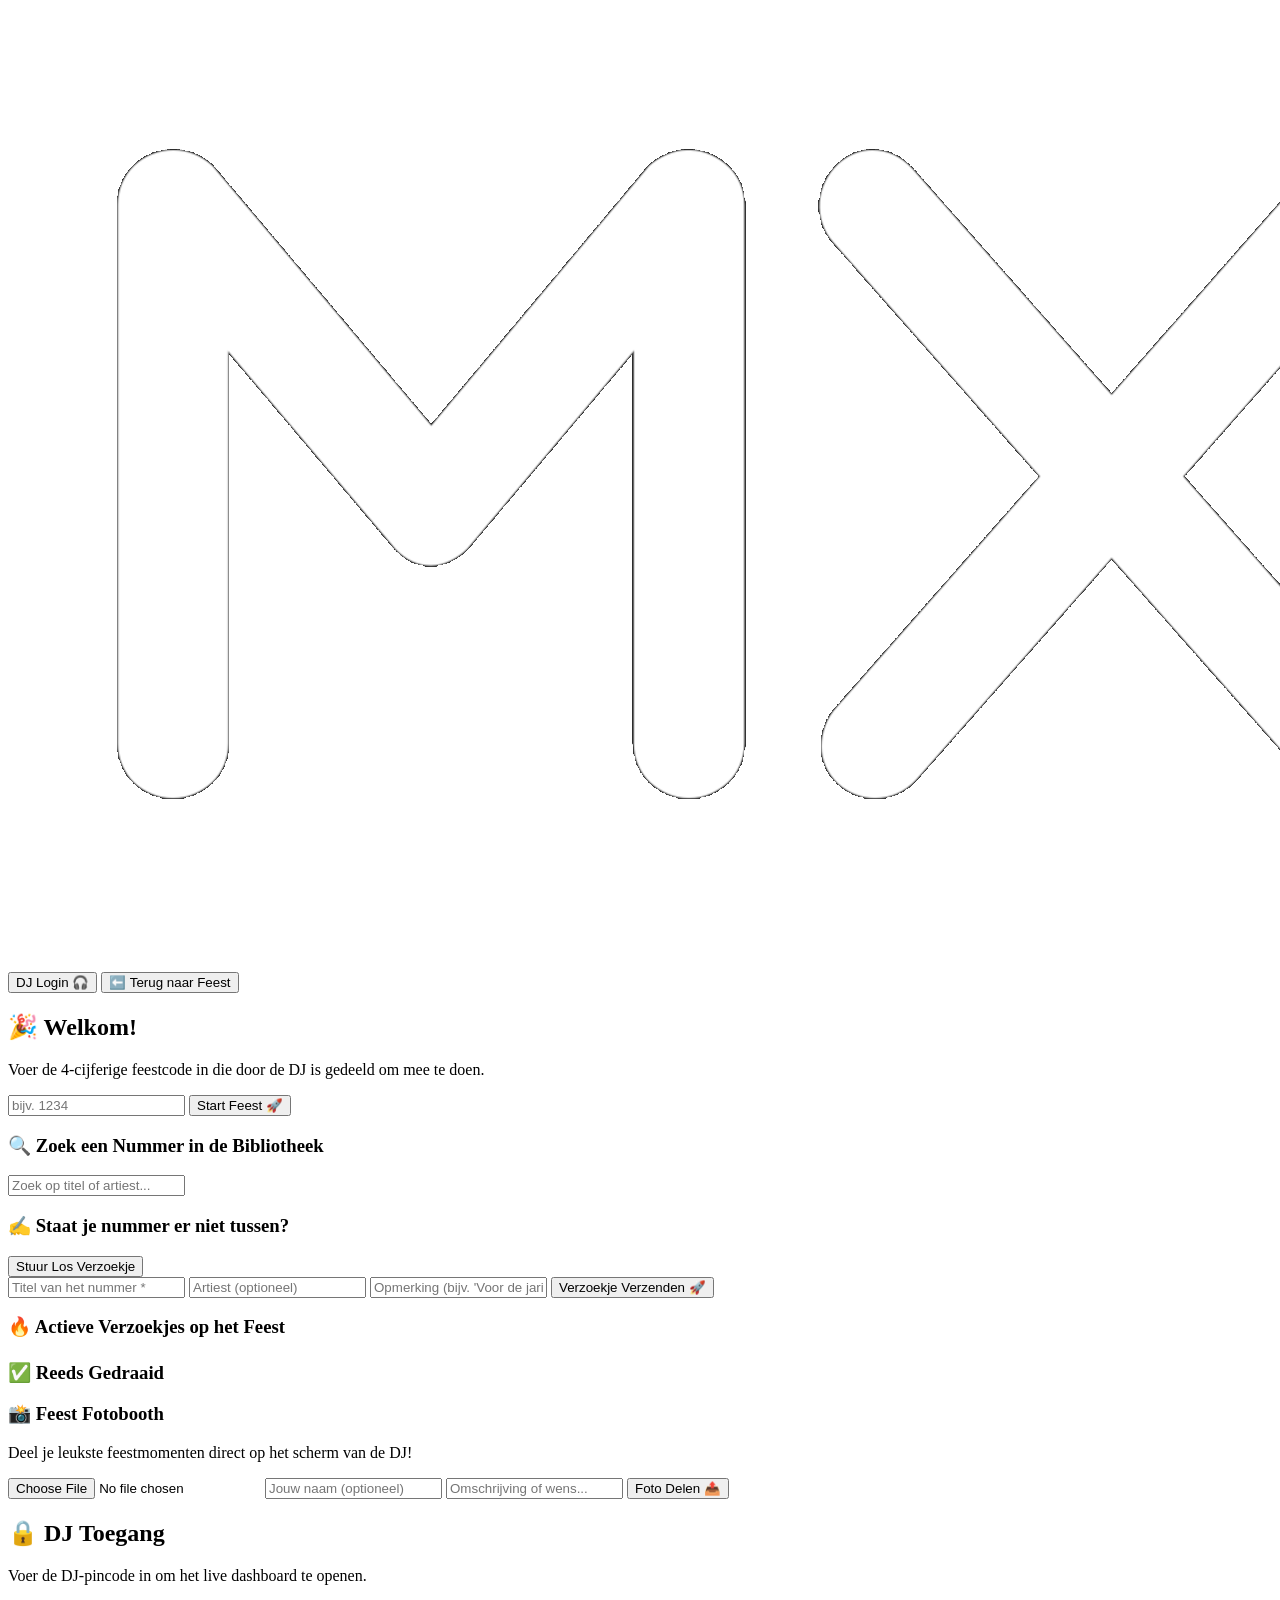
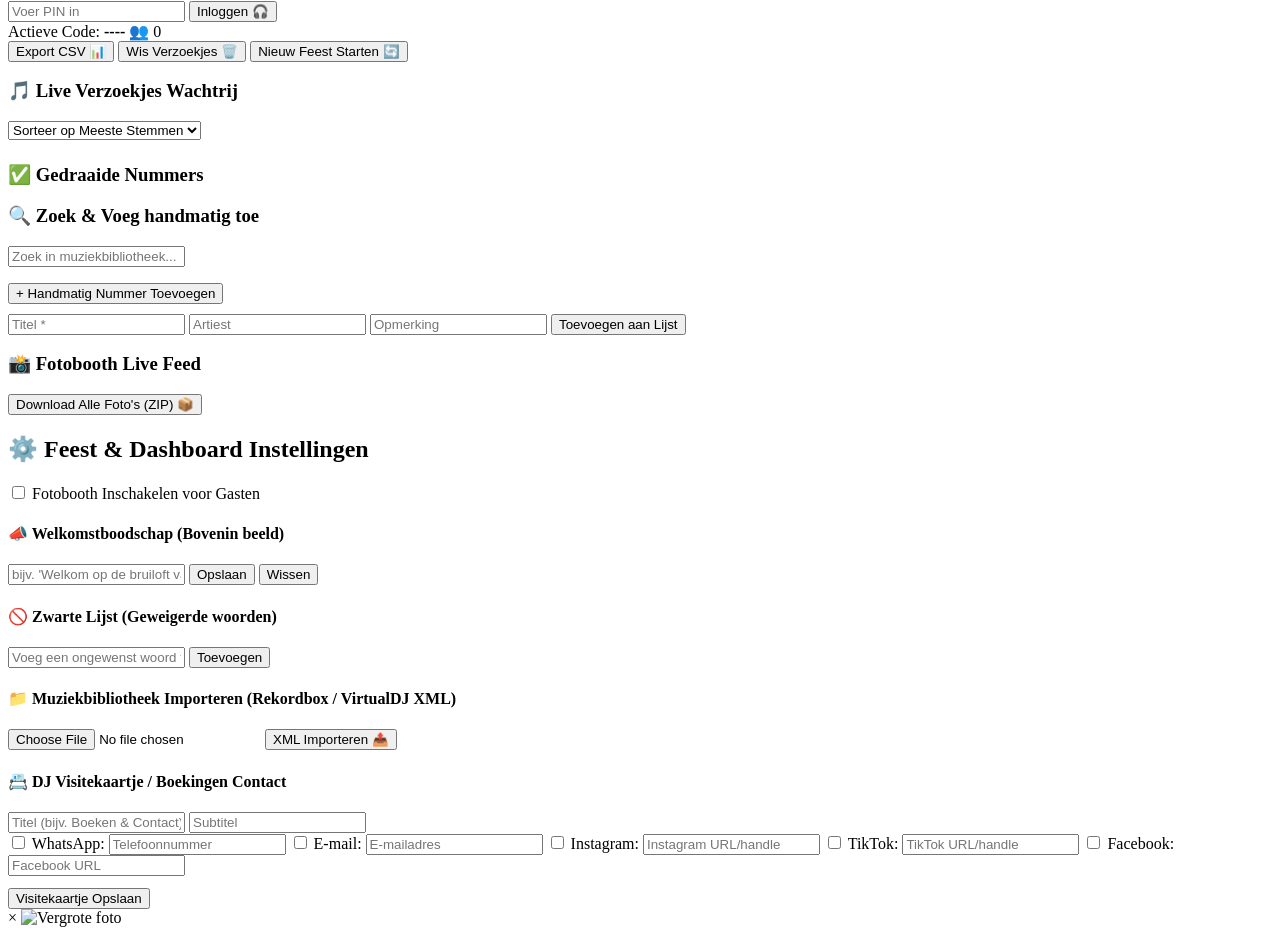
==== index.html @ a1c119bc "Create index.html" ====
<!DOCTYPE html>
<html lang="nl">
<head>
  <meta charset="UTF-8">
  <meta name="viewport" content="width=device-width, initial-scale=1.0">
  <title>DJ Live Dashboard & Verzoekjes</title>
  <link rel="stylesheet" href="style.css">
  
  <!-- Supabase & JSZip (voor foto-export) SDK's -->
  <script src="https://cdn.jsdelivr.net/npm/@supabase/supabase-js@2"></script>
  <script src="https://cdnjs.cloudflare.com/ajax/libs/jszip/3.10.1/jszip.min.js"></script>
</head>
<body>

  <!-- Header / Navigation Bar -->
  <header class="main-header">
    <div class="brand-container">
      <img id="app-logo" src="Logo.png" alt="Logo" class="hidden">
      <span id="app-brand-text" class="brand-title"></span>
    </div>
    <div class="header-actions">
      <button id="dj-login-btn" onclick="checkDJPass()">DJ Login 🎧</button>
      <button id="back-to-guest-btn" class="hidden" onclick="showView('guest')">⬅️ Terug naar Feest</button>
    </div>
  </header>

  <!-- Welkomstbanner -->
  <div id="welcome-banner" class="welcome-banner hidden"></div>

  <main class="container">

    <!-- 1. GAST: FEESTCODE INVOEREN -->
    <section id="party-code-view" class="card-section">
      <h2>🎉 Welkom!</h2>
      <p>Voer de 4-cijferige feestcode in die door de DJ is gedeeld om mee te doen.</p>
      <div class="form-group">
        <input type="text" id="guest-party-code-input" placeholder="bijv. 1234" maxlength="4">
        <button onclick="submitPartyCode()">Start Feest 🚀</button>
      </div>
    </section>

    <!-- 2. GAST VIEW -->
    <section id="guest-view" class="hidden">
      
      <!-- Bibliotheek Zoeken -->
      <div class="card-section">
        <h3>🔍 Zoek een Nummer in de Bibliotheek</h3>
        <input type="text" id="search-input" placeholder="Zoek op titel of artiest..." oninput="filterSongs()">
        
        <div id="search-results-section" class="hidden">
          <div id="song-list" class="song-list-grid"></div>
        </div>
      </div>

      <!-- Los Verzoekje Indienen -->
      <div class="card-section">
        <div class="section-header">
          <h3>✍️ Staat je nummer er niet tussen?</h3>
          <button onclick="toggleCustomForm()">Stuur Los Verzoekje</button>
        </div>
        
        <div id="custom-request-form" class="form-wrapper hidden">
          <input type="text" id="custom-title" placeholder="Titel van het nummer *">
          <input type="text" id="custom-artist" placeholder="Artiest (optioneel)">
          <input type="text" id="custom-note" placeholder="Opmerking (bijv. 'Voor de jarige!')">
          <button onclick="submitCustomRequest()">Verzoekje Verzenden 🚀</button>
        </div>
      </div>

      <!-- Actieve Verzoekjes & Gedraaid -->
      <div class="card-section">
        <h3>🔥 Actieve Verzoekjes op het Feest</h3>
        <div id="guest-requested-list" class="request-grid"></div>
        
        <h3 style="margin-top: 24px;">✅ Reeds Gedraaid</h3>
        <div id="guest-done-list" class="request-grid done-grid"></div>
      </div>

      <!-- Fotobooth Sectie -->
      <div id="guest-photobooth-wrapper" class="card-section hidden">
        <h3>📸 Feest Fotobooth</h3>
        <p>Deel je leukste feestmomenten direct op het scherm van de DJ!</p>
        <div id="guest-photobooth-content" class="form-wrapper">
          <input type="file" id="photo-file-input" accept="image/*" capture="environment">
          <input type="text" id="photo-uploader-name" placeholder="Jouw naam (optioneel)">
          <input type="text" id="photo-note" placeholder="Omschrijving of wens...">
          <button onclick="uploadPartyPhoto()">Foto Delen 📤</button>
        </div>
        <div id="guest-photo-grid" class="photo-grid"></div>
      </div>

      <!-- DJ Promotie / Contact Visitekaartje -->
      <div id="promo-card-display" class="card-section promo-card">
        <h3 id="promo-display-title"></h3>
        <p id="promo-display-subtitle"></p>
        <div id="promo-display-links" class="promo-links-grid"></div>
      </div>

    </section>

    <!-- 3. DJ PIN INLOGSCHERM -->
    <section id="pin-view" class="card-section hidden">
      <h2>🔒 DJ Toegang</h2>
      <p>Voer de DJ-pincode in om het live dashboard te openen.</p>
      <div class="form-group">
        <input type="password" id="dj-pin-input" placeholder="Voer PIN in">
        <button onclick="verifyPin()">Inloggen 🎧</button>
      </div>
    </section>

    <!-- 4. DJ LIVE DASHBOARD VIEW -->
    <section id="dj-view" class="hidden">
      
      <!-- Live Feest Status Bar -->
      <div class="dj-status-bar card-section">
        <div>
          <span>Actieve Code: <strong id="dj-active-code-display">----</strong></span>
          <span id="dj-online-count" class="online-badge">👥 0</span>
        </div>
        <div>
          <button onclick="downloadCSV()">Export CSV 📊</button>
          <button onclick="wipeRequests()">Wis Verzoekjes 🗑️</button>
          <button onclick="startNewSession()" class="btn-danger">Nieuw Feest Starten 🔄</button>
        </div>
      </div>

      <!-- Live Wachtrij Verzoekjes -->
      <div class="card-section">
        <div class="section-header">
          <h3>🎵 Live Verzoekjes Wachtrij</h3>
          <select id="sort-select" onchange="renderDjRequests()">
            <option value="votes">Sorteer op Meeste Stemmen</option>
            <option value="newest">Sorteer op Nieuwste</option>
            <option value="oldest">Sorteer op Oudste</option>
          </select>
        </div>
        <div id="request-list" class="request-grid"></div>

        <h3 style="margin-top: 24px;">✅ Gedraaide Nummers</h3>
        <div id="dj-done-list" class="request-grid done-grid"></div>
      </div>

      <!-- DJ Bibliotheek & Handmatig Toevoegen -->
      <div class="card-section">
        <h3>🔍 Zoek & Voeg handmatig toe</h3>
        <input type="text" id="dj-search-input" placeholder="Zoek in muziekbibliotheek..." oninput="filterDjSearchSongs()">
        
        <div id="dj-search-results-section" class="hidden">
          <div id="dj-song-list" class="song-list-grid"></div>
        </div>

        <div style="margin-top: 16px;">
          <button onclick="toggleDjCustomForm()">+ Handmatig Nummer Toevoegen</button>
          <div id="dj-custom-request-form" class="form-wrapper hidden" style="margin-top: 10px;">
            <input type="text" id="dj-custom-title" placeholder="Titel *">
            <input type="text" id="dj-custom-artist" placeholder="Artiest">
            <input type="text" id="dj-custom-note" placeholder="Opmerking">
            <button onclick="submitDjCustomRequest()">Toevoegen aan Lijst</button>
          </div>
        </div>
      </div>

      <!-- Live Fotobooth Beheer (DJ) -->
      <div class="card-section">
        <div class="section-header">
          <h3>📸 Fotobooth Live Feed</h3>
          <button onclick="downloadAllPhotos()">Download Alle Foto's (ZIP) 📦</button>
        </div>
        <div id="dj-photo-grid" class="photo-grid"></div>
      </div>

      <!-- DJ INSTELLINGEN PANEEL -->
      <div class="card-section dj-settings-panel">
        <h2>⚙️ Feest & Dashboard Instellingen</h2>

        <!-- Fotobooth Schakelaar -->
        <div class="setting-item">
          <label class="switch-label">
            <input type="checkbox" id="dj-photobooth-toggle" onchange="savePhotoboothSetting()">
            <span>Fotobooth Inschakelen voor Gasten</span>
          </label>
        </div>

        <!-- Welkomsttekst -->
        <div class="setting-item">
          <h4>📣 Welkomstboodschap (Bovenin beeld)</h4>
          <input type="text" id="welcome-text-input" placeholder="bijv. 'Welkom op de bruiloft van Jan & Mieke!'">
          <button onclick="saveWelcomeText()">Opslaan</button>
          <button onclick="clearWelcomeText()">Wissen</button>
        </div>

        <!-- Zwarte Lijst Filter -->
        <div class="setting-item">
          <h4>🚫 Zwarte Lijst (Geweigerde woorden)</h4>
          <div class="form-group">
            <input type="text" id="blacklist-word-input" placeholder="Voeg een ongewenst woord toe...">
            <button onclick="addBlacklistWord()">Toevoegen</button>
          </div>
          <div id="blacklist-words-container" class="tags-container"></div>
        </div>

        <!-- Muziek XML Importeren -->
        <div class="setting-item">
          <h4>📁 Muziekbibliotheek Importeren (Rekordbox / VirtualDJ XML)</h4>
          <input type="file" id="xml-file" accept=".xml">
          <button onclick="uploadXML()">XML Importeren 📤</button>
          <div id="uploaded-xml-list" style="margin-top: 10px;"></div>
        </div>

        <!-- Promo Card Editor -->
        <div class="setting-item">
          <h4>📇 DJ Visitekaartje / Boekingen Contact</h4>
          <input type="text" id="promo-title-input" placeholder="Titel (bijv. Boeken & Contact)">
          <input type="text" id="promo-subtitle-input" placeholder="Subtitel">
          
          <div class="promo-inputs-grid">
            <label><input type="checkbox" id="promo-whatsapp-toggle"> WhatsApp: <input type="text" id="promo-whatsapp-input" placeholder="Telefoonnummer"></label>
            <label><input type="checkbox" id="promo-email-toggle"> E-mail: <input type="text" id="promo-email-input" placeholder="E-mailadres"></label>
            <label><input type="checkbox" id="promo-instagram-toggle"> Instagram: <input type="text" id="promo-instagram-input" placeholder="Instagram URL/handle"></label>
            <label><input type="checkbox" id="promo-tiktok-toggle"> TikTok: <input type="text" id="promo-tiktok-input" placeholder="TikTok URL/handle"></label>
            <label><input type="checkbox" id="promo-facebook-toggle"> Facebook: <input type="text" id="promo-facebook-input" placeholder="Facebook URL"></label>
          </div>
          <button onclick="savePromoCard()" style="margin-top: 12px;">Visitekaartje Opslaan</button>
        </div>

      </div>

    </section>

  </main>

  <!-- Modal voor Foto Vergroting -->
  <div id="photo-modal" class="modal hidden" onclick="closePhotoModal()">
    <div class="modal-content" onclick="event.stopPropagation()">
      <span class="close-modal" onclick="closePhotoModal()">&times;</span>
      <img id="modal-image" src="" alt="Vergrote foto">
      <p id="modal-caption"></p>
    </div>
  </div>

  <!-- Inline Helper Scripts voor Form Toggles & Modal -->
  <script>
    function toggleCustomForm() {
      const el = document.getElementById('custom-request-form');
      if (el) el.classList.toggle('hidden');
    }
    function toggleDjCustomForm() {
      const el = document.getElementById('dj-custom-request-form');
      if (el) el.classList.toggle('hidden');
    }
    function openPhotoModal(url, caption) {
      const modal = document.getElementById('photo-modal');
      const img = document.getElementById('modal-image');
      const cap = document.getElementById('modal-caption');
      if (modal && img) {
        img.src = url;
        if (cap) cap.innerText = caption || '';
        modal.classList.remove('hidden');
      }
    }
    function closePhotoModal() {
      const modal = document.getElementById('photo-modal');
      if (modal) modal.classList.add('hidden');
    }
  </script>

  <!-- Hoofdlogica Script -->
  <script src="app.js"></script>
</body>
</html>
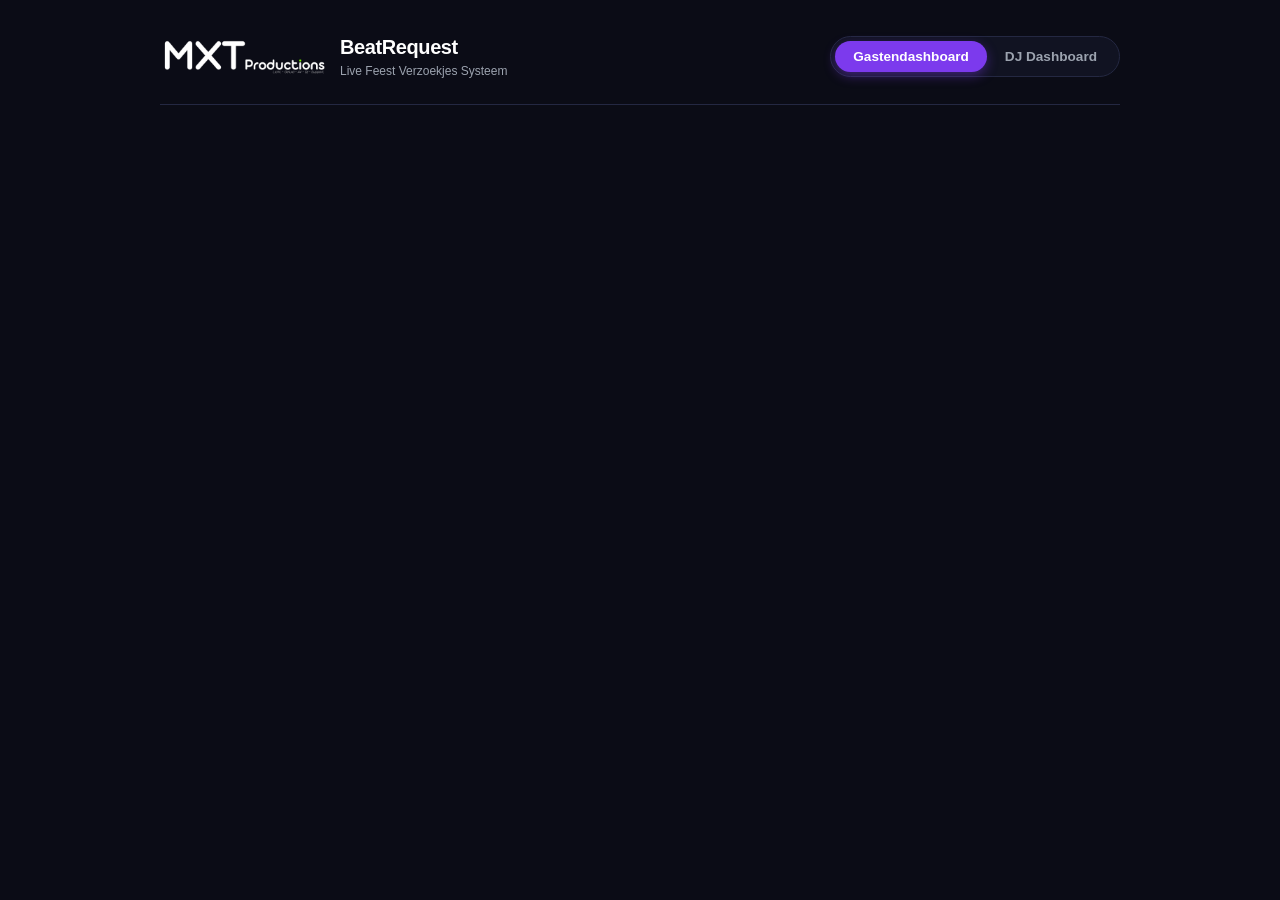
==== commit 73bdfc50: "Create index.html" ====
--- a/index.html
+++ b/index.html
@@ -3,268 +3,1430 @@
 <head>
   <meta charset="UTF-8">
   <meta name="viewport" content="width=device-width, initial-scale=1.0">
-  <title>DJ Live Dashboard & Verzoekjes</title>
-  <link rel="stylesheet" href="style.css">
-  
-  <!-- Supabase & JSZip (voor foto-export) SDK's -->
+  <title>BeatRequest - Live Feest Verzoekjes</title>
+  <script src="stijl.js"></script>
   <script src="https://cdn.jsdelivr.net/npm/@supabase/supabase-js@2"></script>
   <script src="https://cdnjs.cloudflare.com/ajax/libs/jszip/3.10.1/jszip.min.js"></script>
+  <style>
+    :root {
+      --bg-color: #0b0c16;
+      --card-bg: #151728;
+      --card-hover: #1c1f36;
+      --text-color: #f3f4f6;
+      --accent-color: #7c3aed;
+      --accent-hover: #6d28d9;
+      --border-color: #242842;
+      --subtext-color: #9ca3af;
+      --danger-color: #ef4444;
+      --pink-accent: #ec4899;
+    }
+    
+    * { box-sizing: border-box; margin: 0; padding: 0; }
+    body {
+      font-family: -apple-system, BlinkMacSystemFont, "Segoe UI", Roboto, Helvetica, Arial, sans-serif;
+      background: var(--bg-color);
+      color: var(--text-color);
+      padding: 20px;
+      max-width: 1000px;
+      margin: auto;
+      line-height: 1.5;
+    }
+
+    /* Top Navigation Header Bar */
+    .top-header {
+      display: flex;
+      justify-content: space-between;
+      align-items: center;
+      padding: 12px 0 24px 0;
+      border-bottom: 1px solid var(--border-color);
+      margin-bottom: 24px;
+    }
+    .brand-logo-area {
+      display: flex;
+      align-items: center;
+      gap: 12px;
+    }
+    .brand-logo-area img {
+      max-height: 42px;
+      object-fit: contain;
+    }
+    .brand-title {
+      font-size: 1.25rem;
+      font-weight: 800;
+      letter-spacing: -0.02em;
+      color: #fff;
+    }
+    .brand-subtitle {
+      font-size: 0.75rem;
+      color: var(--subtext-color);
+      display: block;
+    }
+    
+    .nav-pills {
+      display: flex;
+      background: #111322;
+      padding: 4px;
+      border-radius: 9999px;
+      border: 1px solid var(--border-color);
+    }
+    .top-nav-btn {
+      padding: 8px 18px;
+      font-size: 0.85rem;
+      font-weight: 600;
+      border-radius: 9999px;
+      border: none;
+      background: transparent;
+      color: var(--subtext-color);
+      cursor: pointer;
+      transition: all 0.2s ease;
+    }
+    .top-nav-btn.active {
+      background: var(--accent-color);
+      color: #ffffff;
+      box-shadow: 0 4px 12px rgba(124, 58, 237, 0.4);
+    }
+
+    /* Hero Request Section */
+    .hero-card {
+      background: linear-gradient(135deg, rgba(124, 58, 237, 0.25) 0%, rgba(219, 39, 119, 0.15) 100%), var(--card-bg);
+      border: 1px solid rgba(124, 58, 237, 0.4);
+      border-radius: 20px;
+      padding: 28px;
+      margin-bottom: 24px;
+      box-shadow: 0 10px 30px rgba(0,0,0,0.3);
+    }
+    .pill-badge {
+      display: inline-block;
+      background: rgba(124, 58, 237, 0.3);
+      border: 1px solid var(--accent-color);
+      color: #e9d5ff;
+      font-size: 0.75rem;
+      font-weight: 700;
+      padding: 4px 12px;
+      border-radius: 9999px;
+      margin-bottom: 12px;
+      text-transform: uppercase;
+      letter-spacing: 0.05em;
+    }
+    .hero-title {
+      font-size: 1.8rem;
+      font-weight: 800;
+      color: #fff;
+      margin-bottom: 6px;
+    }
+    .hero-subtitle {
+      color: var(--subtext-color);
+      font-size: 0.95rem;
+      margin-bottom: 20px;
+    }
+
+    .inline-form {
+      display: flex;
+      gap: 10px;
+      flex-wrap: wrap;
+    }
+    input, textarea, select {
+      background: #0d0f1d;
+      border: 1px solid var(--border-color);
+      color: var(--text-color);
+      padding: 12px 16px;
+      border-radius: 12px;
+      font-size: 0.9rem;
+      width: 100%;
+      outline: none;
+      transition: border-color 0.2s;
+    }
+    input:focus, textarea:focus, select:focus {
+      border-color: var(--accent-color);
+    }
+    .inline-form input {
+      flex: 1;
+      min-width: 180px;
+    }
+
+    button {
+      background: var(--accent-color);
+      color: #ffffff;
+      font-weight: 700;
+      border: none;
+      padding: 12px 20px;
+      border-radius: 12px;
+      cursor: pointer;
+      transition: all 0.2s;
+      font-size: 0.9rem;
+      display: inline-flex;
+      align-items: center;
+      justify-content: center;
+      gap: 8px;
+    }
+    button:hover {
+      background: var(--accent-hover);
+      transform: translateY(-1px);
+    }
+    button:disabled {
+      opacity: 0.5;
+      cursor: not-allowed;
+      transform: none;
+    }
+    .secondary-btn {
+      background: #1f233d;
+      color: #fff;
+      border: 1px solid var(--border-color);
+    }
+    .secondary-btn:hover { background: #2a2e4e; }
+    .danger-btn { background: var(--danger-color); }
+    .danger-btn:hover { background: #dc2626; }
+
+    /* Grid for Quick Stats Cards */
+    .stats-grid {
+      display: grid;
+      grid-template-columns: repeat(auto-fit, minmax(240px, 1fr));
+      gap: 16px;
+      margin-bottom: 24px;
+    }
+    .stat-card {
+      background: var(--card-bg);
+      border: 1px solid var(--border-color);
+      border-radius: 16px;
+      padding: 16px;
+      display: flex;
+      align-items: center;
+      gap: 14px;
+    }
+    .stat-icon {
+      width: 46px;
+      height: 46px;
+      border-radius: 12px;
+      background: rgba(124, 58, 237, 0.15);
+      border: 1px solid rgba(124, 58, 237, 0.3);
+      display: flex;
+      align-items: center;
+      justify-content: center;
+      font-size: 1.3rem;
+      flex-shrink: 0;
+    }
+    .stat-label {
+      font-size: 0.7rem;
+      text-transform: uppercase;
+      letter-spacing: 0.05em;
+      color: var(--subtext-color);
+      font-weight: 700;
+    }
+    .stat-value {
+      font-size: 1.05rem;
+      font-weight: 700;
+      color: #fff;
+      margin-top: 2px;
+    }
+    .stat-sub {
+      font-size: 0.75rem;
+      color: var(--accent-color);
+    }
+
+    /* Container Box & Requests List */
+    .section-card {
+      background: var(--card-bg);
+      border: 1px solid var(--border-color);
+      border-radius: 20px;
+      padding: 24px;
+      margin-bottom: 24px;
+    }
+    .section-title {
+      font-size: 1.2rem;
+      font-weight: 700;
+      color: #fff;
+      margin-bottom: 16px;
+      display: flex;
+      justify-content: space-between;
+      align-items: center;
+    }
+
+    .song-item {
+      background: #0e101f;
+      border: 1px solid var(--border-color);
+      border-radius: 14px;
+      padding: 14px 18px;
+      margin-bottom: 10px;
+      display: flex;
+      align-items: center;
+      justify-content: space-between;
+      gap: 14px;
+      transition: background 0.2s;
+    }
+    .song-item:hover {
+      background: var(--card-hover);
+    }
+    .song-item.done {
+      opacity: 0.5;
+      border-style: dashed;
+    }
+
+    .vote-box {
+      background: rgba(124, 58, 237, 0.15);
+      border: 1px solid rgba(124, 58, 237, 0.4);
+      color: #c084fc;
+      padding: 8px 12px;
+      border-radius: 10px;
+      font-weight: 800;
+      font-size: 0.9rem;
+      display: flex;
+      align-items: center;
+      gap: 6px;
+      cursor: pointer;
+      border: none;
+    }
+    .vote-box:hover:not(:disabled) {
+      background: var(--accent-color);
+      color: #fff;
+    }
+
+    .status-badge {
+      background: rgba(245, 158, 11, 0.15);
+      border: 1px solid rgba(245, 158, 11, 0.4);
+      color: #fbbf24;
+      font-size: 0.75rem;
+      font-weight: 700;
+      padding: 4px 12px;
+      border-radius: 9999px;
+    }
+
+    /* Photobooth & Promo Card */
+    .photo-grid {
+      display: grid;
+      grid-template-columns: repeat(auto-fill, minmax(140px, 1fr));
+      gap: 12px;
+      margin-top: 16px;
+    }
+    .photo-item {
+      background: #0e101f;
+      border: 1px solid var(--border-color);
+      border-radius: 12px;
+      overflow: hidden;
+    }
+    .photo-item img {
+      width: 100%;
+      height: 120px;
+      object-fit: cover;
+      cursor: pointer;
+    }
+    .photo-info {
+      padding: 8px;
+      font-size: 0.75rem;
+      color: var(--subtext-color);
+    }
+
+    .promo-card {
+      background: linear-gradient(135deg, #18112c 0%, #151728 100%);
+      border: 1px solid var(--accent-color);
+      border-radius: 20px;
+      padding: 24px;
+      text-align: center;
+      margin-top: 30px;
+    }
+    .contact-links-container {
+      display: flex;
+      flex-wrap: wrap;
+      justify-content: center;
+      gap: 10px;
+      margin-top: 16px;
+    }
+    .contact-link {
+      background: var(--accent-color);
+      color: #fff;
+      padding: 8px 18px;
+      border-radius: 9999px;
+      text-decoration: none;
+      font-weight: 700;
+      font-size: 0.85rem;
+      transition: opacity 0.2s;
+    }
+    .contact-link:hover { opacity: 0.9; }
+
+    .hidden { display: none !important; }
+    
+    .toast-popup {
+      position: fixed;
+      bottom: 25px;
+      left: 50%;
+      transform: translateX(-50%);
+      background: #1c1f36;
+      color: #ffffff;
+      border: 1px solid var(--accent-color);
+      padding: 12px 24px;
+      border-radius: 9999px;
+      box-shadow: 0 10px 30px rgba(0,0,0,0.8);
+      z-index: 9999;
+      font-weight: 700;
+      text-align: center;
+      animation: fadeInOut 3s ease forwards;
+    }
+    @keyframes fadeInOut {
+      0% { opacity: 0; transform: translate(-50%, 20px); }
+      15% { opacity: 1; transform: translate(-50%, 0); }
+      85% { opacity: 1; transform: translate(-50%, 0); }
+      100% { opacity: 0; transform: translate(-50%, -10px); }
+    }
+  </style>
 </head>
 <body>
 
-  <!-- Header / Navigation Bar -->
-  <header class="main-header">
-    <div class="brand-container">
-      <img id="app-logo" src="Logo.png" alt="Logo" class="hidden">
-      <span id="app-brand-text" class="brand-title"></span>
+  <!-- TOP HEADER NAVIGATIE -->
+  <header class="top-header">
+    <div class="brand-logo-area">
+      <img src="Logo.png" alt="Logo" id="app-logo">
+      <div>
+        <div class="brand-title" id="app-brand-text">BeatRequest</div>
+        <span class="brand-subtitle">Live Feest Verzoekjes Systeem</span>
+      </div>
     </div>
-    <div class="header-actions">
-      <button id="dj-login-btn" onclick="checkDJPass()">DJ Login 🎧</button>
-      <button id="back-to-guest-btn" class="hidden" onclick="showView('guest')">⬅️ Terug naar Feest</button>
+    <div class="nav-pills" id="top-nav-bar">
+      <button id="guest-pill-btn" class="top-nav-btn active" onclick="showView('guest')">Gastendashboard</button>
+      <button id="dj-login-btn" class="top-nav-btn" onclick="checkDJPass()">DJ Dashboard</button>
     </div>
   </header>
 
-  <!-- Welkomstbanner -->
-  <div id="welcome-banner" class="welcome-banner hidden"></div>
-
-  <main class="container">
-
-    <!-- 1. GAST: FEESTCODE INVOEREN -->
-    <section id="party-code-view" class="card-section">
-      <h2>🎉 Welkom!</h2>
-      <p>Voer de 4-cijferige feestcode in die door de DJ is gedeeld om mee te doen.</p>
-      <div class="form-group">
-        <input type="text" id="guest-party-code-input" placeholder="bijv. 1234" maxlength="4">
-        <button onclick="submitPartyCode()">Start Feest 🚀</button>
-      </div>
-    </section>
-
-    <!-- 2. GAST VIEW -->
-    <section id="guest-view" class="hidden">
-      
-      <!-- Bibliotheek Zoeken -->
-      <div class="card-section">
-        <h3>🔍 Zoek een Nummer in de Bibliotheek</h3>
-        <input type="text" id="search-input" placeholder="Zoek op titel of artiest..." oninput="filterSongs()">
+  <div id="welcome-banner" class="pill-badge hidden" style="display:block; text-align:center; margin: 0 auto 20px auto; max-width: 400px;"></div>
+
+  <div id="app-section">
+
+    <!-- 1. FEESTCODE SCHERM -->
+    <div id="party-code-view" class="hidden" style="max-width:440px; margin:40px auto; text-align:center;">
+      <div class="section-card">
+        <h2 style="color:#fff; margin-bottom:8px;">🎉 Deelnemen aan Feest</h2>
+        <p style="color:var(--subtext-color); font-size:0.9em; margin-bottom:20px;">Voer de 4-cijferige feestcode in die op het scherm staat[cite: 1]:</p>
+        <input type="number" id="guest-party-code-input" placeholder="0000" maxlength="4" style="font-size:2rem; letter-spacing:8px; text-align:center; margin-bottom:16px;" onkeydown="if(event.key==='Enter') submitPartyCode()">
+        <button onclick="submitPartyCode()" style="width:100%;">Deelnemen 🚀</button>
+      </div>
+      <div class="promo-card" id="login-promo-card">
+        <h3 id="promo-display-title-login">🎉 Drive-in Show Boeken?</h3>
+        <p id="promo-display-subtitle-login" style="color:var(--subtext-color); font-size:0.85em; margin-top:6px;">Zoek je een DJ voor jouw verjaardag, bruiloft of evenement?</p>
+        <div class="contact-links-container" id="promo-display-links-login"></div>
+      </div>
+    </div>
+
+    <!-- 2. GASTEN DASHBOARD -->
+    <div id="guest-view" class="hidden">
+      
+      <!-- HERO REQUEST BANNER -->
+      <div class="hero-card">
+        <span class="pill-badge">Live in de zaal</span>
+        <h1 class="hero-title">Welke plaat draait de DJ straks?</h1>
+        <p class="hero-subtitle">Stuur jouw favoriete verzoekje in en laat de DJ weten wat je wilt horen!</p>
         
-        <div id="search-results-section" class="hidden">
-          <div id="song-list" class="song-list-grid"></div>
-        </div>
-      </div>
-
-      <!-- Los Verzoekje Indienen -->
-      <div class="card-section">
-        <div class="section-header">
-          <h3>✍️ Staat je nummer er niet tussen?</h3>
-          <button onclick="toggleCustomForm()">Stuur Los Verzoekje</button>
-        </div>
+        <div class="inline-form">
+          <input type="text" id="search-input" placeholder="Zoek titel of artiest in bibliotheek..." onkeyup="filterSongs()">
+          <button onclick="toggleCustomForm()" class="secondary-btn" id="toggle-custom-btn">➕ Handmatig</button>
+        </div>
+
+        <div id="search-results-section" class="hidden" style="margin-top:16px; background:#0b0c16; padding:16px; border-radius:14px; border:1px solid var(--border-color);">
+          <h4 style="color:var(--subtext-color); font-size:0.85em; margin-bottom:10px;">🔍 Zoekresultaten uit bibliotheek</h4>
+          <div id="song-list"></div>
+        </div>
+
+        <div id="custom-form-container" class="hidden" style="margin-top:16px; background:#0b0c16; padding:16px; border-radius:14px; border:1px solid var(--border-color);">
+          <h4 style="color:#fff; font-size:0.9rem; margin-bottom:10px;">Eigen Verzoekje Invoeren</h4>
+          <input type="text" id="custom-title" placeholder="Nummer titel..." style="margin-bottom:8px;">
+          <input type="text" id="custom-artist" placeholder="Artiest (optioneel)..." style="margin-bottom:8px;">
+          <input type="text" id="custom-note" placeholder="Opmerking / Voor wie? (optioneel)..." style="margin-bottom:12px;">
+          <button onclick="submitCustomRequest()" style="width:100%;">Verzoekje Versturen 🚀</button>
+        </div>
+      </div>
+
+      <!-- QUICK STATS CARDS -->
+      <div class="stats-grid">
+        <div class="stat-card">
+          <div class="stat-icon">📻</div>
+          <div>
+            <div class="stat-label">STATUS FEEST</div>
+            <div class="stat-value" id="stat-current-track">Live Verzoekjes</div>
+            <div class="stat-sub">Systeem actief</div>
+          </div>
+        </div>
+        <div class="stat-card">
+          <div class="stat-icon">🔥</div>
+          <div>
+            <div class="stat-label">AANWEZIGEN</div>
+            <div class="stat-value" id="guest-online-count">1 Live Feestganger</div>
+            <div class="stat-sub">Sfeer is uitstekend</div>
+          </div>
+        </div>
+        <div class="stat-card">
+          <div class="stat-icon">⚡</div>
+          <div>
+            <div class="stat-label">FEESTCODE</div>
+            <div class="stat-value" id="guest-active-code">----</div>
+            <div class="stat-sub">Invoer bevestigd</div>
+          </div>
+        </div>
+      </div>
+
+      <!-- FOTOBOOTH SECTION -->
+      <div id="guest-photobooth-wrapper" class="hidden" style="margin-bottom:24px;">
+        <div class="section-card" style="border-color: var(--pink-accent);">
+          <div class="section-title" style="color: var(--pink-accent);">
+            <span>📸 Feest Fotobooth</span>
+            <button class="secondary-btn" onclick="toggleGuestPhotobooth()" id="toggle-photobooth-btn" style="font-size:0.8rem; padding:6px 12px; border-color:var(--pink-accent); color:var(--pink-accent);">Openen</button>
+          </div>
+          <div id="guest-photobooth-content" class="hidden">
+            <p style="font-size:0.85em; color:var(--subtext-color); margin-bottom:12px;">Deel jouw leukste kiekjes van de avond live met de rest van het feest!</p>
+            <input type="file" id="photo-file-input" accept="image/*" capture="environment" style="margin-bottom:8px;">
+            <input type="text" id="photo-uploader-name" placeholder="Jouw naam of groep..." style="margin-bottom:8px;">
+            <input type="text" id="photo-note" placeholder="Leuke opmerking bij de foto..." style="margin-bottom:12px;">
+            <button onclick="uploadPartyPhoto()" style="background:var(--pink-accent); width:100%;">Foto Uploaden 🚀</button>
+            
+            <h4 style="margin-top:20px; font-size:0.9rem; color:var(--pink-accent);">🎉 Live Feest Galerij</h4>
+            <div id="guest-photo-grid" class="photo-grid"></div>
+          </div>
+        </div>
+      </div>
+
+      <!-- WACHTRIJ CARDS -->
+      <div class="section-card">
+        <div class="section-title">Populaire Verzoekjes in de Wachtrij</div>
+        <div id="guest-requested-list"></div>
+      </div>
+
+      <div class="section-card">
+        <div class="section-title" style="color:var(--subtext-color);">🎉 Reeds Gedraaid</div>
+        <div id="guest-done-list"></div>
+      </div>
+
+      <!-- PROMO CARD -->
+      <div class="promo-card" id="guest-promo-card">
+        <h3 id="promo-display-title">🎉 Drive-in Show Boeken?</h3>
+        <p id="promo-display-subtitle" style="color:var(--subtext-color); font-size:0.9em; margin-top:6px;">Vond je het een tof feest en zoek je een DJ voor jouw verjaardag, bruiloft of evenement?</p>
+        <div class="contact-links-container" id="promo-display-links"></div>
+      </div>
+    </div>
+
+    <!-- 3. DJ INLOG PIN SCHERM -->
+    <div id="pin-view" class="hidden" style="max-width:400px; margin:40px auto; text-align:center;">
+      <div class="section-card">
+        <h2 style="color:#fff; margin-bottom:8px;">🎧 DJ Toegang</h2>
+        <p style="color:var(--subtext-color); font-size:0.85em; margin-bottom:20px;">Voer de DJ-pincode in om in te loggen:</p>
+        <input type="password" id="dj-pin-input" placeholder="Pincode" maxlength="4" style="text-align:center; font-size:1.8rem; letter-spacing:8px; margin-bottom:16px;" onkeydown="if(event.key==='Enter') verifyPin()">
+        <button onclick="verifyPin()" style="width:100%;">Inloggen</button>
+        <button onclick="showView('guest')" class="secondary-btn" style="width:100%; margin-top:8px;">Annuleren</button>
+      </div>
+    </div>
+
+    <!-- 4. DJ LIVE DASHBOARD -->
+    <div id="dj-view" class="hidden">
+      
+      <div class="section-card" style="display:flex; justify-content:space-between; align-items:center; flex-wrap:wrap; gap:12px;">
+        <div>
+          <h2 style="color:#fff; font-size:1.4rem;">🎧 DJ Live Dashboard</h2>
+          <span style="font-size:0.8rem; color:var(--subtext-color);">Beheer live verzoekjes, fotobooth en feestsessies</span>
+        </div>
+        <div style="display:flex; gap:10px; align-items:center;">
+          <div class="pill-badge" style="margin:0;" id="dj-online-count">👥 0 Ingelogd</div>
+          <div class="pill-badge" style="margin:0; background:rgba(245,158,11,0.2); border-color:#f59e0b; color:#fbbf24;" id="dj-active-code-display">CODE: ----</div>
+          <button onclick="toggleSettingsMenu()" class="secondary-btn" id="settings-toggle-btn">⚙️ Opties</button>
+          <button onclick="window.location.href='admin.html'" class="secondary-btn">🔧 Admin</button>
+        </div>
+      </div>
+
+      <!-- DJ INSTELINGEN PANEEL -->
+      <div id="settings-panel" class="section-card hidden" style="border-color:var(--accent-color);">
+        <h3 style="color:#fff; margin-bottom:16px;">⚙️ DJ Opties & Instellingen</h3>
         
-        <div id="custom-request-form" class="form-wrapper hidden">
-          <input type="text" id="custom-title" placeholder="Titel van het nummer *">
-          <input type="text" id="custom-artist" placeholder="Artiest (optioneel)">
-          <input type="text" id="custom-note" placeholder="Opmerking (bijv. 'Voor de jarige!')">
-          <button onclick="submitCustomRequest()">Verzoekje Verzenden 🚀</button>
-        </div>
-      </div>
-
-      <!-- Actieve Verzoekjes & Gedraaid -->
-      <div class="card-section">
-        <h3>🔥 Actieve Verzoekjes op het Feest</h3>
-        <div id="guest-requested-list" class="request-grid"></div>
-        
-        <h3 style="margin-top: 24px;">✅ Reeds Gedraaid</h3>
-        <div id="guest-done-list" class="request-grid done-grid"></div>
-      </div>
-
-      <!-- Fotobooth Sectie -->
-      <div id="guest-photobooth-wrapper" class="card-section hidden">
-        <h3>📸 Feest Fotobooth</h3>
-        <p>Deel je leukste feestmomenten direct op het scherm van de DJ!</p>
-        <div id="guest-photobooth-content" class="form-wrapper">
-          <input type="file" id="photo-file-input" accept="image/*" capture="environment">
-          <input type="text" id="photo-uploader-name" placeholder="Jouw naam (optioneel)">
-          <input type="text" id="photo-note" placeholder="Omschrijving of wens...">
-          <button onclick="uploadPartyPhoto()">Foto Delen 📤</button>
-        </div>
-        <div id="guest-photo-grid" class="photo-grid"></div>
-      </div>
-
-      <!-- DJ Promotie / Contact Visitekaartje -->
-      <div id="promo-card-display" class="card-section promo-card">
-        <h3 id="promo-display-title"></h3>
-        <p id="promo-display-subtitle"></p>
-        <div id="promo-display-links" class="promo-links-grid"></div>
-      </div>
-
-    </section>
-
-    <!-- 3. DJ PIN INLOGSCHERM -->
-    <section id="pin-view" class="card-section hidden">
-      <h2>🔒 DJ Toegang</h2>
-      <p>Voer de DJ-pincode in om het live dashboard te openen.</p>
-      <div class="form-group">
-        <input type="password" id="dj-pin-input" placeholder="Voer PIN in">
-        <button onclick="verifyPin()">Inloggen 🎧</button>
-      </div>
-    </section>
-
-    <!-- 4. DJ LIVE DASHBOARD VIEW -->
-    <section id="dj-view" class="hidden">
-      
-      <!-- Live Feest Status Bar -->
-      <div class="dj-status-bar card-section">
-        <div>
-          <span>Actieve Code: <strong id="dj-active-code-display">----</strong></span>
-          <span id="dj-online-count" class="online-badge">👥 0</span>
-        </div>
-        <div>
-          <button onclick="downloadCSV()">Export CSV 📊</button>
-          <button onclick="wipeRequests()">Wis Verzoekjes 🗑️</button>
-          <button onclick="startNewSession()" class="btn-danger">Nieuw Feest Starten 🔄</button>
-        </div>
-      </div>
-
-      <!-- Live Wachtrij Verzoekjes -->
-      <div class="card-section">
-        <div class="section-header">
-          <h3>🎵 Live Verzoekjes Wachtrij</h3>
-          <select id="sort-select" onchange="renderDjRequests()">
-            <option value="votes">Sorteer op Meeste Stemmen</option>
-            <option value="newest">Sorteer op Nieuwste</option>
-            <option value="oldest">Sorteer op Oudste</option>
-          </select>
-        </div>
-        <div id="request-list" class="request-grid"></div>
-
-        <h3 style="margin-top: 24px;">✅ Gedraaide Nummers</h3>
-        <div id="dj-done-list" class="request-grid done-grid"></div>
-      </div>
-
-      <!-- DJ Bibliotheek & Handmatig Toevoegen -->
-      <div class="card-section">
-        <h3>🔍 Zoek & Voeg handmatig toe</h3>
-        <input type="text" id="dj-search-input" placeholder="Zoek in muziekbibliotheek..." oninput="filterDjSearchSongs()">
-        
-        <div id="dj-search-results-section" class="hidden">
-          <div id="dj-song-list" class="song-list-grid"></div>
-        </div>
-
-        <div style="margin-top: 16px;">
-          <button onclick="toggleDjCustomForm()">+ Handmatig Nummer Toevoegen</button>
-          <div id="dj-custom-request-form" class="form-wrapper hidden" style="margin-top: 10px;">
-            <input type="text" id="dj-custom-title" placeholder="Titel *">
-            <input type="text" id="dj-custom-artist" placeholder="Artiest">
-            <input type="text" id="dj-custom-note" placeholder="Opmerking">
-            <button onclick="submitDjCustomRequest()">Toevoegen aan Lijst</button>
+        <div style="display:flex; justify-content:space-between; align-items:center; background:#0d0f1d; padding:12px; border-radius:12px; margin-bottom:16px;">
+          <div>
+            <strong style="color:var(--pink-accent); font-size:0.9rem;">📸 Feest Fotobooth Activeren</strong>
+            <p style="font-size:0.75rem; color:var(--subtext-color);">Laat gasten foto's uploaden en bekijken op hun telefoon[cite: 1].</p>
           </div>
-        </div>
-      </div>
-
-      <!-- Live Fotobooth Beheer (DJ) -->
-      <div class="card-section">
-        <div class="section-header">
-          <h3>📸 Fotobooth Live Feed</h3>
-          <button onclick="downloadAllPhotos()">Download Alle Foto's (ZIP) 📦</button>
-        </div>
+          <input type="checkbox" id="dj-photobooth-toggle" style="width:22px; height:22px; cursor:pointer;" onchange="savePhotoboothSetting()">
+        </div>
+
+        <div style="margin-bottom:16px;">
+          <label style="font-size:0.85rem; color:var(--subtext-color); font-weight:700;">🚫 Woorden Blacklist (Beheren):</label>
+          <div id="blacklist-words-container" style="display:flex; flex-wrap:wrap; gap:6px; margin-top:8px;"></div>
+        </div>
+
+        <div style="margin-bottom:16px;">
+          <label style="font-size:0.85rem; color:var(--subtext-color); font-weight:700;">📢 Welkomsttekst Gastenscherm:</label>
+          <input type="text" id="welcome-text-input" placeholder="Bijv. Welkom op het feest van Marc!" style="margin-top:4px; margin-bottom:8px;">
+          <div style="display:flex; gap:8px;">
+            <button onclick="saveWelcomeText()">Opslaan</button>
+            <button onclick="clearWelcomeText()" class="secondary-btn">Wis Tekst</button>
+          </div>
+        </div>
+
+        <div style="margin-bottom:16px; border-top:1px solid var(--border-color); padding-top:16px;">
+          <label style="font-size:0.85rem; color:var(--subtext-color); font-weight:700;">🏷️ Visitekaartje (Promo-kaart) Aanpassen:</label>
+          <input type="text" id="promo-title-input" placeholder="Titel..." style="margin-top:6px; margin-bottom:6px;">
+          <textarea id="promo-subtitle-input" placeholder="Beschrijving..." style="height:60px; margin-bottom:8px;"></textarea>
+          
+          <div style="background:#0d0f1d; padding:12px; border-radius:12px; font-size:0.85rem;">
+            <div style="display:flex; align-items:center; justify-content:space-between; margin-bottom:6px;">
+              <span>💬 WhatsApp</span>
+              <input type="text" id="promo-whatsapp-input" style="width:60%; padding:6px;">
+              <input type="checkbox" id="promo-whatsapp-toggle" style="width:auto;">
+            </div>
+            <div style="display:flex; align-items:center; justify-content:space-between; margin-bottom:6px;">
+              <span>✉️ E-mail</span>
+              <input type="text" id="promo-email-input" style="width:60%; padding:6px;">
+              <input type="checkbox" id="promo-email-toggle" style="width:auto;">
+            </div>
+            <div style="display:flex; align-items:center; justify-content:space-between; margin-bottom:6px;">
+              <span>📸 Instagram</span>
+              <input type="text" id="promo-instagram-input" style="width:60%; padding:6px;">
+              <input type="checkbox" id="promo-instagram-toggle" style="width:auto;">
+            </div>
+            <div style="display:flex; align-items:center; justify-content:space-between; margin-bottom:6px;">
+              <span>🎵 TikTok</span>
+              <input type="text" id="promo-tiktok-input" style="width:60%; padding:6px;">
+              <input type="checkbox" id="promo-tiktok-toggle" style="width:auto;">
+            </div>
+            <div style="display:flex; align-items:center; justify-content:space-between;">
+              <span>👥 Facebook</span>
+              <input type="text" id="promo-facebook-input" style="width:60%; padding:6px;">
+              <input type="checkbox" id="promo-facebook-toggle" style="width:auto;">
+            </div>
+          </div>
+          <button onclick="savePromoCard()" style="margin-top:10px;">Visitekaartje Opslaan</button>
+        </div>
+
+        <div style="border-top:1px solid var(--border-color); padding-top:16px;">
+          <button onclick="downloadCSV()" class="secondary-btn" style="width:100%; margin-bottom:8px;">📥 Exporteer Verzoekjes naar Excel/CSV</button>
+          <button onclick="startNewSession()" class="danger-btn" style="width:100%;">🚀 Start Nieuw Feest (Nieuwe Code)</button>
+        </div>
+      </div>
+
+      <!-- DJ VERZOEK TOEVOEGEN PANEEL -->
+      <div id="dj-search-panel" class="section-card hidden">
+        <h3>🔍 Verzoekje Handmatig Toevoegen</h3>
+        <input type="text" id="dj-search-input" placeholder="Zoek in bibliotheek op titel of artiest..." onkeyup="filterDjSearchSongs()" style="margin-top:8px;">
+        <div id="dj-search-results-section" class="hidden" style="margin-top:10px;">
+          <div id="dj-song-list"></div>
+        </div>
+        <div style="margin-top:12px;">
+          <button type="button" class="secondary-btn" onclick="toggleDjCustomForm()" id="dj-toggle-custom-btn" style="width:100%;">➕ Staat het nummer niet in de bibliotheek?</button>
+          <div id="dj-custom-form-container" class="hidden" style="margin-top:10px;">
+            <input type="text" id="dj-custom-title" placeholder="Nummer titel..." style="margin-bottom:6px;">
+            <input type="text" id="dj-custom-artist" placeholder="Artiest..." style="margin-bottom:6px;">
+            <input type="text" id="dj-custom-note" placeholder="Opmerking..." style="margin-bottom:8px;">
+            <button onclick="submitDjCustomRequest()" style="width:100%;">Toevoegen aan Verzoekjes</button>
+          </div>
+        </div>
+      </div>
+
+      <!-- DJ BLACKLIST PANEEL -->
+      <div id="dj-blacklist-panel" class="section-card hidden">
+        <h3>🚫 Woord Toevoegen aan Blacklist</h3>
+        <div style="display:flex; gap:8px; margin-top:8px;">
+          <input type="text" id="blacklist-word-input" placeholder="Verboden woord..." onkeydown="if(event.key==='Enter') addBlacklistWord()">
+          <button onclick="addBlacklistWord()">Toevoegen</button>
+        </div>
+      </div>
+
+      <!-- DJ FOTOBOOTH MODERATIE -->
+      <div id="dj-photos-panel" class="section-card hidden" style="border-color:var(--pink-accent);">
+        <h3 style="color:var(--pink-accent);">📸 Fotobooth Beheer</h3>
+        <button onclick="downloadAllPhotos()" style="background:var(--pink-accent); margin:12px 0;">📥 Download Alle Foto's als ZIP</button>
         <div id="dj-photo-grid" class="photo-grid"></div>
       </div>
 
-      <!-- DJ INSTELLINGEN PANEEL -->
-      <div class="card-section dj-settings-panel">
-        <h2>⚙️ Feest & Dashboard Instellingen</h2>
-
-        <!-- Fotobooth Schakelaar -->
-        <div class="setting-item">
-          <label class="switch-label">
-            <input type="checkbox" id="dj-photobooth-toggle" onchange="savePhotoboothSetting()">
-            <span>Fotobooth Inschakelen voor Gasten</span>
-          </label>
-        </div>
-
-        <!-- Welkomsttekst -->
-        <div class="setting-item">
-          <h4>📣 Welkomstboodschap (Bovenin beeld)</h4>
-          <input type="text" id="welcome-text-input" placeholder="bijv. 'Welkom op de bruiloft van Jan & Mieke!'">
-          <button onclick="saveWelcomeText()">Opslaan</button>
-          <button onclick="clearWelcomeText()">Wissen</button>
-        </div>
-
-        <!-- Zwarte Lijst Filter -->
-        <div class="setting-item">
-          <h4>🚫 Zwarte Lijst (Geweigerde woorden)</h4>
-          <div class="form-group">
-            <input type="text" id="blacklist-word-input" placeholder="Voeg een ongewenst woord toe...">
-            <button onclick="addBlacklistWord()">Toevoegen</button>
+      <!-- VERZOEKJES LIJST VOOR DJ -->
+      <div class="section-card">
+        <div class="section-title">
+          <span>🔥 Live Verzoekjes Wachtrij</span>
+          <div style="display:flex; gap:6px;">
+            <button onclick="toggleDjSearchMenu()" class="secondary-btn" style="padding:6px 12px; font-size:0.8rem;">🔍</button>
+            <button onclick="toggleBlacklistMenu()" class="secondary-btn" style="padding:6px 12px; font-size:0.8rem;">🚫</button>
+            <button onclick="toggleDjPhotosMenu()" class="secondary-btn" style="padding:6px 12px; font-size:0.8rem; border-color:var(--pink-accent); color:var(--pink-accent);">📸</button>
+            <select id="sort-select" onchange="renderDjRequests()" style="width:auto; padding:6px 10px; font-size:0.8rem;">
+              <option value="votes">🔥 Stemmen</option>
+              <option value="newest">⏱️ Nieuwste</option>
+              <option value="oldest">⌛ Oudste</option>
+            </select>
+            <button onclick="wipeRequests()" class="danger-btn" style="padding:6px 12px; font-size:0.8rem;">🧹 Wis</button>
           </div>
-          <div id="blacklist-words-container" class="tags-container"></div>
-        </div>
-
-        <!-- Muziek XML Importeren -->
-        <div class="setting-item">
-          <h4>📁 Muziekbibliotheek Importeren (Rekordbox / VirtualDJ XML)</h4>
-          <input type="file" id="xml-file" accept=".xml">
-          <button onclick="uploadXML()">XML Importeren 📤</button>
-          <div id="uploaded-xml-list" style="margin-top: 10px;"></div>
-        </div>
-
-        <!-- Promo Card Editor -->
-        <div class="setting-item">
-          <h4>📇 DJ Visitekaartje / Boekingen Contact</h4>
-          <input type="text" id="promo-title-input" placeholder="Titel (bijv. Boeken & Contact)">
-          <input type="text" id="promo-subtitle-input" placeholder="Subtitel">
-          
-          <div class="promo-inputs-grid">
-            <label><input type="checkbox" id="promo-whatsapp-toggle"> WhatsApp: <input type="text" id="promo-whatsapp-input" placeholder="Telefoonnummer"></label>
-            <label><input type="checkbox" id="promo-email-toggle"> E-mail: <input type="text" id="promo-email-input" placeholder="E-mailadres"></label>
-            <label><input type="checkbox" id="promo-instagram-toggle"> Instagram: <input type="text" id="promo-instagram-input" placeholder="Instagram URL/handle"></label>
-            <label><input type="checkbox" id="promo-tiktok-toggle"> TikTok: <input type="text" id="promo-tiktok-input" placeholder="TikTok URL/handle"></label>
-            <label><input type="checkbox" id="promo-facebook-toggle"> Facebook: <input type="text" id="promo-facebook-input" placeholder="Facebook URL"></label>
+        </div>
+        <div id="request-list"></div>
+      </div>
+
+      <div class="section-card">
+        <div class="section-title" style="color:var(--subtext-color);">🎉 Reeds Gedraaid</div>
+        <div id="dj-done-list"></div>
+      </div>
+
+      <!-- XML BIBLIOTHEEK -->
+      <div class="section-card">
+        <button onclick="toggleXmlMenu()" class="secondary-btn" id="xml-toggle-btn" style="width:100%;">📂 Muziekbibliotheek / XML Beheren</button>
+        <div id="xml-panel" class="hidden" style="margin-top:16px;">
+          <p style="font-size:0.85em; color:var(--subtext-color); margin-bottom:10px;">Upload hier je Rekordbox/Serato XML muziekbestand:</p>
+          <input type="file" id="xml-file" accept=".xml" style="margin-bottom:8px;">
+          <button onclick="uploadXML()" style="width:100%;">Importeer Muzieklijst</button>
+          <h4 style="margin-top:16px; color:#fff; font-size:0.9rem;">Geüploade XML Bestanden</h4>
+          <div id="uploaded-xml-list" style="margin-top:8px;"></div>
+        </div>
+      </div>
+
+    </div>
+
+  </div>
+
+  <!-- AFBEELDING MODAL -->
+  <div id="photo-modal" class="hidden" style="position:fixed; top:0; left:0; width:100%; height:100%; background:rgba(0,0,0,0.95); z-index:99999; display:flex; flex-direction:column; align-items:center; justify-content:center; padding:20px;">
+    <img id="modal-img" src="" style="max-width:100%; max-height:80vh; border-radius:12px; object-fit:contain;">
+    <p id="modal-caption" style="color:#fff; margin-top:12px; text-align:center; font-size:0.9rem;"></p>
+    <button onclick="closePhotoModal()" class="secondary-btn" style="margin-top:16px;">Sluiten ✕</button>
+  </div>
+
+  <script>
+    const SUPABASE_URL = localStorage.getItem('custom_supabase_url') || "https://vwbhqtmrenfaqcbwmmqx.supabase.co";
+    const SUPABASE_KEY = localStorage.getItem('custom_supabase_key') || "sb_publishable_BZTtNRR2HHFUGZm_R3LahA_XcfQwqHX";
+    let dbClient = null, allSongs = [], allPhotos = [], isDjLoggedIn = false, currentPartyCode = null, isPhotoboothActive = false;
+    let activeLibraryNoteId = null, activeDjLibraryNoteId = null, guestSessionId = 'guest_' + Math.random().toString(36).substring(2, 9);
+    let blacklistedWords = [];
+    let DJ_PIN = (typeof HUISSTIJL !== 'undefined' && HUISSTIJL.pincode) ? HUISSTIJL.pincode : "3977";
+    const defaultPromoCard = (typeof HUISSTIJL !== 'undefined' && HUISSTIJL.standaardPromo) ? HUISSTIJL.standaardPromo : { title: "🎉 MXT Productions Boeken?", subtitle: "Vond je het een tof feest en zoek je een DJ voor jouw verjaardag, bruiloft of evenement?", whatsapp: "https://wa.me/31622499093", whatsapp_active: true, email: "info.mxtproductions@gmail.com", email_active: true, instagram: "https://www.instagram.com/mxt.productions?igsh=Nmp4YW50d3JrajNz&utm_source=qr", instagram_active: false, tiktok: "https://www.tiktok.com/@mxtproductions?_r=1&_t=ZN-98fFhDOpgvO", tiktok_active: false, facebook: "https://www.facebook.com/share/1DArnr8LVu/?mibextid=wwXIfr", facebook_active: false };
+    
+    function toonPopup(bericht) {
+      const oude = document.getElementById('custom-toast');
+      if (oude) oude.remove();
+      const popup = document.createElement('div');
+      popup.id = 'custom-toast';
+      popup.className = 'toast-popup';
+      popup.innerText = bericht;
+      document.body.appendChild(popup);
+      setTimeout(() => { if (popup) popup.remove(); }, 3000);
+    }
+    function getVotedSongIds() { try { return JSON.parse(localStorage.getItem('voted_song_ids')) || []; } catch(e){ return []; } }
+    function recordVote(id) { const voted = getVotedSongIds(); if (!voted.includes(id)) { voted.push(id); localStorage.setItem('voted_song_ids', JSON.stringify(voted)); } }
+
+    async function initSupabase() {
+      try {
+        dbClient = window.supabase.createClient(SUPABASE_URL, SUPABASE_KEY);
+        const urlParams = new URLSearchParams(window.location.search);
+        const codeFromUrl = urlParams.get('code');
+        if (codeFromUrl) localStorage.setItem('entered_party_code', codeFromUrl);
+        await loadAppSettings();
+        checkGuestAccess();
+        loadRequests();
+        loadPhotos();
+        listenToRealtime();
+        setInterval(() => { loadAppSettings(); loadRequests(); loadPhotos(); pingPresence(); }, 3000);
+        setInterval(() => { fetchOnlineCount(); }, 5000);
+      } catch(err) { toonPopup('Fout bij verbinden met Supabase!'); }
+    }
+
+    async function loadAppSettings() {
+      if (!dbClient) return;
+      const { data } = await dbClient.from('settings').select('*');
+      if (data) {
+        data.forEach(item => {
+          if (item.key === 'app_pincode' && item.value) DJ_PIN = item.value;
+          if (item.key === 'party_code' && item.value) {
+            currentPartyCode = item.value;
+            const djCodeDisplay = document.getElementById('dj-active-code-display');
+            if (djCodeDisplay) djCodeDisplay.innerText = "CODE: " + currentPartyCode;
+            const guestActiveCode = document.getElementById('guest-active-code');
+            if (guestActiveCode) guestActiveCode.innerText = currentPartyCode;
+            const savedGuestCode = localStorage.getItem('entered_party_code');
+            if (savedGuestCode && savedGuestCode !== currentPartyCode && !isDjLoggedIn) {
+              localStorage.removeItem('entered_party_code');
+              checkGuestAccess();
+              toonPopup('Het vorige feest is afgelopen! Voer de nieuwe code in.');
+            }
+          }
+          if (item.key === 'photobooth_active') {
+            isPhotoboothActive = (item.value === 'true');
+            const djToggle = document.getElementById('dj-photobooth-toggle');
+            if (djToggle && document.activeElement !== djToggle) djToggle.checked = isPhotoboothActive;
+            const guestWrapper = document.getElementById('guest-photobooth-wrapper');
+            if (guestWrapper) {
+              if (isPhotoboothActive) guestWrapper.classList.remove('hidden');
+              else {
+                guestWrapper.classList.add('hidden');
+                document.getElementById('guest-photobooth-content').classList.add('hidden');
+                document.getElementById('toggle-photobooth-btn').innerText = 'Openen';
+              }
+            }
+          }
+          if (item.key === 'blacklist' && item.value) {
+            try { blacklistedWords = JSON.parse(item.value); } catch(e){ blacklistedWords = []; }
+            renderBlacklistUI();
+          }
+          if (item.key === 'welcome_text') {
+            const banner = document.getElementById('welcome-banner'), input = document.getElementById('welcome-text-input');
+            if (item.value && item.value.trim() !== "") {
+              banner.innerText = item.value; banner.classList.remove('hidden');
+              if (input && document.activeElement !== input) input.value = item.value;
+            } else {
+              banner.innerText = ""; banner.classList.add('hidden');
+              if (input && document.activeElement !== input) input.value = "";
+            }
+          }
+          if (item.key === 'app_colors' && item.value) {
+            try {
+              const c = JSON.parse(item.value), root = document.documentElement;
+              if (c.bg) root.style.setProperty('--bg-color', c.bg);
+              if (c.card) root.style.setProperty('--card-bg', c.card);
+              if (c.accent) root.style.setProperty('--accent-color', c.accent);
+              if (c.text) root.style.setProperty('--text-color', c.text);
+            } catch(e){}
+          }
+          if (item.key === 'logo_url') {
+            const logoImg = document.getElementById('app-logo'), brandText = document.getElementById('app-brand-text');
+            if (logoImg) {
+              if (item.value === 'REMOVED' || !item.value) {
+                logoImg.classList.add('hidden');
+              } else {
+                logoImg.classList.remove('hidden');
+                logoImg.src = item.value + (item.value.includes('?') ? '&' : '?') + 't=' + new Date().getTime();
+              }
+            }
+          }
+          if (item.key === 'app_brand_name') {
+            const brandText = document.getElementById('app-brand-text');
+            if (brandText) brandText.innerText = item.value || 'BeatRequest';
+          }
+        });
+      }
+      loadPromoCard();
+    }
+
+    async function savePhotoboothSetting() {
+      const isChecked = document.getElementById('dj-photobooth-toggle').checked;
+      isPhotoboothActive = isChecked;
+      if (dbClient) {
+        await dbClient.from('settings').upsert({ key: 'photobooth_active', value: isChecked ? 'true' : 'false' }, { onConflict: 'key' });
+      }
+      loadAppSettings();
+      toonPopup(isChecked ? 'Fotobooth ingeschakeld! 📸' : 'Fotobooth uitgeschakeld.');
+    }
+
+    function toggleGuestPhotobooth() {
+      const content = document.getElementById('guest-photobooth-content');
+      const btn = document.getElementById('toggle-photobooth-btn');
+      if (content.classList.contains('hidden')) {
+        content.classList.remove('hidden');
+        btn.innerText = 'Sluiten';
+      } else {
+        content.classList.add('hidden');
+        btn.innerText = 'Openen';
+      }
+    }
+
+    function compressImage(file, maxWidth = 1000, maxHeight = 1000, quality = 0.7) {
+      return new Promise((resolve, reject) => {
+        const reader = new FileReader();
+        reader.readAsDataURL(file);
+        reader.onload = event => {
+          const img = new Image();
+          img.src = event.target.result;
+          img.onload = () => {
+            let width = img.width, height = img.height;
+            if (width > height) {
+              if (width > maxWidth) { height = Math.round((height * maxWidth) / width); width = maxWidth; }
+            } else {
+              if (height > maxHeight) { width = Math.round((width * maxHeight) / height); height = maxHeight; }
+            }
+            const canvas = document.createElement('canvas');
+            canvas.width = width; canvas.height = height;
+            const ctx = canvas.getContext('2d');
+            ctx.drawImage(img, 0, 0, width, height);
+            canvas.toBlob(blob => {
+              if (!blob) { reject(new Error('Canvas is leeg')); return; }
+              resolve(blob);
+            }, 'image/jpeg', quality);
+          };
+          img.onerror = error => reject(error);
+        };
+        reader.onerror = error => reject(error);
+      });
+    }
+
+    async function uploadPartyPhoto() {
+      const fileInput = document.getElementById('photo-file-input');
+      const uploaderInput = document.getElementById('photo-uploader-name');
+      const noteInput = document.getElementById('photo-note');
+      
+      const file = fileInput.files[0];
+      if (!file) return toonPopup('Kies of maak eerst een foto!');
+      
+      toonPopup('Foto comprimeren en uploaden...');
+      try {
+        const compressedBlob = await compressImage(file, 1000, 1000, 0.7);
+        const fileName = `${currentPartyCode || 'party'}_${Date.now()}.jpg`;
+        const filePath = `uploads/${fileName}`;
+
+        const { error: uploadError } = await dbClient.storage.from('party-photos').upload(filePath, compressedBlob, { contentType: 'image/jpeg' });
+        if (uploadError) {
+          toonPopup('Upload mislukt. Controleer bucket "party-photos".');
+          return;
+        }
+
+        const { data: publicUrlData } = dbClient.storage.from('party-photos').getPublicUrl(filePath);
+        const imageUrl = publicUrlData.publicUrl;
+
+        await dbClient.from('photos').insert([{
+          party_code: currentPartyCode || '0000',
+          image_url: imageUrl,
+          storage_path: filePath,
+          uploader_name: uploaderInput.value.trim() || 'Anonieme Feestganger',
+          note: noteInput.value.trim(),
+          created_at: new Date().toISOString()
+        }]);
+
+        toonPopup('Foto succesvol gedeeld met het feest! 📸🎉');
+        fileInput.value = ''; uploaderInput.value = ''; noteInput.value = '';
+        loadPhotos();
+      } catch(err) {
+        toonPopup('Fout bij verwerken van de foto.');
+      }
+    }
+
+    async function loadPhotos() {
+      if (!dbClient) return;
+      const { data, error } = await dbClient.from('photos').select('*').order('created_at', { ascending: false });
+      if (data && !error) {
+        allPhotos = data;
+        renderPhotoGalleries();
+      }
+    }
+
+    function renderPhotoGalleries() {
+      const guestGrid = document.getElementById('guest-photo-grid'), djGrid = document.getElementById('dj-photo-grid');
+      if (guestGrid) guestGrid.innerHTML = '';
+      if (djGrid) djGrid.innerHTML = '';
+
+      if (allPhotos.length === 0) {
+        const emptyMsg = '<p style="color:var(--subtext-color); font-size:0.85em; grid-column:1/-1;">Nog geen foto\'s geüpload. Wees de eerste! 📸</p>';
+        if (guestGrid) guestGrid.innerHTML = emptyMsg;
+        if (djGrid) djGrid.innerHTML = emptyMsg;
+        return;
+      }
+
+      allPhotos.forEach(photo => {
+        const uploader = photo.uploader_name || 'Anoniem';
+        const note = photo.note ? ` - "${photo.note}"` : '';
+        const itemHtml = `
+          <div class="photo-item">
+            <img src="${photo.image_url}" alt="Feestfoto" onclick="openPhotoModal('${photo.image_url}', '${uploader}${note}')">
+            <div class="photo-info">
+              <strong>👤 ${uploader}</strong>${note}
+              ${isDjLoggedIn ? `<button onclick="deletePhoto(${photo.id}, '${photo.storage_path}')" class="danger-btn" style="padding:4px 8px; font-size:0.7rem; margin-top:6px; width:100%;">Wis 🗑️</button>` : ''}
+            </div>
           </div>
-          <button onclick="savePromoCard()" style="margin-top: 12px;">Visitekaartje Opslaan</button>
-        </div>
-
-      </div>
-
-    </section>
-
-  </main>
-
-  <!-- Modal voor Foto Vergroting -->
-  <div id="photo-modal" class="modal hidden" onclick="closePhotoModal()">
-    <div class="modal-content" onclick="event.stopPropagation()">
-      <span class="close-modal" onclick="closePhotoModal()">&times;</span>
-      <img id="modal-image" src="" alt="Vergrote foto">
-      <p id="modal-caption"></p>
-    </div>
-  </div>
-
-  <!-- Inline Helper Scripts voor Form Toggles & Modal -->
-  <script>
+        `;
+        if (guestGrid) guestGrid.innerHTML += itemHtml;
+        if (djGrid) djGrid.innerHTML += itemHtml;
+      });
+    }
+
+    function openPhotoModal(url, caption) {
+      document.getElementById('modal-img').src = url;
+      document.getElementById('modal-caption').innerText = caption;
+      document.getElementById('photo-modal').classList.remove('hidden');
+    }
+    function closePhotoModal() { document.getElementById('photo-modal').classList.add('hidden'); }
+
+    async function deletePhoto(id, storagePath) {
+      if (!confirm('Weet je zeker dat je deze foto wilt verwijderen?')) return;
+      if (storagePath) await dbClient.storage.from('party-photos').remove([storagePath]);
+      await dbClient.from('photos').delete().eq('id', id);
+      toonPopup('Foto succesvol verwijderd!');
+      loadPhotos();
+    }
+
+    async function downloadAllPhotos() {
+      if (allPhotos.length === 0) return toonPopup('Geen foto\'s om te downloaden!');
+      if (typeof JSZip === 'undefined') return toonPopup('JSZip bibliotheek ontbreekt.');
+      
+      toonPopup('ZIP-bestand maken...');
+      const zip = new JSZip(), folder = zip.folder("feest_fotos");
+      
+      for (let i = 0; i < allPhotos.length; i++) {
+        try {
+          const photo = allPhotos[i];
+          const response = await fetch(photo.image_url);
+          const blob = await response.blob();
+          const uploaderName = (photo.uploader_name || 'anoniem').replace(/[^a-zA-Z0-9]/g, '_');
+          folder.file(`foto_${i + 1}_${uploaderName}.jpg`, blob);
+        } catch (err) {}
+      }
+      
+      const content = await zip.generateAsync({ type: 'blob' });
+      const link = document.createElement('a');
+      link.href = URL.createObjectURL(content);
+      link.download = `feest_fotos_${currentPartyCode || 'export'}.zip`;
+      document.body.appendChild(link);
+      link.click();
+      document.body.removeChild(link);
+      toonPopup('Foto\'s gedownload als ZIP! 📦');
+    }
+
+    function toggleDjPhotosMenu() {
+      const panel = document.getElementById('dj-photos-panel');
+      panel.classList.toggle('hidden');
+    }
+
+    function renderBlacklistUI() {
+      const container = document.getElementById('blacklist-words-container');
+      if (!container) return;
+      if (blacklistedWords.length === 0) {
+        container.innerHTML = '<small style="color:var(--subtext-color);">Geen woorden op zwarte lijst.</small>';
+        return;
+      }
+      container.innerHTML = '';
+      blacklistedWords.forEach(word => {
+        container.innerHTML += `<span style="background:#0d0f1d; border:1px solid var(--border-color); padding:4px 10px; border-radius:9999px; font-size:0.8rem; display:inline-flex; align-items:center; gap:6px;">${word} <span style="cursor:pointer; color:var(--danger-color); font-weight:bold;" onclick="removeBlacklistWord('${word}')">×</span></span>`;
+      });
+    }
+
+    async function addBlacklistWord() {
+      const input = document.getElementById('blacklist-word-input'), word = input.value.trim().toLowerCase();
+      if (!word) return;
+      if (!blacklistedWords.includes(word)) {
+        blacklistedWords.push(word);
+        await saveBlacklistToDb();
+        input.value = '';
+      }
+    }
+    async function removeBlacklistWord(word) {
+      blacklistedWords = blacklistedWords.filter(w => w !== word);
+      await saveBlacklistToDb();
+    }
+    async function saveBlacklistToDb() {
+      if (dbClient) await dbClient.from('settings').upsert({ key: 'blacklist', value: JSON.stringify(blacklistedWords) }, { onConflict: 'key' });
+      renderBlacklistUI();
+      toonPopup('Zwarte lijst bijgewerkt!');
+    }
+    function containsBlacklistedWord(...texts) {
+      const combined = texts.join(' ').toLowerCase();
+      return blacklistedWords.some(word => combined.includes(word.toLowerCase()));
+    }
+
+    async function pingPresence() {
+      const savedGuestCode = localStorage.getItem('entered_party_code');
+      if (!savedGuestCode || !currentPartyCode || savedGuestCode !== currentPartyCode || isDjLoggedIn) return;
+      await dbClient.from('presence').upsert({ session_id: guestSessionId, party_code: currentPartyCode, last_seen: new Date().toISOString() }, { onConflict: 'session_id' });
+    }
+    
+    async function fetchOnlineCount() {
+      if (!dbClient || !currentPartyCode) return;
+      const threshold = new Date(Date.now() - 15000).toISOString();
+      await dbClient.from('presence').delete().lt('last_seen', threshold);
+      const { count, error } = await dbClient.from('presence').select('*', { count: 'exact', head: true }).eq('party_code', currentPartyCode);
+      if (!error && count !== null) {
+        const djCount = document.getElementById('dj-online-count');
+        const guestCount = document.getElementById('guest-online-count');
+        if (djCount) djCount.innerText = `👥 ${count} Ingelogd`;
+        if (guestCount) guestCount.innerText = `${count} Live Feestganger${count !== 1 ? 's' : ''}`;
+      }
+    }
+    
+    function checkGuestAccess() {
+      if (isDjLoggedIn) return;
+      const savedGuestCode = localStorage.getItem('entered_party_code');
+      if (savedGuestCode && currentPartyCode && savedGuestCode === currentPartyCode) {
+        document.getElementById('party-code-view').classList.add('hidden');
+        document.getElementById('guest-view').classList.remove('hidden');
+        pingPresence();
+      } else {
+        document.getElementById('guest-view').classList.add('hidden');
+        document.getElementById('party-code-view').classList.remove('hidden');
+      }
+    }
+
+    function submitPartyCode() {
+      const inputCode = document.getElementById('guest-party-code-input').value.trim();
+      if (!currentPartyCode) return toonPopup('Er is momenteel geen actief feest gestart.');
+      if (inputCode === currentPartyCode) {
+        localStorage.setItem('entered_party_code', inputCode);
+        checkGuestAccess();
+        pingPresence();
+        toonPopup('Succesvol ingelogd op het feest!');
+      } else {
+        toonPopup('Onjuiste feestcode! Kijk op het scherm.');
+      }
+    }
+    
+    async function startNewSession() {
+      if (!confirm("Weet je zeker dat je een nieuw feest wilt starten? Alle verzoekjes & foto's worden gewist.")) return;
+      const newCode = Math.floor(1000 + Math.random() * 9000).toString();
+      try {
+        await dbClient.from('requests').update({ votes: 0, status: 'available', note: null }).neq('id', 0);
+        await dbClient.from('presence').delete();
+        await dbClient.from('photos').delete().neq('id', 0);
+        await dbClient.from('settings').delete().eq('key', 'party_code');
+        await dbClient.from('settings').insert([{ key: 'party_code', value: newCode }]);
+        currentPartyCode = newCode;
+        localStorage.removeItem('voted_song_ids');
+        document.getElementById('dj-active-code-display').innerText = "CODE: " + newCode;
+        toonPopup(`Nieuw feest gestart! Code: ${newCode}`);
+        loadRequests(); loadPhotos(); fetchOnlineCount();
+      } catch(err) {
+        toonPopup("Fout bij starten van nieuw feest.");
+      }
+    }
+    
+    function toggleSettingsMenu() { document.getElementById('settings-panel').classList.toggle('hidden'); }
+    function toggleDjSearchMenu() { document.getElementById('dj-search-panel').classList.toggle('hidden'); }
+    function toggleBlacklistMenu() { document.getElementById('dj-blacklist-panel').classList.toggle('hidden'); }
+    function toggleXmlMenu() { document.getElementById('xml-panel').classList.toggle('hidden'); }
+    
+    async function saveWelcomeText() {
+      const text = document.getElementById('welcome-text-input').value.trim();
+      if (dbClient) await dbClient.from('settings').upsert({ key: 'welcome_text', value: text }, { onConflict: 'key' });
+      loadAppSettings();
+      toonPopup('Welkomsttekst bijgewerkt!');
+    }
+    async function clearWelcomeText() { document.getElementById('welcome-text-input').value = ""; saveWelcomeText(); }
+    
+    async function loadPromoCard() {
+      if (!dbClient) return;
+      const { data } = await dbClient.from('settings').select('value').eq('key', 'promo_card').maybeSingle();
+      let promoData = defaultPromoCard;
+      if (data && data.value) { try { promoData = JSON.parse(data.value); } catch(e){ promoData = defaultPromoCard; } }
+      
+      const displayTitle = document.getElementById('promo-display-title'), displaySubtitle = document.getElementById('promo-display-subtitle'), displayLinks = document.getElementById('promo-display-links');
+      const displayTitleLogin = document.getElementById('promo-display-title-login'), displaySubtitleLogin = document.getElementById('promo-display-subtitle-login'), displayLinksLogin = document.getElementById('promo-display-links-login');
+      const cardTitle = promoData.title || defaultPromoCard.title, cardSubtitle = promoData.subtitle || defaultPromoCard.subtitle;
+      
+      if (displayTitle) displayTitle.innerText = cardTitle; if (displaySubtitle) displaySubtitle.innerText = cardSubtitle;
+      if (displayTitleLogin) displayTitleLogin.innerText = cardTitle; if (displaySubtitleLogin) displaySubtitleLogin.innerText = cardSubtitle;
+      
+      const platforms = [
+        { key: 'whatsapp', label: '💬 WhatsApp', isLink: true },
+        { key: 'email', label: '✉️ E-mail', isLink: false },
+        { key: 'instagram', label: '📸 Instagram', isLink: true },
+        { key: 'tiktok', label: '🎵 TikTok', isLink: true },
+        { key: 'facebook', label: '👥 Facebook', isLink: true }
+      ];
+      let linksHtml = '';
+      platforms.forEach(p => {
+        if (promoData[`${p.key}_active`] && promoData[p.key]) {
+          let val = promoData[p.key].trim(), href = val;
+          if (!p.isLink && !href.startsWith('mailto:')) href = 'mailto:' + href;
+          else if (p.isLink && !href.startsWith('http')) href = 'https://' + href;
+          linksHtml += `<a href="${href}" target="_blank" class="contact-link">${p.label}</a>`;
+        }
+      });
+      if (displayLinks) displayLinks.innerHTML = linksHtml;
+      if (displayLinksLogin) displayLinksLogin.innerHTML = linksHtml;
+    }
+    
+    async function savePromoCard() {
+      const promoData = {
+        title: document.getElementById('promo-title-input').value.trim(),
+        subtitle: document.getElementById('promo-subtitle-input').value.trim(),
+        whatsapp: document.getElementById('promo-whatsapp-input').value.trim(),
+        whatsapp_active: document.getElementById('promo-whatsapp-toggle').checked,
+        email: document.getElementById('promo-email-input').value.trim(),
+        email_active: document.getElementById('promo-email-toggle').checked,
+        instagram: document.getElementById('promo-instagram-input').value.trim(),
+        instagram_active: document.getElementById('promo-instagram-toggle').checked,
+        tiktok: document.getElementById('promo-tiktok-input').value.trim(),
+        tiktok_active: document.getElementById('promo-tiktok-toggle').checked,
+        facebook: document.getElementById('promo-facebook-input').value.trim(),
+        facebook_active: document.getElementById('promo-facebook-toggle').checked,
+      };
+      if (dbClient) await dbClient.from('settings').upsert({ key: 'promo_card', value: JSON.stringify(promoData) }, { onConflict: 'key' });
+      loadPromoCard();
+      toonPopup('Visitekaartje opgeslagen!');
+    }
+    
     function toggleCustomForm() {
-      const el = document.getElementById('custom-request-form');
-      if (el) el.classList.toggle('hidden');
+      const form = document.getElementById('custom-form-container');
+      form.classList.toggle('hidden');
     }
     function toggleDjCustomForm() {
-      const el = document.getElementById('dj-custom-request-form');
-      if (el) el.classList.toggle('hidden');
-    }
-    function openPhotoModal(url, caption) {
-      const modal = document.getElementById('photo-modal');
-      const img = document.getElementById('modal-image');
-      const cap = document.getElementById('modal-caption');
-      if (modal && img) {
-        img.src = url;
-        if (cap) cap.innerText = caption || '';
-        modal.classList.remove('hidden');
-      }
-    }
-    function closePhotoModal() {
-      const modal = document.getElementById('photo-modal');
-      if (modal) modal.classList.add('hidden');
-    }
+      const form = document.getElementById('dj-custom-form-container');
+      form.classList.toggle('hidden');
+    }
+    
+    function showView(view) {
+      ['party-code-view', 'guest-view', 'pin-view', 'dj-view'].forEach(id => document.getElementById(id).classList.add('hidden'));
+      document.getElementById('guest-pill-btn').classList.remove('active');
+      document.getElementById('dj-login-btn').classList.remove('active');
+      
+      if (view === 'guest') {
+        document.getElementById('guest-pill-btn').classList.add('active');
+        checkGuestAccess();
+      } else if (view === 'dj') {
+        document.getElementById('dj-login-btn').classList.add('active');
+        document.getElementById('dj-view').classList.remove('hidden');
+        loadAppSettings(); fetchOnlineCount();
+      } else {
+        document.getElementById(view + '-view').classList.remove('hidden');
+      }
+    }
+    function checkDJPass() { if (isDjLoggedIn) showView('dj'); else showView('pin'); }
+    
+    function verifyPin() {
+      const enteredPin = document.getElementById('dj-pin-input').value.trim();
+      if (enteredPin === DJ_PIN) {
+        isDjLoggedIn = true; document.getElementById('dj-pin-input').value = ''; showView('dj'); toonPopup('Welkom DJ!');
+      } else {
+        toonPopup('Onjuiste pincode!'); document.getElementById('dj-pin-input').value = '';
+      }
+    }
+    
+    async function vote(id, optionalNote = null, isDjAction = false) {
+      const song = allSongs.find(s => s.id === id);
+      if (!song) return;
+      if (!isDjAction && containsBlacklistedWord(song.title, song.artist, optionalNote)) {
+        toonPopup('Oeps, dit nummer mag niet aangevraagd worden.');
+        return;
+      }
+      const currentVotes = Number(song.votes) || 0;
+      const newVotes = isDjAction ? currentVotes : (song.status === 'done' ? 1 : currentVotes + 1);
+      const updateData = { votes: newVotes, status: 'requested', created_at: new Date().toISOString() };
+      if (optionalNote) updateData.note = optionalNote;
+      
+      const { error } = await dbClient.from('requests').update(updateData).eq('id', id);
+      if (error) {
+        toonPopup('Fout bij stemmen!');
+      } else {
+        if (!isDjAction) recordVote(id);
+        toonPopup(`Verzoekje voor "${song.title}" verstuurd!`);
+        activeLibraryNoteId = null; activeDjLibraryNoteId = null; loadRequests();
+      }
+    }
+
+    async function loadRequests() {
+      if (!dbClient) return;
+      const { data, error } = await dbClient.from('requests').select('*');
+      if (data && !error) { allSongs = data; renderAllViews(); }
+    }
+    function renderAllViews() { renderGuestRequests(); renderDjRequests(); renderUploadedXmlFiles(); filterSongs(); filterDjSearchSongs(); renderPhotoGalleries(); }
+    function formatTime(isoString) { if (!isoString) return ''; return new Date(isoString).toLocaleTimeString('nl-NL', { hour: '2-digit', minute: '2-digit' }); }
+    
+    function renderGuestRequests() {
+      const guestList = document.getElementById('guest-requested-list'), guestDoneList = document.getElementById('guest-done-list');
+      guestList.innerHTML = ''; guestDoneList.innerHTML = '';
+      const requested = allSongs.filter(s => s.status === 'requested').sort((a,b) => (b.votes || 0) - (a.votes || 0));
+      const done = allSongs.filter(s => s.status === 'done'), votedIds = getVotedSongIds();
+      
+      // Dynamic stat update
+      const statCurrent = document.getElementById('stat-current-track');
+      if (statCurrent && requested.length > 0) {
+        statCurrent.innerText = `${requested[0].title} - ${requested[0].artist}`;
+      } else if (statCurrent) {
+        statCurrent.innerText = "Klaar voor verzoekjes";
+      }
+
+      if (requested.length === 0) {
+        guestList.innerHTML = '<p style="text-align:center; color:var(--subtext-color); padding:16px 0;">Er zijn nog geen verzoekjes. Wees de eerste! 🚀</p>';
+      } else {
+        requested.forEach(song => {
+          const timeStr = song.created_at ? `<small style="color:var(--subtext-color); margin-left:8px;">⏱️ ${formatTime(song.created_at)}</small>` : '';
+          const noteText = song.note ? `<br><small style="color:#c084fc;">💬 "${song.note}"</small>` : '';
+          const hasVoted = votedIds.includes(song.id);
+          guestList.innerHTML += `
+            <div class="song-item">
+              <div>
+                <strong style="color:#fff; font-size:1rem;">${song.title}</strong> ${timeStr}<br>
+                <small style="color:var(--subtext-color); font-size:0.85rem;">${song.artist}</small>${noteText}
+              </div>
+              <div style="display:flex; align-items:center; gap:10px;">
+                <button class="vote-box" onclick="vote(${song.id})" ${hasVoted ? 'disabled' : ''}>
+                  ▲ ${song.votes || 0}
+                </button>
+                <span class="status-badge">Wachtrij</span>
+              </div>
+            </div>`;
+        });
+      }
+
+      if (done.length === 0) {
+        guestDoneList.innerHTML = '<p style="text-align:center; color:var(--subtext-color); padding:10px 0;">Nog geen nummers afgevinkt.</p>';
+      } else {
+        done.forEach(song => {
+          guestDoneList.innerHTML += `
+            <div class="song-item done">
+              <div>
+                <strong>${song.title}</strong><br>
+                <small style="color:var(--subtext-color);">${song.artist}</small>
+              </div>
+              <span class="status-badge" style="background:rgba(34,197,94,0.15); border-color:#22c55e; color:#4ade80;">Gedraaid ✅</span>
+            </div>`;
+        });
+      }
+    }
+
+    function renderDjRequests() {
+      const djList = document.getElementById('request-list'), djDoneList = document.getElementById('dj-done-list');
+      djList.innerHTML = ''; djDoneList.innerHTML = '';
+      let requested = allSongs.filter(s => s.status === 'requested');
+      const done = allSongs.filter(s => s.status === 'done'), sortOption = document.getElementById('sort-select') ? document.getElementById('sort-select').value : 'votes';
+      
+      if (sortOption === 'votes') requested.sort((a,b) => (b.votes || 0) - (a.votes || 0));
+      else if (sortOption === 'newest') requested.sort((a,b) => new Date(b.created_at || 0) - new Date(a.created_at || 0));
+      else if (sortOption === 'oldest') requested.sort((a,b) => new Date(a.created_at || 0) - new Date(b.created_at || 0));
+      
+      if (requested.length === 0) {
+        djList.innerHTML = '<p style="text-align:center; color:var(--subtext-color); padding:16px 0;">Geen verzoekjes in de wachtrij 🎉</p>';
+      } else {
+        requested.forEach(song => {
+          const timeStr = song.created_at ? `<small style="color:var(--subtext-color); margin-left:6px;">⏱️ ${formatTime(song.created_at)}</small>` : '';
+          const noteText = song.note ? `<br><small style="color:#c084fc;">💬 "${song.note}"</small>` : '';
+          djList.innerHTML += `
+            <div class="song-item">
+              <div>
+                <strong>${song.title}</strong> ${timeStr}<br>
+                <small style="color:var(--subtext-color);">${song.artist}</small>${noteText}
+              </div>
+              <div style="display:flex; align-items:center; gap:8px;">
+                <span class="vote-box">👍 ${song.votes || 0}</span>
+                <button onclick="markDone(${song.id})" style="padding:6px 12px; font-size:0.8rem;">Gedraaid ✅</button>
+              </div>
+            </div>`;
+        });
+      }
+
+      if (done.length === 0) {
+        djDoneList.innerHTML = '<p style="text-align:center; color:var(--subtext-color); padding:10px 0;">Nog geen nummers afgevinkt.</p>';
+      } else {
+        done.forEach(song => {
+          djDoneList.innerHTML += `
+            <div class="song-item done">
+              <div>
+                <strong>${song.title}</strong><br>
+                <small style="color:var(--subtext-color);">${song.artist}</small>
+              </div>
+              <button class="secondary-btn" onclick="unmarkDone(${song.id})" style="padding:6px 12px; font-size:0.8rem;">↩️ Terugzetten</button>
+            </div>`;
+        });
+      }
+    }
+
+    function renderUploadedXmlFiles() {
+      const xmlListContainer = document.getElementById('uploaded-xml-list');
+      xmlListContainer.innerHTML = '';
+      const xmlSongs = allSongs.filter(s => s.source_file);
+      if (xmlSongs.length === 0) { xmlListContainer.innerHTML = '<p style="color:var(--subtext-color); font-size:0.85em;">Geen XML bestanden geüpload.</p>'; return; }
+      const filesMap = {};
+      xmlSongs.forEach(song => {
+        const fileName = song.source_file || 'Onbekend XML';
+        if (!filesMap[fileName]) filesMap[fileName] = { name: fileName, count: 0 };
+        filesMap[fileName].count++;
+      });
+      Object.values(filesMap).forEach(file => {
+        xmlListContainer.innerHTML += `<div style="background:#0d0f1d; padding:8px 12px; border-radius:8px; margin-top:6px; font-size:0.85rem; display:flex; justify-content:space-between;"><span>📄 <strong>${file.name}</strong></span><span style="color:var(--subtext-color);">${file.count} nummers</span></div>`;
+      });
+    }
+    
+    function filterSongs() {
+      const query = document.getElementById('search-input').value.toLowerCase(), resultsSection = document.getElementById('search-results-section'), songList = document.getElementById('song-list');
+      songList.innerHTML = '';
+      if (query.length < 2) { resultsSection.classList.add('hidden'); return; }
+      resultsSection.classList.remove('hidden');
+      const matches = allSongs.filter(s => (s.title + ' ' + s.artist).toLowerCase().includes(query)).slice(0, 8);
+      
+      if (matches.length === 0) { songList.innerHTML = '<p style="color:var(--subtext-color); font-size:0.85rem;">Geen nummers gevonden in de bibliotheek. Gebruik de knop "Handmatig".</p>'; return; }
+      
+      matches.forEach(song => {
+        songList.innerHTML += `
+          <div style="display:flex; justify-content:space-between; align-items:center; background:#151728; padding:8px 12px; border-radius:8px; margin-bottom:6px;">
+            <div><strong>${song.title}</strong><br><small style="color:var(--subtext-color);">${song.artist}</small></div>
+            <button onclick="vote(${song.id})" style="padding:6px 12px; font-size:0.8rem;">Aanvragen</button>
+          </div>`;
+      });
+    }
+
+    function filterDjSearchSongs() {
+      const query = document.getElementById('dj-search-input').value.toLowerCase(), resultsSection = document.getElementById('dj-search-results-section'), songList = document.getElementById('dj-song-list');
+      songList.innerHTML = '';
+      if (query.length < 2) { resultsSection.classList.add('hidden'); return; }
+      resultsSection.classList.remove('hidden');
+      const matches = allSongs.filter(s => (s.title + ' ' + s.artist).toLowerCase().includes(query)).slice(0, 8);
+      
+      matches.forEach(song => {
+        songList.innerHTML += `
+          <div style="display:flex; justify-content:space-between; align-items:center; background:#0d0f1d; padding:8px 12px; border-radius:8px; margin-bottom:6px;">
+            <div><strong>${song.title}</strong><br><small style="color:var(--subtext-color);">${song.artist}</small></div>
+            <button onclick="vote(${song.id}, null, true)" style="padding:6px 12px; font-size:0.8rem;">Toevoegen</button>
+          </div>`;
+      });
+    }
+
+    async function submitCustomRequest() {
+      const titleInput = document.getElementById('custom-title'), artistInput = document.getElementById('custom-artist'), noteInput = document.getElementById('custom-note');
+      const title = titleInput.value.trim(), artist = artistInput.value.trim() || 'Los Verzoek', note = noteInput.value.trim();
+      if (!title) return toonPopup('Vul een titel in!');
+      if (containsBlacklistedWord(title, artist, note)) { toonPopup('Oeps, dit mag niet verstuurd worden.'); return; }
+      
+      const { data, error } = await dbClient.from('requests').insert([{ title, artist, note, votes: 1, status: 'requested', created_at: new Date().toISOString() }]).select();
+      if (!error) {
+        toonPopup(`Verzoekje "${title}" verstuurd!`);
+        if (data && data[0]) recordVote(data[0].id);
+        titleInput.value = ''; artistInput.value = ''; noteInput.value = ''; toggleCustomForm(); loadRequests();
+      }
+    }
+
+    async function submitDjCustomRequest() {
+      const titleInput = document.getElementById('dj-custom-title'), artistInput = document.getElementById('dj-custom-artist'), noteInput = document.getElementById('dj-custom-note');
+      const title = titleInput.value.trim(), artist = artistInput.value.trim() || 'DJ Verzoek', note = noteInput.value.trim();
+      if (!title) return toonPopup('Vul een titel in!');
+      await dbClient.from('requests').insert([{ title, artist, note, votes: 0, status: 'requested', created_at: new Date().toISOString() }]);
+      toonPopup(`Verzoekje "${title}" toegevoegd!`);
+      titleInput.value = ''; artistInput.value = ''; noteInput.value = ''; toggleDjCustomForm(); loadRequests();
+    }
+    
+    async function markDone(id) {
+      await dbClient.from('requests').update({ status: 'done' }).eq('id', id);
+      toonPopup('Gemarkeerd als gedraaid!'); loadRequests();
+    }
+    async function unmarkDone(id) {
+      await dbClient.from('requests').update({ status: 'requested' }).eq('id', id);
+      toonPopup('Teruggezet naar wachtrij!'); loadRequests();
+    }
+    async function wipeRequests() {
+      if (!confirm("Weet je ZEKER dat je alle actieve verzoekjes wilt wissen?")) return;
+      await dbClient.from('requests').update({ status: 'available', votes: 0, note: null }).eq('status', 'requested');
+      await dbClient.from('requests').update({ status: 'available', votes: 0, note: null }).eq('status', 'done');
+      toonPopup('Wachtrij gewist!'); localStorage.removeItem('voted_song_ids'); loadRequests();
+    }
+
+    function downloadCSV() {
+      const requested = allSongs.filter(s => s.status === 'requested' || s.status === 'done');
+      if (requested.length === 0) return toonPopup('Geen verzoekjes om te exporteren!');
+      let csvContent = "data:text/csv;charset=utf-8,Titel;Artiest;Stemmen;Tijd;Opmerking;Status\n";
+      requested.forEach(s => {
+        csvContent += `"${s.title}";"${s.artist}";"${s.votes}";"${formatTime(s.created_at)}";"${(s.note||'').replace(/;/g,',')}";"${s.status}"\n`;
+      });
+      const link = document.createElement("a");
+      link.setAttribute("href", encodeURI(csvContent));
+      link.setAttribute("download", `verzoekjes_${new Date().toISOString().slice(0,10)}.csv`);
+      document.body.appendChild(link); link.click(); document.body.removeChild(link);
+    }
+    
+    async function uploadXML() {
+      const fileInput = document.getElementById('xml-file'), file = fileInput.files[0];
+      if (!file) return toonPopup('Kies een .xml bestand!');
+      const fileName = file.name, reader = new FileReader();
+      reader.onload = function(e) {
+        (async () => {
+          const parser = new DOMParser(), xmlDoc = parser.parseFromString(e.target.result, "text/xml"), tracks = xmlDoc.getElementsByTagName("TRACK");
+          let imported = [];
+          for (let i = 0; i < tracks.length; i++) {
+            const title = tracks[i].getAttribute("Name"), artist = tracks[i].getAttribute("Artist");
+            if (title) imported.push({ title, artist: artist || "Onbekend", votes: 0, status: 'available', source_file: fileName });
+          }
+          await dbClient.from('requests').insert(imported);
+          toonPopup(`${imported.length} nummers geïmporteerd!`);
+          fileInput.value = ''; loadRequests();
+        })();
+      };
+      reader.readAsText(file);
+    }
+
+    function listenToRealtime() {
+      if (!dbClient) return;
+      dbClient.channel('public-db-changes')
+        .on('postgres_changes', { event: '*', schema: 'public', table: 'requests' }, () => loadRequests())
+        .on('postgres_changes', { event: '*', schema: 'public', table: 'settings' }, () => loadAppSettings())
+        .on('postgres_changes', { event: '*', schema: 'public', table: 'presence' }, () => fetchOnlineCount())
+        .on('postgres_changes', { event: '*', schema: 'public', table: 'photos' }, () => loadPhotos())
+        .subscribe();
+    }
+
+    window.onload = initSupabase;
   </script>
-
-  <!-- Hoofdlogica Script -->
-  <script src="app.js"></script>
 </body>
 </html>
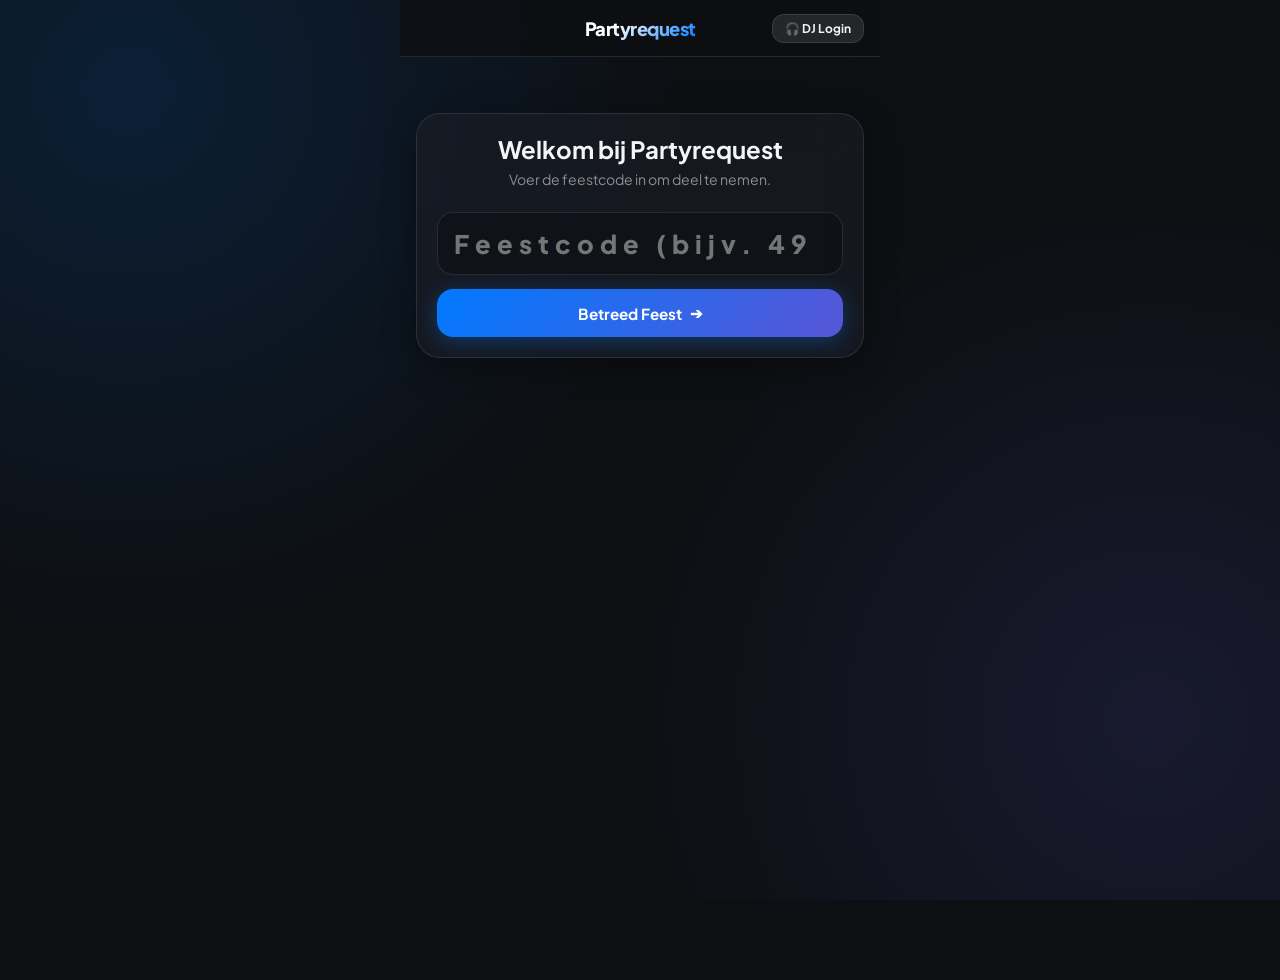
==== commit f9823cda: "Update index.html" ====
--- a/index.html
+++ b/index.html
@@ -2,814 +2,1805 @@
 <html lang="nl">
 <head>
   <meta charset="UTF-8">
-  <meta name="viewport" content="width=device-width, initial-scale=1.0">
-  <title>BeatRequest - Live Feest Verzoekjes</title>
-  <script src="stijl.js"></script>
+  <meta name="viewport" content="width=device-width, initial-scale=1.0, maximum-scale=1.0, user-scalable=no">
+  <title>Partyrequest — Next-Gen Event Requests & DJ Hub</title>
+  
+  <!-- Apple Font SF Pro / Inter & Icons -->
+  <link rel="preconnect" href="https://fonts.googleapis.com">
+  <link rel="preconnect" href="https://fonts.gstatic.com" crossorigin>
+  <link href="https://fonts.googleapis.com/css2?family=Plus+Jakarta+Sans:wght@400;500;600;700;800&display=swap" rel="stylesheet">
+  
+  <!-- Supabase JS Client & JSZip -->
   <script src="https://cdn.jsdelivr.net/npm/@supabase/supabase-js@2"></script>
   <script src="https://cdnjs.cloudflare.com/ajax/libs/jszip/3.10.1/jszip.min.js"></script>
+
   <style>
     :root {
-      --bg-color: #0b0c16;
-      --card-bg: #151728;
-      --card-hover: #1c1f36;
-      --text-color: #f3f4f6;
-      --accent-color: #7c3aed;
-      --accent-hover: #6d28d9;
-      --border-color: #242842;
-      --subtext-color: #9ca3af;
-      --danger-color: #ef4444;
-      --pink-accent: #ec4899;
-    }
-    
-    * { box-sizing: border-box; margin: 0; padding: 0; }
+      --bg-color: #0d0f12;
+      --card-bg: rgba(26, 29, 36, 0.72);
+      --card-border: rgba(255, 255, 255, 0.1);
+      --accent-color: #007aff;
+      --accent-gradient: linear-gradient(135deg, #007aff, #5856d6);
+      --text-main: #f5f5f7;
+      --text-sub: #8e8e93;
+      --danger-color: #ff3b30;
+      --success-color: #34c759;
+      --warning-color: #ff9500;
+      --radius-xl: 24px;
+      --radius-lg: 16px;
+      --radius-md: 12px;
+      --blur-val: blur(20px);
+    }
+
+    * {
+      box-sizing: border-box;
+      margin: 0;
+      padding: 0;
+      font-family: 'Plus Jakarta Sans', -apple-system, BlinkMacSystemFont, "SF Pro Text", "Segoe UI", Roboto, sans-serif;
+      -webkit-tap-highlight-color: transparent;
+      scroll-behavior: smooth;
+    }
+
     body {
-      font-family: -apple-system, BlinkMacSystemFont, "Segoe UI", Roboto, Helvetica, Arial, sans-serif;
-      background: var(--bg-color);
-      color: var(--text-color);
+      background-color: var(--bg-color);
+      color: var(--text-main);
+      min-height: 100vh;
+      display: flex;
+      justify-content: center;
+      background-image: 
+        radial-gradient(circle at 10% 10%, rgba(0, 122, 255, 0.15) 0%, transparent 40%),
+        radial-gradient(circle at 90% 80%, rgba(88, 86, 214, 0.15) 0%, transparent 40%);
+      background-attachment: fixed;
+      padding-bottom: 80px;
+    }
+
+    .app-container {
+      width: 100%;
+      max-width: 480px;
+      min-height: 100vh;
+      display: flex;
+      flex-direction: column;
+      position: relative;
+    }
+
+    /* GLASS CARDS & UI COMPONENTS */
+    .glass-card {
+      background: var(--card-bg);
+      backdrop-filter: var(--blur-val);
+      -webkit-backdrop-filter: var(--blur-val);
+      border: 1px solid var(--card-border);
+      border-radius: var(--radius-xl);
       padding: 20px;
-      max-width: 1000px;
-      margin: auto;
-      line-height: 1.5;
-    }
-
-    /* Top Navigation Header Bar */
-    .top-header {
-      display: flex;
-      justify-content: space-between;
+      margin-bottom: 16px;
+      box-shadow: 0 8px 32px 0 rgba(0, 0, 0, 0.37);
+    }
+
+    .glass-header {
+      position: sticky;
+      top: 0;
+      z-index: 100;
+      background: rgba(13, 15, 18, 0.82);
+      backdrop-filter: var(--blur-val);
+      -webkit-backdrop-filter: var(--blur-val);
+      border-bottom: 1px solid var(--card-border);
+      padding: 12px 16px;
+      display: grid;
+      grid-template-columns: 1fr auto 1fr;
       align-items: center;
-      padding: 12px 0 24px 0;
-      border-bottom: 1px solid var(--border-color);
-      margin-bottom: 24px;
-    }
-    .brand-logo-area {
+    }
+
+    .brand-title {
+      font-size: 1.15rem;
+      font-weight: 800;
+      letter-spacing: -0.5px;
+      background: linear-gradient(135deg, #ffffff 30%, var(--accent-color));
+      -webkit-background-clip: text;
+      -webkit-text-fill-color: transparent;
       display: flex;
       align-items: center;
-      gap: 12px;
-    }
-    .brand-logo-area img {
-      max-height: 42px;
-      object-fit: contain;
-    }
-    .brand-title {
-      font-size: 1.25rem;
-      font-weight: 800;
-      letter-spacing: -0.02em;
-      color: #fff;
-    }
-    .brand-subtitle {
+      justify-content: center;
+      white-space: nowrap;
+      overflow: hidden;
+      text-overflow: ellipsis;
+    }
+
+    .status-badge {
+      display: inline-flex;
+      align-items: center;
+      gap: 6px;
+      background: rgba(255, 255, 255, 0.08);
+      border: 1px solid rgba(255, 255, 255, 0.12);
+      padding: 6px 10px;
+      border-radius: 20px;
       font-size: 0.75rem;
-      color: var(--subtext-color);
-      display: block;
-    }
-    
-    .nav-pills {
-      display: flex;
-      background: #111322;
-      padding: 4px;
-      border-radius: 9999px;
-      border: 1px solid var(--border-color);
-    }
-    .top-nav-btn {
-      padding: 8px 18px;
-      font-size: 0.85rem;
       font-weight: 600;
-      border-radius: 9999px;
+    }
+
+    .status-dot {
+      width: 8px;
+      height: 8px;
+      border-radius: 50%;
+      background-color: var(--success-color);
+      box-shadow: 0 0 8px var(--success-color);
+    }
+
+    /* BUTTONS & INPUTS */
+    .btn {
+      width: 100%;
+      padding: 14px 20px;
+      border-radius: var(--radius-lg);
       border: none;
-      background: transparent;
-      color: var(--subtext-color);
+      font-size: 0.95rem;
+      font-weight: 700;
       cursor: pointer;
-      transition: all 0.2s ease;
-    }
-    .top-nav-btn.active {
-      background: var(--accent-color);
-      color: #ffffff;
-      box-shadow: 0 4px 12px rgba(124, 58, 237, 0.4);
-    }
-
-    /* Hero Request Section */
-    .hero-card {
-      background: linear-gradient(135deg, rgba(124, 58, 237, 0.25) 0%, rgba(219, 39, 119, 0.15) 100%), var(--card-bg);
-      border: 1px solid rgba(124, 58, 237, 0.4);
-      border-radius: 20px;
-      padding: 28px;
-      margin-bottom: 24px;
-      box-shadow: 0 10px 30px rgba(0,0,0,0.3);
-    }
-    .pill-badge {
-      display: inline-block;
-      background: rgba(124, 58, 237, 0.3);
-      border: 1px solid var(--accent-color);
-      color: #e9d5ff;
-      font-size: 0.75rem;
-      font-weight: 700;
-      padding: 4px 12px;
-      border-radius: 9999px;
-      margin-bottom: 12px;
-      text-transform: uppercase;
-      letter-spacing: 0.05em;
-    }
-    .hero-title {
-      font-size: 1.8rem;
-      font-weight: 800;
-      color: #fff;
-      margin-bottom: 6px;
-    }
-    .hero-subtitle {
-      color: var(--subtext-color);
-      font-size: 0.95rem;
-      margin-bottom: 20px;
-    }
-
-    .inline-form {
-      display: flex;
-      gap: 10px;
-      flex-wrap: wrap;
-    }
-    input, textarea, select {
-      background: #0d0f1d;
-      border: 1px solid var(--border-color);
-      color: var(--text-color);
-      padding: 12px 16px;
-      border-radius: 12px;
-      font-size: 0.9rem;
-      width: 100%;
-      outline: none;
-      transition: border-color 0.2s;
-    }
-    input:focus, textarea:focus, select:focus {
-      border-color: var(--accent-color);
-    }
-    .inline-form input {
-      flex: 1;
-      min-width: 180px;
-    }
-
-    button {
-      background: var(--accent-color);
-      color: #ffffff;
-      font-weight: 700;
-      border: none;
-      padding: 12px 20px;
-      border-radius: 12px;
-      cursor: pointer;
-      transition: all 0.2s;
-      font-size: 0.9rem;
       display: inline-flex;
       align-items: center;
       justify-content: center;
       gap: 8px;
-    }
-    button:hover {
-      background: var(--accent-hover);
-      transform: translateY(-1px);
-    }
-    button:disabled {
-      opacity: 0.5;
+      transition: all 0.2s cubic-bezier(0.25, 1, 0.5, 1);
+      text-decoration: none;
+    }
+
+    .btn:active {
+      transform: scale(0.97);
+      opacity: 0.9;
+    }
+
+    .btn-primary {
+      background: var(--accent-gradient);
+      color: #fff;
+      box-shadow: 0 4px 20px rgba(0, 122, 255, 0.35);
+    }
+
+    .btn-secondary {
+      background: rgba(255, 255, 255, 0.1);
+      color: var(--text-main);
+      border: 1px solid var(--card-border);
+    }
+
+    .btn-danger {
+      background: rgba(255, 59, 48, 0.15);
+      color: var(--danger-color);
+      border: 1px solid rgba(255, 59, 48, 0.3);
+    }
+
+    .btn-sm {
+      padding: 8px 14px;
+      font-size: 0.82rem;
+      border-radius: var(--radius-md);
+      width: auto;
+    }
+
+    .btn:disabled {
+      background: rgba(255, 255, 255, 0.05);
+      color: #666;
       cursor: not-allowed;
-      transform: none;
-    }
-    .secondary-btn {
-      background: #1f233d;
+      box-shadow: none;
+    }
+
+    .form-group {
+      margin-bottom: 14px;
+    }
+
+    .form-label {
+      display: block;
+      font-size: 0.8rem;
+      font-weight: 600;
+      color: var(--text-sub);
+      margin-bottom: 6px;
+      text-transform: uppercase;
+      letter-spacing: 0.5px;
+    }
+
+    .input-field {
+      width: 100%;
+      padding: 14px 16px;
+      background: rgba(0, 0, 0, 0.25);
+      border: 1px solid var(--card-border);
+      border-radius: var(--radius-lg);
       color: #fff;
-      border: 1px solid var(--border-color);
-    }
-    .secondary-btn:hover { background: #2a2e4e; }
-    .danger-btn { background: var(--danger-color); }
-    .danger-btn:hover { background: #dc2626; }
-
-    /* Grid for Quick Stats Cards */
-    .stats-grid {
-      display: grid;
-      grid-template-columns: repeat(auto-fit, minmax(240px, 1fr));
-      gap: 16px;
-      margin-bottom: 24px;
-    }
-    .stat-card {
-      background: var(--card-bg);
-      border: 1px solid var(--border-color);
-      border-radius: 16px;
-      padding: 16px;
+      font-size: 0.95rem;
+      outline: none;
+      transition: border-color 0.2s;
+    }
+
+    .input-field:focus {
+      border-color: var(--accent-color);
+      box-shadow: 0 0 0 3px rgba(0, 122, 255, 0.2);
+    }
+
+    /* SEGMENTED CONTROL */
+    .segmented-control {
       display: flex;
-      align-items: center;
-      gap: 14px;
-    }
-    .stat-icon {
-      width: 46px;
-      height: 46px;
-      border-radius: 12px;
-      background: rgba(124, 58, 237, 0.15);
-      border: 1px solid rgba(124, 58, 237, 0.3);
-      display: flex;
-      align-items: center;
-      justify-content: center;
-      font-size: 1.3rem;
-      flex-shrink: 0;
-    }
-    .stat-label {
-      font-size: 0.7rem;
-      text-transform: uppercase;
-      letter-spacing: 0.05em;
-      color: var(--subtext-color);
-      font-weight: 700;
-    }
-    .stat-value {
-      font-size: 1.05rem;
-      font-weight: 700;
+      background: rgba(0, 0, 0, 0.35);
+      padding: 4px;
+      border-radius: 14px;
+      margin-bottom: 20px;
+      border: 1px solid rgba(255, 255, 255, 0.05);
+    }
+
+    .segment-btn {
+      flex: 1;
+      padding: 10px;
+      border: none;
+      background: transparent;
+      color: var(--text-sub);
+      font-size: 0.85rem;
+      font-weight: 600;
+      border-radius: 10px;
+      cursor: pointer;
+      transition: all 0.25s ease;
+    }
+
+    .segment-btn.active {
+      background: rgba(255, 255, 255, 0.15);
       color: #fff;
-      margin-top: 2px;
-    }
-    .stat-sub {
-      font-size: 0.75rem;
-      color: var(--accent-color);
-    }
-
-    /* Container Box & Requests List */
-    .section-card {
-      background: var(--card-bg);
-      border: 1px solid var(--border-color);
-      border-radius: 20px;
-      padding: 24px;
-      margin-bottom: 24px;
-    }
-    .section-title {
-      font-size: 1.2rem;
-      font-weight: 700;
-      color: #fff;
-      margin-bottom: 16px;
+      box-shadow: 0 2px 8px rgba(0,0,0,0.2);
+    }
+
+    /* SEARCH RESULTS DROPDOWN */
+    .search-results-list {
+      max-height: 220px;
+      overflow-y: auto;
+      background: rgba(20, 22, 28, 0.95);
+      border: 1px solid var(--card-border);
+      border-radius: var(--radius-lg);
+      margin-top: 6px;
+      display: none;
+    }
+
+    .search-result-item {
+      padding: 12px 16px;
+      border-bottom: 1px solid rgba(255, 255, 255, 0.05);
+      cursor: pointer;
       display: flex;
       justify-content: space-between;
       align-items: center;
     }
 
-    .song-item {
-      background: #0e101f;
-      border: 1px solid var(--border-color);
-      border-radius: 14px;
-      padding: 14px 18px;
+    .search-result-item:hover {
+      background: rgba(255, 255, 255, 0.08);
+    }
+
+    .search-result-title {
+      font-weight: 700;
+      font-size: 0.9rem;
+      color: #fff;
+    }
+
+    .search-result-artist {
+      font-size: 0.8rem;
+      color: var(--text-sub);
+    }
+
+    /* REQUEST ITEM LIST */
+    .request-card {
+      background: rgba(255, 255, 255, 0.03);
+      border: 1px solid var(--card-border);
+      border-radius: var(--radius-lg);
+      padding: 14px;
       margin-bottom: 10px;
       display: flex;
       align-items: center;
       justify-content: space-between;
-      gap: 14px;
-      transition: background 0.2s;
-    }
-    .song-item:hover {
-      background: var(--card-hover);
-    }
-    .song-item.done {
-      opacity: 0.5;
-      border-style: dashed;
-    }
-
-    .vote-box {
-      background: rgba(124, 58, 237, 0.15);
-      border: 1px solid rgba(124, 58, 237, 0.4);
-      color: #c084fc;
+      gap: 12px;
+      transition: transform 0.2s;
+    }
+
+    .request-info {
+      flex: 1;
+    }
+
+    .request-song {
+      font-weight: 700;
+      font-size: 0.95rem;
+      color: #fff;
+      margin-bottom: 2px;
+    }
+
+    .request-artist {
+      font-size: 0.82rem;
+      color: var(--text-sub);
+    }
+
+    .request-note {
+      font-size: 0.78rem;
+      color: var(--warning-color);
+      margin-top: 4px;
+      font-style: italic;
+    }
+
+    .upvote-btn {
+      display: flex;
+      flex-direction: column;
+      align-items: center;
+      justify-content: center;
+      background: rgba(0, 122, 255, 0.12);
+      border: 1px solid rgba(0, 122, 255, 0.3);
+      color: var(--accent-color);
       padding: 8px 12px;
-      border-radius: 10px;
+      border-radius: 12px;
+      cursor: pointer;
+      min-width: 64px;
       font-weight: 800;
-      font-size: 0.9rem;
-      display: flex;
-      align-items: center;
-      gap: 6px;
-      cursor: pointer;
-      border: none;
-    }
-    .vote-box:hover:not(:disabled) {
+      font-size: 0.85rem;
+      transition: all 0.2s;
+    }
+
+    .upvote-btn.voted {
       background: var(--accent-color);
       color: #fff;
     }
 
-    .status-badge {
-      background: rgba(245, 158, 11, 0.15);
-      border: 1px solid rgba(245, 158, 11, 0.4);
-      color: #fbbf24;
-      font-size: 0.75rem;
-      font-weight: 700;
-      padding: 4px 12px;
-      border-radius: 9999px;
-    }
-
-    /* Photobooth & Promo Card */
+    .upvote-btn:disabled {
+      opacity: 0.5;
+      cursor: not-allowed;
+    }
+
+    /* PHOTO BOOTH GRID */
     .photo-grid {
       display: grid;
-      grid-template-columns: repeat(auto-fill, minmax(140px, 1fr));
+      grid-template-columns: repeat(2, 1fr);
       gap: 12px;
-      margin-top: 16px;
-    }
-    .photo-item {
-      background: #0e101f;
-      border: 1px solid var(--border-color);
-      border-radius: 12px;
+      margin-top: 14px;
+    }
+
+    .photo-card {
+      position: relative;
+      border-radius: var(--radius-md);
       overflow: hidden;
-    }
-    .photo-item img {
+      aspect-ratio: 1;
+      background: rgba(0,0,0,0.4);
+      border: 1px solid var(--card-border);
+    }
+
+    .photo-card img {
       width: 100%;
-      height: 120px;
+      height: 100%;
       object-fit: cover;
       cursor: pointer;
     }
-    .photo-info {
+
+    .photo-meta {
+      position: absolute;
+      bottom: 0;
+      left: 0;
+      right: 0;
       padding: 8px;
+      background: linear-gradient(transparent, rgba(0,0,0,0.85));
       font-size: 0.75rem;
-      color: var(--subtext-color);
-    }
-
-    .promo-card {
-      background: linear-gradient(135deg, #18112c 0%, #151728 100%);
-      border: 1px solid var(--accent-color);
-      border-radius: 20px;
-      padding: 24px;
-      text-align: center;
-      margin-top: 30px;
-    }
-    .contact-links-container {
+      color: #fff;
+    }
+
+    /* BOTTOM NAVBAR */
+    .app-navbar {
+      position: fixed;
+      bottom: 0;
+      left: 50%;
+      transform: translateX(-50%);
+      width: 100%;
+      max-width: 480px;
+      background: rgba(18, 20, 26, 0.85);
+      backdrop-filter: var(--blur-val);
+      -webkit-backdrop-filter: var(--blur-val);
+      border-top: 1px solid var(--card-border);
       display: flex;
-      flex-wrap: wrap;
-      justify-content: center;
-      gap: 10px;
-      margin-top: 16px;
-    }
-    .contact-link {
-      background: var(--accent-color);
-      color: #fff;
-      padding: 8px 18px;
-      border-radius: 9999px;
+      justify-content: space-around;
+      padding: 10px 0 20px 0;
+      z-index: 200;
+    }
+
+    .nav-item {
+      display: flex;
+      flex-direction: column;
+      align-items: center;
+      gap: 4px;
+      color: var(--text-sub);
       text-decoration: none;
-      font-weight: 700;
-      font-size: 0.85rem;
-      transition: opacity 0.2s;
-    }
-    .contact-link:hover { opacity: 0.9; }
-
-    .hidden { display: none !important; }
-    
+      font-size: 0.72rem;
+      font-weight: 600;
+      cursor: pointer;
+    }
+
+    .nav-item.active {
+      color: var(--accent-color);
+    }
+
+    .nav-icon {
+      font-size: 1.3rem;
+    }
+
+    /* TOAST / MODALS / FLOATING ACTION BUTTONS */
     .toast-popup {
       position: fixed;
-      bottom: 25px;
+      bottom: 90px;
       left: 50%;
       transform: translateX(-50%);
-      background: #1c1f36;
+      background: rgba(20, 22, 28, 0.95);
       color: #ffffff;
       border: 1px solid var(--accent-color);
-      padding: 12px 24px;
-      border-radius: 9999px;
-      box-shadow: 0 10px 30px rgba(0,0,0,0.8);
+      padding: 14px 24px;
+      border-radius: 30px;
+      box-shadow: 0 10px 30px rgba(0,0,0,0.6);
       z-index: 9999;
       font-weight: 700;
       text-align: center;
+      min-width: 280px;
       animation: fadeInOut 3s ease forwards;
-    }
+      backdrop-filter: blur(10px);
+    }
+
     @keyframes fadeInOut {
       0% { opacity: 0; transform: translate(-50%, 20px); }
       15% { opacity: 1; transform: translate(-50%, 0); }
       85% { opacity: 1; transform: translate(-50%, 0); }
       100% { opacity: 0; transform: translate(-50%, -10px); }
     }
+
+    .modal-overlay {
+      position: fixed;
+      inset: 0;
+      background: rgba(0,0,0,0.9);
+      backdrop-filter: blur(10px);
+      z-index: 1000;
+      display: flex;
+      align-items: center;
+      justify-content: center;
+      padding: 20px;
+    }
+
+    .modal-card {
+      width: 100%;
+      max-width: 400px;
+      background: #1c1e24;
+      border: 1px solid var(--card-border);
+      border-radius: var(--radius-xl);
+      padding: 24px;
+      box-shadow: 0 20px 40px rgba(0,0,0,0.6);
+    }
+
+    #btn-scroll-top {
+      position: fixed;
+      bottom: 80px;
+      right: 20px;
+      width: 44px;
+      height: 44px;
+      border-radius: 50%;
+      background: var(--accent-gradient);
+      color: #fff;
+      display: flex;
+      align-items: center;
+      justify-content: center;
+      font-size: 1.5rem;
+      box-shadow: 0 4px 12px rgba(0,0,0,0.4);
+      border: none;
+      z-index: 900;
+      cursor: pointer;
+      opacity: 0;
+      pointer-events: none;
+      transition: opacity 0.3s;
+    }
+    #btn-scroll-top.visible {
+      opacity: 1;
+      pointer-events: auto;
+    }
+
+    /* UTILITIES */
+    .hidden { display: none !important; }
+    .flex-row { display: flex; gap: 10px; align-items: center; }
+    .mt-2 { margin-top: 8px; }
+    .mt-4 { margin-top: 16px; }
+    .mb-2 { margin-bottom: 8px; }
+    .mb-4 { margin-bottom: 20px; }
+    .text-center { text-align: center; }
+    .badge {
+      padding: 4px 8px;
+      border-radius: 8px;
+      font-size: 0.7rem;
+      font-weight: 700;
+      background: rgba(255,255,255,0.1);
+    }
   </style>
 </head>
 <body>
 
-  <!-- TOP HEADER NAVIGATIE -->
-  <header class="top-header">
-    <div class="brand-logo-area">
-      <img src="Logo.png" alt="Logo" id="app-logo">
-      <div>
-        <div class="brand-title" id="app-brand-text">BeatRequest</div>
-        <span class="brand-subtitle">Live Feest Verzoekjes Systeem</span>
+  <div class="app-container">
+    
+    <!-- HEADER -->
+    <header class="glass-header">
+      <div style="display: flex; align-items: center; justify-content: flex-start; overflow: hidden; height: 32px;">
+         <img id="header-logo" class="hidden" style="max-height: 100%; max-width: 100px; border-radius: 4px; object-fit: contain;">
       </div>
+      
+      <div id="header-dj-name" class="brand-title">Partyrequest</div>
+      
+      <div style="display: flex; justify-content: flex-end; align-items: center; height: 32px;">
+        <div id="header-status-badge" class="status-badge hidden">
+          <div class="status-dot"></div>
+          <span id="party-code-display">CODE: --</span>
+          <span style="opacity: 0.4; margin: 0 2px;">|</span>
+          <span id="online-users-count">👥 0</span>
+        </div>
+        <button id="btn-header-dj-login" class="btn btn-sm btn-secondary" style="width: auto; padding: 6px 12px; font-size: 0.75rem;" onclick="switchAuthTab('dj')">
+          🎧 DJ Login
+        </button>
+      </div>
+    </header>
+
+    <main style="padding: 16px;">
+
+      <!-- 1. AUTH SCREEN (LANDING PAGE) -->
+      <section id="screen-auth" class="glass-card text-center" style="margin-top: 40px;">
+        <h2 style="font-size: 1.5rem; margin-bottom: 6px;">Welkom bij Partyrequest</h2>
+        <p style="color: var(--text-sub); font-size: 0.88rem; margin-bottom: 24px;" id="auth-subtitle">Voer de feestcode in om deel te nemen.</p>
+        
+        <!-- GUEST LOGIN FORM -->
+        <div id="auth-guest-form">
+          <div class="form-group">
+            <input type="number" id="input-guest-code" class="input-field text-center" placeholder="Feestcode (bijv. 4920)" maxlength="4" style="font-size: 1.6rem; letter-spacing: 6px; font-weight: 800;" onkeydown="if(event.key==='Enter') loginGuest()">
+          </div>
+          <button class="btn btn-primary" onclick="loginGuest()">
+            <span>Betreed Feest</span> ➔
+          </button>
+        </div>
+
+        <!-- DJ LOGIN FORM -->
+        <div id="auth-dj-form" class="hidden">
+          <div class="form-group">
+            <input type="password" id="input-dj-pin" class="input-field text-center" placeholder="••••" maxlength="4" style="font-size: 1.6rem; letter-spacing: 8px;" onkeydown="if(event.key==='Enter') loginDJ()">
+          </div>
+          <button class="btn btn-primary" onclick="loginDJ()">
+            <span>Open DJ Dashboard</span> 🎛️
+          </button>
+          <button class="btn btn-secondary mt-4" onclick="switchAuthTab('guest')" style="font-size: 0.85rem;">
+            <span>← Terug naar Gast Inlog</span>
+          </button>
+        </div>
+      </section>
+
+      <!-- 2. GUEST VIEW -->
+      <section id="screen-guest" class="hidden">
+        
+        <div id="guest-welcome-banner" class="glass-card hidden" style="background: linear-gradient(135deg, rgba(0,122,255,0.2), rgba(88,86,214,0.2)); border-color: rgba(0,122,255,0.3);">
+          <h3 id="welcome-message-title" style="font-size: 1.1rem; font-weight: 800; margin-bottom: 4px;">🎉 Welkom op het feest!</h3>
+          <p id="welcome-message-text" style="font-size: 0.85rem; color: #e5e5ea;"></p>
+        </div>
+
+        <!-- GUEST TAB 1: VERZOEKJES -->
+        <div id="guest-tab-requests">
+          
+          <!-- BERICHT ALS VERZOEKJES ZIJN UITGESCHAKELD -->
+          <div id="guest-requests-disabled-msg" class="glass-card text-center hidden" style="border-color: var(--danger-color);">
+            <h3 style="color: var(--danger-color); margin-bottom: 6px;">🛑 Gesloten</h3>
+            <p style="font-size: 0.85rem; color: var(--text-sub);">Verzoekjes zijn helaas uitgeschakeld, geniet nog even van het feest!</p>
+          </div>
+
+          <div id="guest-requests-form-container" class="glass-card">
+            <h3 style="font-size: 1.05rem; margin-bottom: 12px; display: flex; justify-content: space-between; align-items: center;">
+              <span>🎵 Nummer Aanvragen</span>
+            </h3>
+
+            <div id="library-search-box" class="form-group" style="position: relative;">
+              <input type="text" id="input-search-library" class="input-field" placeholder="🔎 Zoek op titel of artiest uit bibliotheek..." onkeyup="filterSongs(this.value)">
+              <div id="search-results" class="search-results-list"></div>
+            </div>
+
+            <button class="btn btn-sm btn-secondary" style="margin-bottom: 14px; padding: 12px; width: 100%; border: 1px dashed var(--card-border);" onclick="toggleManualRequestForm()" id="btn-toggle-manual">
+              ➕ Staat je nummer er niet tussen? Klik hier!
+            </button>
+
+            <div id="manual-request-box" class="hidden" style="background: rgba(0,0,0,0.2); padding: 12px; border-radius: var(--radius-md); margin-bottom: 14px;">
+              <div class="form-group">
+                <input type="text" id="req-title" class="input-field mb-2" placeholder="Nummer Titel *">
+                <input type="text" id="req-artist" class="input-field mb-2" placeholder="Artiest (optioneel)">
+                <input type="text" id="req-note" class="input-field" placeholder="Opmerking (bijv. 'Voor de jarige!')">
+              </div>
+              <button class="btn btn-primary" onclick="submitCustomRequest()">
+                <span>Verzoekje Versturen</span> 🚀
+              </button>
+            </div>
+          </div>
+
+          <div class="glass-card">
+            <h3 style="font-size: 1.05rem; margin-bottom: 14px; display: flex; justify-content: space-between; align-items: center;">
+              <span>🔥 Live Wachtrij</span>
+              <span id="queue-count-badge" class="badge">0 nummers</span>
+            </h3>
+            <div id="requests-queue-container"></div>
+          </div>
+
+          <div class="glass-card">
+            <h3 style="font-size: 1.05rem; margin-bottom: 12px; color: var(--text-sub);">🎉 Reeds Gedraaid</h3>
+            <div id="requests-played-container"></div>
+          </div>
+        </div>
+
+        <!-- GUEST TAB 2: FOTOBOOTH -->
+        <div id="guest-tab-photos" class="hidden">
+          <div id="photobooth-content">
+            <div class="glass-card text-center">
+              <h3 style="font-size: 1.1rem; margin-bottom: 6px;">📸 Feest Fotobooth</h3>
+              <p style="font-size: 0.85rem; color: var(--text-sub); margin-bottom: 16px;">Maak een foto en deel 'm direct op het grote scherm van de DJ!</p>
+              
+              <div class="form-group">
+                <input type="text" id="photo-uploader-name" class="input-field mb-2" placeholder="Jouw naam of groep (optioneel)">
+                <input type="text" id="photo-note" class="input-field" placeholder="Opmerking bij de foto (optioneel)">
+              </div>
+
+              <input type="file" id="camera-file-input" accept="image/*" capture="environment" class="hidden" onchange="uploadPartyPhoto(event)">
+              
+              <button class="btn btn-primary" onclick="document.getElementById('camera-file-input').click()">
+                <span>📷 Maak / Upload Foto</span>
+              </button>
+            </div>
+
+            <!-- GASTEN SLIDESHOW & KNOP ALLE FOTO'S -->
+            <div class="glass-card text-center" id="guest-slideshow-card">
+              <h3 style="font-size: 1.05rem; margin-bottom: 12px;">🖼️ Live Feest Slideshow</h3>
+              
+              <div id="guest-inline-slideshow" style="width: 100%; aspect-ratio: 1; background: #000; border-radius: var(--radius-md); overflow: hidden; position: relative; margin-bottom: 14px; border: 1px solid var(--card-border);">
+                <img id="inline-slideshow-img" style="width: 100%; height: 100%; object-fit: cover; transition: opacity 0.5s;" src="">
+              </div>
+              
+              <button class="btn btn-secondary" onclick="openGuestGalleryModal()">📸 Bekijk alle foto's</button>
+            </div>
+
+          </div>
+          
+          <div id="photobooth-disabled-msg" class="glass-card text-center hidden">
+            <h3 style="color: var(--warning-color);">Fotobooth Uitgeschakeld</h3>
+            <p style="font-size: 0.85rem; color: var(--text-sub);">De DJ heeft de fotobooth momenteel uitgeschakeld.</p>
+          </div>
+        </div>
+
+        <!-- GUEST TAB 3: PROMOTIE -->
+        <div id="guest-tab-promo" class="hidden">
+          <div class="glass-card text-center">
+            
+            <img id="promo-dj-photo" class="hidden" style="width: 90px; height: 90px; border-radius: 50%; object-fit: cover; margin: 0 auto 12px; border: 2px solid var(--accent-color);">
+            <div id="promo-default-icon" style="width: 70px; height: 70px; border-radius: 50%; background: var(--accent-gradient); margin: 0 auto 12px; display: flex; align-items: center; justify-content: center; font-size: 2rem;">
+              🎧
+            </div>
+            
+            <h3 id="promo-dj-name" style="font-size: 1.3rem; font-weight: 800;">Berghmans & Von Hauze</h3>
+            <p id="promo-dj-bio" style="font-size: 0.88rem; color: var(--text-sub); margin-top: 4px; margin-bottom: 16px;"></p>
+
+            <div id="promo-display-links" style="display: flex; flex-direction: column; gap: 10px;"></div>
+          </div>
+          
+          <button class="btn btn-secondary mt-4" onclick="logoutGuest()">🚪 Afmelden als Gast</button>
+          <button class="btn btn-primary mt-2" onclick="showDJLoginFromGuest()" style="background: rgba(255,255,255,0.08); border: 1px solid var(--card-border); color: var(--text-main); box-shadow: none;">
+            🎧 Inloggen als DJ
+          </button>
+        </div>
+      </section>
+
+      <!-- 3. DJ DASHBOARD -->
+      <section id="screen-dj" class="hidden">
+        
+        <div class="segmented-control" style="margin-bottom: 14px;">
+          <button class="segment-btn active" onclick="switchDJTab('queue')">🎧 Wachtrij</button>
+          <button class="segment-btn" onclick="switchDJTab('photos')">📸 Foto's</button>
+          <button class="segment-btn" onclick="switchDJTab('settings')">⚙️ Opties</button>
+        </div>
+
+        <!-- DJ TAB 1: WACHTRIJ -->
+        <div id="dj-tab-queue">
+          <div class="glass-card">
+            
+            <!-- Quick Actions Toolbar -->
+            <div style="display: flex; justify-content: space-between; align-items: center; margin-bottom: 12px; flex-wrap: wrap; gap: 8px;">
+              <div class="flex-row" style="gap: 6px;">
+                <button class="btn btn-sm btn-secondary" style="padding: 6px 10px;" onclick="toggleDjQuickPanel('add')" title="Verzoekje toevoegen">➕</button>
+                <button class="btn btn-sm btn-secondary" style="padding: 6px 10px;" onclick="toggleDjQuickPanel('blacklist')" title="Snel blacklist">🚫</button>
+                <button class="btn btn-sm btn-secondary" style="padding: 6px 10px;" onclick="toggleDjQuickPanel('photos')" title="Laatste 5 foto's">📸</button>
+                <button id="btn-toggle-requests" class="btn btn-sm btn-secondary" style="padding: 6px 10px;" onclick="toggleRequestsActive()" title="Verzoekjes uitschakelen">🛑 Sluit</button>
+              </div>
+
+              <div class="flex-row" style="gap: 6px;">
+                <select id="sort-select" class="input-field" style="padding: 6px; width: auto; font-size: 0.8rem;" onchange="renderDJQueue()">
+                  <option value="votes">🔥 Meeste stemmen</option>
+                  <option value="newest">⏱️ Nieuwste</option>
+                  <option value="oldest">⌛ Oudste</option>
+                </select>
+                <button class="btn btn-sm btn-danger" onclick="wipeRequests()">🧹 Wis Alles</button>
+              </div>
+            </div>
+
+            <!-- Verborgen Quick Action Panels -->
+            <div id="dj-quick-add" class="hidden" style="background: rgba(0,0,0,0.3); padding: 12px; border-radius: var(--radius-md); margin-bottom: 14px; border: 1px solid var(--accent-color);">
+              
+              <div class="form-group" style="position: relative; margin-bottom: 10px;">
+                <input type="text" id="quick-search-library" class="input-field" style="padding: 10px;" placeholder="🔎 Zoek in bibliotheek..." onkeyup="filterQuickDjSongs(this.value)">
+                <div id="quick-search-results" class="search-results-list"></div>
+              </div>
+              
+              <div style="font-size: 0.75rem; color: var(--text-sub); text-align: center; margin-bottom: 10px;">— OF HANDMATIG —</div>
+
+              <div class="flex-row mb-2">
+                <input type="text" id="quick-req-title" class="input-field" style="padding: 10px;" placeholder="Titel" onkeydown="if(event.key==='Enter') submitQuickDjRequest()">
+                <input type="text" id="quick-req-artist" class="input-field" style="padding: 10px;" placeholder="Artiest (optioneel)" onkeydown="if(event.key==='Enter') submitQuickDjRequest()">
+              </div>
+              <button class="btn btn-sm btn-primary" onclick="submitQuickDjRequest()">Nu Toevoegen</button>
+            </div>
+
+            <div id="dj-quick-blacklist" class="hidden" style="background: rgba(0,0,0,0.3); padding: 12px; border-radius: var(--radius-md); margin-bottom: 14px; border: 1px solid var(--danger-color);">
+              <div class="flex-row">
+                <input type="text" id="quick-blacklist-input" class="input-field" style="padding: 10px;" placeholder="Typ scheldwoord en druk Enter..." onkeydown="if(event.key==='Enter') addQuickBlacklistWord()">
+                <button class="btn btn-sm btn-danger" onclick="addQuickBlacklistWord()">Blokkeer</button>
+              </div>
+            </div>
+
+            <div id="dj-quick-photos" class="hidden" style="background: rgba(0,0,0,0.3); padding: 12px; border-radius: var(--radius-md); margin-bottom: 14px; border: 1px solid #ff007f;">
+              <h4 style="font-size: 0.85rem; margin-bottom: 8px; color: #ff007f;">Laatste 5 Foto's</h4>
+              <div id="dj-quick-photos-grid" style="display: flex; gap: 8px; overflow-x: auto; padding-bottom: 4px;"></div>
+            </div>
+
+            <!-- De Lijst -->
+            <div id="dj-queue-list" style="margin-top: 14px;"></div>
+          </div>
+
+          <div class="glass-card">
+            <h3 style="font-size: 1.05rem; margin-bottom: 12px; color: var(--text-sub);">🎉 Reeds Gedraaid</h3>
+            <div id="dj-done-list"></div>
+          </div>
+        </div>
+
+        <!-- DJ TAB 2: FOTO MODERATIE -->
+        <div id="dj-tab-photos" class="hidden">
+          <div class="glass-card">
+            <div style="display: flex; justify-content: space-between; align-items: center; margin-bottom: 12px;">
+              <h3 style="font-size: 1.05rem;">📸 Foto Moderatie</h3>
+              <div style="display: flex; gap: 8px;">
+                <button class="btn btn-sm btn-secondary" onclick="startFullscreenSlideshow()">▶️ Slideshow</button>
+                <button class="btn btn-sm btn-primary" onclick="downloadAllPhotosZip()">📦 Download</button>
+                <button class="btn btn-sm btn-danger" onclick="deleteAllPhotos()">🗑️ Wis Alles</button>
+              </div>
+            </div>
+            <div class="form-group">
+              <label style="display:flex; align-items:center; gap:8px; font-size:0.9rem; margin-bottom:10px;">
+                <input type="checkbox" id="dj-photobooth-toggle" onchange="savePhotoboothSetting()" style="width:20px;height:20px;">
+                Fotobooth inschakelen voor gasten
+              </label>
+            </div>
+            <div id="dj-photo-grid" class="photo-grid"></div>
+          </div>
+        </div>
+
+        <!-- DJ TAB 3: INSTELLINGEN & BIEB -->
+        <div id="dj-tab-settings" class="hidden">
+          
+          <div class="glass-card">
+            <h3 style="font-size: 1.05rem; margin-bottom: 12px;">Welkomsttekst & Blacklist</h3>
+            <div class="form-group">
+              <label class="form-label">Titel Gastenscherm</label>
+              <input type="text" id="welcome-title-input" class="input-field" placeholder="Bijv. 🎉 Welkom op het feest!" onkeydown="if(event.key==='Enter') saveWelcomeText()">
+            </div>
+            <div class="form-group">
+              <label class="form-label">Welkomstbericht Gasten</label>
+              <input type="text" id="welcome-text-input" class="input-field" placeholder="Korte uitleg..." onkeydown="if(event.key==='Enter') saveWelcomeText()">
+            </div>
+            <button class="btn btn-secondary btn-sm mb-4" onclick="saveWelcomeText()">Sla Welkomsttekst Op</button>
+
+            <div class="form-group">
+              <label class="form-label">Woord Blacklist Toevoegen</label>
+              <div style="display:flex; gap:8px;">
+                <input type="text" id="blacklist-word-input" class="input-field" placeholder="Verboden woord" style="margin:0;" onkeydown="if(event.key==='Enter') addBlacklistWordFromSettings()">
+                <button class="btn btn-secondary btn-sm" onclick="addBlacklistWordFromSettings()">Voeg toe</button>
+              </div>
+              <div id="blacklist-words-container" style="display:flex;flex-wrap:wrap;gap:6px;margin-top:10px;"></div>
+            </div>
+          </div>
+
+          <div class="glass-card">
+            <h3 style="font-size: 1.05rem; margin-bottom: 12px;">🛡️ Spam Protectie</h3>
+            <div class="form-group">
+              <label class="form-label">Cooldown tijd (seconden)</label>
+              <div style="display:flex; gap:8px;">
+                <input type="number" id="setting-spam-cooldown" class="input-field" value="30" style="margin:0;">
+                <button class="btn btn-secondary btn-sm" onclick="saveSpamSettings()">Opslaan</button>
+              </div>
+              <p style="font-size: 0.75rem; color: var(--text-sub); margin-top: 6px;">Voorkomt dat gasten de hele wachtrij volspamen in korte tijd.</p>
+            </div>
+          </div>
+
+          <div class="glass-card">
+            <h3 style="font-size: 1.05rem; margin-bottom: 12px; color: var(--warning-color);">🚀 Nieuw Feest Starten</h3>
+            <p style="font-size: 0.82rem; color: var(--text-sub); margin-bottom: 12px;">Genereert een nieuwe code, wist huidige verzoekjes en foto's.</p>
+            <button class="btn btn-primary" onclick="startNewSession()">✨ Start Nieuw Feest</button>
+          </div>
+          
+          <div class="glass-card">
+            <h3 style="font-size: 1.05rem; margin-bottom: 12px; color: var(--accent-color);">🎨 Vormgeving & Profiel</h3>
+            <p style="font-size: 0.82rem; color: var(--text-sub); margin-bottom: 12px;">Pas je logo, DJ-naam, profielfoto en social media links aan.</p>
+            <button class="btn btn-primary" style="background: rgba(0, 122, 255, 0.2); border: 1px solid var(--accent-color); box-shadow: none;" onclick="openAdminPanel()">🛠️ Branding & Profiel Beheren</button>
+          </div>
+
+          <div class="glass-card">
+            <div style="display: flex; justify-content: space-between; align-items: center; margin-bottom: 8px;">
+              <h3 style="font-size: 1.05rem; margin: 0;">📚 Muziekbibliotheek (XML)</h3>
+              <button class="btn btn-sm btn-danger" style="width: auto;" onclick="resetLibraryDatabase()">🗑️ Reset Database</button>
+            </div>
+            <p style="font-size: 0.82rem; color: var(--text-sub); margin-bottom: 14px;">Upload je VirtualDJ of Rekordbox XML om nummers direct zoekbaar te maken voor gasten.</p>
+
+            <div class="form-group">
+              <input type="file" id="xml-file" accept=".xml" class="hidden" onchange="uploadXML(event)">
+              <button class="btn btn-secondary" onclick="document.getElementById('xml-file').click()">
+                <span>📄 Nieuw XML Bestand Uploaden</span>
+              </button>
+              <div id="xml-progress-text" style="font-size: 0.85rem; color: var(--accent-color); font-weight: bold; margin-top: 8px; text-align: center;"></div>
+            </div>
+            
+            <h4 style="margin-top:20px; font-size: 0.9rem; color: var(--accent-color);">📂 Actieve Bestanden</h4>
+            <div id="uploaded-xml-list" style="margin-top: 8px;"></div>
+          </div>
+
+          <div class="glass-card">
+            <h3 style="font-size: 1.05rem; margin-bottom: 12px;">📊 Data</h3>
+            <button class="btn btn-secondary" onclick="downloadCSV()">📥 Exporteer Verzoekjes (CSV)</button>
+          </div>
+          
+          <button class="btn btn-secondary mt-4" onclick="switchToGuestFromDJ()">🏠 Wissel naar Gastenscherm</button>
+          <button class="btn btn-danger mt-2" onclick="logoutDJ()">🚪 Volledig Uitloggen</button>
+
+        </div>
+      </section>
+
+      <!-- 4. ADMIN PANEL (BRANDING & DJ INFO) -->
+      <section id="screen-admin" class="hidden" style="padding-top: 10px;">
+        <div class="glass-header mb-4" style="border-radius: var(--radius-xl); position: relative; top: 0; padding: 12px;">
+          <button class="btn btn-sm btn-secondary" style="width: auto; padding: 6px 12px;" onclick="closeAdminPanel()">← Terug</button>
+          <h3 style="margin:0; font-size: 1.1rem; flex: 1; text-align: center;">🛠️ Beheer</h3>
+          <div style="width: 70px;"></div> <!-- Spacer voor balans -->
+        </div>
+
+        <div class="glass-card">
+          <h3 style="font-size: 1.05rem; margin-bottom: 14px; color: var(--accent-color);">🎨 Algemene Branding</h3>
+          
+          <label class="form-label">DJ Naam (Bovenkant scherm)</label>
+          <input type="text" id="admin-dj-name" class="input-field mb-4" placeholder="Bijv. Berghmans & Von Hauze">
+          
+          <label class="form-label">Header Logo (Links bovenin)</label>
+          <div class="flex-row mb-2">
+            <input type="file" id="admin-logo-upload" accept="image/*" class="hidden" onchange="handleAdminUpload(event, 'logo')">
+            <button class="btn btn-secondary btn-sm" style="flex:1;" onclick="document.getElementById('admin-logo-upload').click()">Upload Logo</button>
+            <button class="btn btn-danger btn-sm" style="width: auto;" onclick="removeAdminLogo()">Wis Logo</button>
+          </div>
+          <img id="admin-logo-preview" class="hidden mt-2" style="max-height: 50px; border-radius: 6px; border: 1px solid var(--card-border);">
+        </div>
+
+        <div class="glass-card">
+          <h3 style="font-size: 1.05rem; margin-bottom: 14px; color: var(--accent-color);">🎎 Profiel & Contact (Gastenscherm)</h3>
+          
+          <label class="form-label">Profielfoto</label>
+          <div class="flex-row mb-2">
+            <input type="file" id="admin-promo-photo-upload" accept="image/*" class="hidden" onchange="handleAdminUpload(event, 'promo_photo')">
+            <button class="btn btn-secondary btn-sm" style="flex:1;" onclick="document.getElementById('admin-promo-photo-upload').click()">Upload Profielfoto</button>
+            <button class="btn btn-danger btn-sm" style="width: auto;" onclick="removeAdminPromoPhoto()">Wis Foto</button>
+          </div>
+          <img id="admin-promo-photo-preview" class="hidden mb-4" style="width: 70px; height: 70px; border-radius: 50%; object-fit: cover; border: 2px solid var(--accent-color);">
+          
+          <label class="form-label">Titel / Artiestennaam</label>
+          <input type="text" id="admin-promo-title" class="input-field mb-4" placeholder="Berghmans & Von Hauze">
+          
+          <label class="form-label">Korte Bio / Tekst</label>
+          <textarea id="admin-promo-bio" class="input-field mb-4" style="height: 80px; resize: none;" placeholder="Professionele allround DJ voor al uw feesten..."></textarea>
+          
+          <label class="form-label">Socials & Links</label>
+          <div style="background: rgba(0,0,0,0.2); padding: 12px; border-radius: var(--radius-md); border: 1px solid var(--card-border);">
+            
+            <div class="flex-row mb-2">
+              <input type="checkbox" id="admin-link-wa-active" style="width: 20px; height: 20px;">
+              <input type="text" id="admin-link-wa-url" class="input-field" placeholder="WhatsApp (bijv. 31612345678)" style="padding: 10px;">
+            </div>
+            <div class="flex-row mb-2">
+              <input type="checkbox" id="admin-link-em-active" style="width: 20px; height: 20px;">
+              <input type="text" id="admin-link-em-url" class="input-field" placeholder="E-mail" style="padding: 10px;">
+            </div>
+            <div class="flex-row mb-2">
+              <input type="checkbox" id="admin-link-ig-active" style="width: 20px; height: 20px;">
+              <input type="text" id="admin-link-ig-url" class="input-field" placeholder="Instagram URL" style="padding: 10px;">
+            </div>
+            <div class="flex-row mb-2">
+              <input type="checkbox" id="admin-link-tt-active" style="width: 20px; height: 20px;">
+              <input type="text" id="admin-link-tt-url" class="input-field" placeholder="TikTok URL" style="padding: 10px;">
+            </div>
+            <div class="flex-row">
+              <input type="checkbox" id="admin-link-fb-active" style="width: 20px; height: 20px;">
+              <input type="text" id="admin-link-fb-url" class="input-field" placeholder="Facebook URL" style="padding: 10px;">
+            </div>
+            
+          </div>
+        </div>
+
+        <button class="btn btn-primary" style="margin-bottom: 30px;" onclick="saveAdminSettings()">💾 Alles Opslaan</button>
+      </section>
+
+    </main>
+
+    <!-- BOTTOM NAVBAR (ONLY SHOWN FOR GUEST VIEW) -->
+    <nav id="guest-navbar" class="app-navbar hidden">
+      <div class="nav-item active" onclick="switchGuestTab('requests', this)">
+        <span class="nav-icon">🎵</span>
+        <span>Verzoekjes</span>
+      </div>
+      <div class="nav-item" onclick="switchGuestTab('photos', this)">
+        <span class="nav-icon">📸</span>
+        <span>Fotobooth</span>
+      </div>
+      <div class="nav-item" onclick="switchGuestTab('promo', this)">
+        <span class="nav-icon">🎎</span>
+        <span>DJ Info</span>
+      </div>
+    </nav>
+  </div>
+
+  <!-- FLOATING SCROLL TO TOP BUTTON -->
+  <button id="btn-scroll-top" onclick="scrollToTop()">↑</button>
+
+  <!-- GUEST GALLERY MODAL (PAGINATED) -->
+  <div id="guest-gallery-modal" class="modal-overlay hidden" style="flex-direction: column; justify-content: flex-start; padding-top: 60px; overflow-y: auto;">
+    <div style="width: 100%; max-width: 480px; display: flex; justify-content: space-between; align-items: center; margin-bottom: 16px;">
+      <h3 style="color: white; margin: 0; font-size: 1.2rem;">Alle Foto's</h3>
+      <button class="btn btn-sm btn-secondary" style="width: auto;" onclick="closeGuestGalleryModal()">Sluiten</button>
     </div>
-    <div class="nav-pills" id="top-nav-bar">
-      <button id="guest-pill-btn" class="top-nav-btn active" onclick="showView('guest')">Gastendashboard</button>
-      <button id="dj-login-btn" class="top-nav-btn" onclick="checkDJPass()">DJ Dashboard</button>
+    
+    <div id="guest-gallery-grid" class="photo-grid" style="width: 100%; max-width: 480px; gap: 12px; margin-bottom: 20px;"></div>
+    
+    <div style="width: 100%; max-width: 480px; display: flex; justify-content: space-between; align-items: center; margin-bottom: 40px; background: rgba(0,0,0,0.5); padding: 12px; border-radius: 12px;">
+      <button class="btn btn-sm btn-secondary" style="width: auto;" id="btn-gallery-prev" onclick="changeGalleryPage(-1)">← Vorige</button>
+      <span id="gallery-page-indicator" style="color: white; font-weight: 600; font-size: 0.9rem;">Pagina 1</span>
+      <button class="btn btn-sm btn-secondary" style="width: auto;" id="btn-gallery-next" onclick="changeGalleryPage(1)">Volgende →</button>
     </div>
-  </header>
-
-  <div id="welcome-banner" class="pill-badge hidden" style="display:block; text-align:center; margin: 0 auto 20px auto; max-width: 400px;"></div>
-
-  <div id="app-section">
-
-    <!-- 1. FEESTCODE SCHERM -->
-    <div id="party-code-view" class="hidden" style="max-width:440px; margin:40px auto; text-align:center;">
-      <div class="section-card">
-        <h2 style="color:#fff; margin-bottom:8px;">🎉 Deelnemen aan Feest</h2>
-        <p style="color:var(--subtext-color); font-size:0.9em; margin-bottom:20px;">Voer de 4-cijferige feestcode in die op het scherm staat[cite: 1]:</p>
-        <input type="number" id="guest-party-code-input" placeholder="0000" maxlength="4" style="font-size:2rem; letter-spacing:8px; text-align:center; margin-bottom:16px;" onkeydown="if(event.key==='Enter') submitPartyCode()">
-        <button onclick="submitPartyCode()" style="width:100%;">Deelnemen 🚀</button>
-      </div>
-      <div class="promo-card" id="login-promo-card">
-        <h3 id="promo-display-title-login">🎉 Drive-in Show Boeken?</h3>
-        <p id="promo-display-subtitle-login" style="color:var(--subtext-color); font-size:0.85em; margin-top:6px;">Zoek je een DJ voor jouw verjaardag, bruiloft of evenement?</p>
-        <div class="contact-links-container" id="promo-display-links-login"></div>
-      </div>
-    </div>
-
-    <!-- 2. GASTEN DASHBOARD -->
-    <div id="guest-view" class="hidden">
-      
-      <!-- HERO REQUEST BANNER -->
-      <div class="hero-card">
-        <span class="pill-badge">Live in de zaal</span>
-        <h1 class="hero-title">Welke plaat draait de DJ straks?</h1>
-        <p class="hero-subtitle">Stuur jouw favoriete verzoekje in en laat de DJ weten wat je wilt horen!</p>
-        
-        <div class="inline-form">
-          <input type="text" id="search-input" placeholder="Zoek titel of artiest in bibliotheek..." onkeyup="filterSongs()">
-          <button onclick="toggleCustomForm()" class="secondary-btn" id="toggle-custom-btn">➕ Handmatig</button>
-        </div>
-
-        <div id="search-results-section" class="hidden" style="margin-top:16px; background:#0b0c16; padding:16px; border-radius:14px; border:1px solid var(--border-color);">
-          <h4 style="color:var(--subtext-color); font-size:0.85em; margin-bottom:10px;">🔍 Zoekresultaten uit bibliotheek</h4>
-          <div id="song-list"></div>
-        </div>
-
-        <div id="custom-form-container" class="hidden" style="margin-top:16px; background:#0b0c16; padding:16px; border-radius:14px; border:1px solid var(--border-color);">
-          <h4 style="color:#fff; font-size:0.9rem; margin-bottom:10px;">Eigen Verzoekje Invoeren</h4>
-          <input type="text" id="custom-title" placeholder="Nummer titel..." style="margin-bottom:8px;">
-          <input type="text" id="custom-artist" placeholder="Artiest (optioneel)..." style="margin-bottom:8px;">
-          <input type="text" id="custom-note" placeholder="Opmerking / Voor wie? (optioneel)..." style="margin-bottom:12px;">
-          <button onclick="submitCustomRequest()" style="width:100%;">Verzoekje Versturen 🚀</button>
-        </div>
-      </div>
-
-      <!-- QUICK STATS CARDS -->
-      <div class="stats-grid">
-        <div class="stat-card">
-          <div class="stat-icon">📻</div>
-          <div>
-            <div class="stat-label">STATUS FEEST</div>
-            <div class="stat-value" id="stat-current-track">Live Verzoekjes</div>
-            <div class="stat-sub">Systeem actief</div>
-          </div>
-        </div>
-        <div class="stat-card">
-          <div class="stat-icon">🔥</div>
-          <div>
-            <div class="stat-label">AANWEZIGEN</div>
-            <div class="stat-value" id="guest-online-count">1 Live Feestganger</div>
-            <div class="stat-sub">Sfeer is uitstekend</div>
-          </div>
-        </div>
-        <div class="stat-card">
-          <div class="stat-icon">⚡</div>
-          <div>
-            <div class="stat-label">FEESTCODE</div>
-            <div class="stat-value" id="guest-active-code">----</div>
-            <div class="stat-sub">Invoer bevestigd</div>
-          </div>
-        </div>
-      </div>
-
-      <!-- FOTOBOOTH SECTION -->
-      <div id="guest-photobooth-wrapper" class="hidden" style="margin-bottom:24px;">
-        <div class="section-card" style="border-color: var(--pink-accent);">
-          <div class="section-title" style="color: var(--pink-accent);">
-            <span>📸 Feest Fotobooth</span>
-            <button class="secondary-btn" onclick="toggleGuestPhotobooth()" id="toggle-photobooth-btn" style="font-size:0.8rem; padding:6px 12px; border-color:var(--pink-accent); color:var(--pink-accent);">Openen</button>
-          </div>
-          <div id="guest-photobooth-content" class="hidden">
-            <p style="font-size:0.85em; color:var(--subtext-color); margin-bottom:12px;">Deel jouw leukste kiekjes van de avond live met de rest van het feest!</p>
-            <input type="file" id="photo-file-input" accept="image/*" capture="environment" style="margin-bottom:8px;">
-            <input type="text" id="photo-uploader-name" placeholder="Jouw naam of groep..." style="margin-bottom:8px;">
-            <input type="text" id="photo-note" placeholder="Leuke opmerking bij de foto..." style="margin-bottom:12px;">
-            <button onclick="uploadPartyPhoto()" style="background:var(--pink-accent); width:100%;">Foto Uploaden 🚀</button>
-            
-            <h4 style="margin-top:20px; font-size:0.9rem; color:var(--pink-accent);">🎉 Live Feest Galerij</h4>
-            <div id="guest-photo-grid" class="photo-grid"></div>
-          </div>
-        </div>
-      </div>
-
-      <!-- WACHTRIJ CARDS -->
-      <div class="section-card">
-        <div class="section-title">Populaire Verzoekjes in de Wachtrij</div>
-        <div id="guest-requested-list"></div>
-      </div>
-
-      <div class="section-card">
-        <div class="section-title" style="color:var(--subtext-color);">🎉 Reeds Gedraaid</div>
-        <div id="guest-done-list"></div>
-      </div>
-
-      <!-- PROMO CARD -->
-      <div class="promo-card" id="guest-promo-card">
-        <h3 id="promo-display-title">🎉 Drive-in Show Boeken?</h3>
-        <p id="promo-display-subtitle" style="color:var(--subtext-color); font-size:0.9em; margin-top:6px;">Vond je het een tof feest en zoek je een DJ voor jouw verjaardag, bruiloft of evenement?</p>
-        <div class="contact-links-container" id="promo-display-links"></div>
-      </div>
-    </div>
-
-    <!-- 3. DJ INLOG PIN SCHERM -->
-    <div id="pin-view" class="hidden" style="max-width:400px; margin:40px auto; text-align:center;">
-      <div class="section-card">
-        <h2 style="color:#fff; margin-bottom:8px;">🎧 DJ Toegang</h2>
-        <p style="color:var(--subtext-color); font-size:0.85em; margin-bottom:20px;">Voer de DJ-pincode in om in te loggen:</p>
-        <input type="password" id="dj-pin-input" placeholder="Pincode" maxlength="4" style="text-align:center; font-size:1.8rem; letter-spacing:8px; margin-bottom:16px;" onkeydown="if(event.key==='Enter') verifyPin()">
-        <button onclick="verifyPin()" style="width:100%;">Inloggen</button>
-        <button onclick="showView('guest')" class="secondary-btn" style="width:100%; margin-top:8px;">Annuleren</button>
-      </div>
-    </div>
-
-    <!-- 4. DJ LIVE DASHBOARD -->
-    <div id="dj-view" class="hidden">
-      
-      <div class="section-card" style="display:flex; justify-content:space-between; align-items:center; flex-wrap:wrap; gap:12px;">
-        <div>
-          <h2 style="color:#fff; font-size:1.4rem;">🎧 DJ Live Dashboard</h2>
-          <span style="font-size:0.8rem; color:var(--subtext-color);">Beheer live verzoekjes, fotobooth en feestsessies</span>
-        </div>
-        <div style="display:flex; gap:10px; align-items:center;">
-          <div class="pill-badge" style="margin:0;" id="dj-online-count">👥 0 Ingelogd</div>
-          <div class="pill-badge" style="margin:0; background:rgba(245,158,11,0.2); border-color:#f59e0b; color:#fbbf24;" id="dj-active-code-display">CODE: ----</div>
-          <button onclick="toggleSettingsMenu()" class="secondary-btn" id="settings-toggle-btn">⚙️ Opties</button>
-          <button onclick="window.location.href='admin.html'" class="secondary-btn">🔧 Admin</button>
-        </div>
-      </div>
-
-      <!-- DJ INSTELINGEN PANEEL -->
-      <div id="settings-panel" class="section-card hidden" style="border-color:var(--accent-color);">
-        <h3 style="color:#fff; margin-bottom:16px;">⚙️ DJ Opties & Instellingen</h3>
-        
-        <div style="display:flex; justify-content:space-between; align-items:center; background:#0d0f1d; padding:12px; border-radius:12px; margin-bottom:16px;">
-          <div>
-            <strong style="color:var(--pink-accent); font-size:0.9rem;">📸 Feest Fotobooth Activeren</strong>
-            <p style="font-size:0.75rem; color:var(--subtext-color);">Laat gasten foto's uploaden en bekijken op hun telefoon[cite: 1].</p>
-          </div>
-          <input type="checkbox" id="dj-photobooth-toggle" style="width:22px; height:22px; cursor:pointer;" onchange="savePhotoboothSetting()">
-        </div>
-
-        <div style="margin-bottom:16px;">
-          <label style="font-size:0.85rem; color:var(--subtext-color); font-weight:700;">🚫 Woorden Blacklist (Beheren):</label>
-          <div id="blacklist-words-container" style="display:flex; flex-wrap:wrap; gap:6px; margin-top:8px;"></div>
-        </div>
-
-        <div style="margin-bottom:16px;">
-          <label style="font-size:0.85rem; color:var(--subtext-color); font-weight:700;">📢 Welkomsttekst Gastenscherm:</label>
-          <input type="text" id="welcome-text-input" placeholder="Bijv. Welkom op het feest van Marc!" style="margin-top:4px; margin-bottom:8px;">
-          <div style="display:flex; gap:8px;">
-            <button onclick="saveWelcomeText()">Opslaan</button>
-            <button onclick="clearWelcomeText()" class="secondary-btn">Wis Tekst</button>
-          </div>
-        </div>
-
-        <div style="margin-bottom:16px; border-top:1px solid var(--border-color); padding-top:16px;">
-          <label style="font-size:0.85rem; color:var(--subtext-color); font-weight:700;">🏷️ Visitekaartje (Promo-kaart) Aanpassen:</label>
-          <input type="text" id="promo-title-input" placeholder="Titel..." style="margin-top:6px; margin-bottom:6px;">
-          <textarea id="promo-subtitle-input" placeholder="Beschrijving..." style="height:60px; margin-bottom:8px;"></textarea>
-          
-          <div style="background:#0d0f1d; padding:12px; border-radius:12px; font-size:0.85rem;">
-            <div style="display:flex; align-items:center; justify-content:space-between; margin-bottom:6px;">
-              <span>💬 WhatsApp</span>
-              <input type="text" id="promo-whatsapp-input" style="width:60%; padding:6px;">
-              <input type="checkbox" id="promo-whatsapp-toggle" style="width:auto;">
-            </div>
-            <div style="display:flex; align-items:center; justify-content:space-between; margin-bottom:6px;">
-              <span>✉️ E-mail</span>
-              <input type="text" id="promo-email-input" style="width:60%; padding:6px;">
-              <input type="checkbox" id="promo-email-toggle" style="width:auto;">
-            </div>
-            <div style="display:flex; align-items:center; justify-content:space-between; margin-bottom:6px;">
-              <span>📸 Instagram</span>
-              <input type="text" id="promo-instagram-input" style="width:60%; padding:6px;">
-              <input type="checkbox" id="promo-instagram-toggle" style="width:auto;">
-            </div>
-            <div style="display:flex; align-items:center; justify-content:space-between; margin-bottom:6px;">
-              <span>🎵 TikTok</span>
-              <input type="text" id="promo-tiktok-input" style="width:60%; padding:6px;">
-              <input type="checkbox" id="promo-tiktok-toggle" style="width:auto;">
-            </div>
-            <div style="display:flex; align-items:center; justify-content:space-between;">
-              <span>👥 Facebook</span>
-              <input type="text" id="promo-facebook-input" style="width:60%; padding:6px;">
-              <input type="checkbox" id="promo-facebook-toggle" style="width:auto;">
-            </div>
-          </div>
-          <button onclick="savePromoCard()" style="margin-top:10px;">Visitekaartje Opslaan</button>
-        </div>
-
-        <div style="border-top:1px solid var(--border-color); padding-top:16px;">
-          <button onclick="downloadCSV()" class="secondary-btn" style="width:100%; margin-bottom:8px;">📥 Exporteer Verzoekjes naar Excel/CSV</button>
-          <button onclick="startNewSession()" class="danger-btn" style="width:100%;">🚀 Start Nieuw Feest (Nieuwe Code)</button>
-        </div>
-      </div>
-
-      <!-- DJ VERZOEK TOEVOEGEN PANEEL -->
-      <div id="dj-search-panel" class="section-card hidden">
-        <h3>🔍 Verzoekje Handmatig Toevoegen</h3>
-        <input type="text" id="dj-search-input" placeholder="Zoek in bibliotheek op titel of artiest..." onkeyup="filterDjSearchSongs()" style="margin-top:8px;">
-        <div id="dj-search-results-section" class="hidden" style="margin-top:10px;">
-          <div id="dj-song-list"></div>
-        </div>
-        <div style="margin-top:12px;">
-          <button type="button" class="secondary-btn" onclick="toggleDjCustomForm()" id="dj-toggle-custom-btn" style="width:100%;">➕ Staat het nummer niet in de bibliotheek?</button>
-          <div id="dj-custom-form-container" class="hidden" style="margin-top:10px;">
-            <input type="text" id="dj-custom-title" placeholder="Nummer titel..." style="margin-bottom:6px;">
-            <input type="text" id="dj-custom-artist" placeholder="Artiest..." style="margin-bottom:6px;">
-            <input type="text" id="dj-custom-note" placeholder="Opmerking..." style="margin-bottom:8px;">
-            <button onclick="submitDjCustomRequest()" style="width:100%;">Toevoegen aan Verzoekjes</button>
-          </div>
-        </div>
-      </div>
-
-      <!-- DJ BLACKLIST PANEEL -->
-      <div id="dj-blacklist-panel" class="section-card hidden">
-        <h3>🚫 Woord Toevoegen aan Blacklist</h3>
-        <div style="display:flex; gap:8px; margin-top:8px;">
-          <input type="text" id="blacklist-word-input" placeholder="Verboden woord..." onkeydown="if(event.key==='Enter') addBlacklistWord()">
-          <button onclick="addBlacklistWord()">Toevoegen</button>
-        </div>
-      </div>
-
-      <!-- DJ FOTOBOOTH MODERATIE -->
-      <div id="dj-photos-panel" class="section-card hidden" style="border-color:var(--pink-accent);">
-        <h3 style="color:var(--pink-accent);">📸 Fotobooth Beheer</h3>
-        <button onclick="downloadAllPhotos()" style="background:var(--pink-accent); margin:12px 0;">📥 Download Alle Foto's als ZIP</button>
-        <div id="dj-photo-grid" class="photo-grid"></div>
-      </div>
-
-      <!-- VERZOEKJES LIJST VOOR DJ -->
-      <div class="section-card">
-        <div class="section-title">
-          <span>🔥 Live Verzoekjes Wachtrij</span>
-          <div style="display:flex; gap:6px;">
-            <button onclick="toggleDjSearchMenu()" class="secondary-btn" style="padding:6px 12px; font-size:0.8rem;">🔍</button>
-            <button onclick="toggleBlacklistMenu()" class="secondary-btn" style="padding:6px 12px; font-size:0.8rem;">🚫</button>
-            <button onclick="toggleDjPhotosMenu()" class="secondary-btn" style="padding:6px 12px; font-size:0.8rem; border-color:var(--pink-accent); color:var(--pink-accent);">📸</button>
-            <select id="sort-select" onchange="renderDjRequests()" style="width:auto; padding:6px 10px; font-size:0.8rem;">
-              <option value="votes">🔥 Stemmen</option>
-              <option value="newest">⏱️ Nieuwste</option>
-              <option value="oldest">⌛ Oudste</option>
-            </select>
-            <button onclick="wipeRequests()" class="danger-btn" style="padding:6px 12px; font-size:0.8rem;">🧹 Wis</button>
-          </div>
-        </div>
-        <div id="request-list"></div>
-      </div>
-
-      <div class="section-card">
-        <div class="section-title" style="color:var(--subtext-color);">🎉 Reeds Gedraaid</div>
-        <div id="dj-done-list"></div>
-      </div>
-
-      <!-- XML BIBLIOTHEEK -->
-      <div class="section-card">
-        <button onclick="toggleXmlMenu()" class="secondary-btn" id="xml-toggle-btn" style="width:100%;">📂 Muziekbibliotheek / XML Beheren</button>
-        <div id="xml-panel" class="hidden" style="margin-top:16px;">
-          <p style="font-size:0.85em; color:var(--subtext-color); margin-bottom:10px;">Upload hier je Rekordbox/Serato XML muziekbestand:</p>
-          <input type="file" id="xml-file" accept=".xml" style="margin-bottom:8px;">
-          <button onclick="uploadXML()" style="width:100%;">Importeer Muzieklijst</button>
-          <h4 style="margin-top:16px; color:#fff; font-size:0.9rem;">Geüploade XML Bestanden</h4>
-          <div id="uploaded-xml-list" style="margin-top:8px;"></div>
-        </div>
-      </div>
-
-    </div>
-
   </div>
 
-  <!-- AFBEELDING MODAL -->
-  <div id="photo-modal" class="hidden" style="position:fixed; top:0; left:0; width:100%; height:100%; background:rgba(0,0,0,0.95); z-index:99999; display:flex; flex-direction:column; align-items:center; justify-content:center; padding:20px;">
-    <img id="modal-img" src="" style="max-width:100%; max-height:80vh; border-radius:12px; object-fit:contain;">
-    <p id="modal-caption" style="color:#fff; margin-top:12px; text-align:center; font-size:0.9rem;"></p>
-    <button onclick="closePhotoModal()" class="secondary-btn" style="margin-top:16px;">Sluiten ✕</button>
+  <!-- SINGLE PHOTO MODAL -->
+  <div id="photo-modal" class="modal-overlay hidden" style="flex-direction:column; z-index: 2000;">
+    <img id="modal-img" src="" style="max-width:100%;max-height:75vh;border-radius:12px;object-fit:contain;">
+    <p id="modal-caption" style="color:#fff;margin-top:16px;text-align:center;font-size:0.95rem;font-weight:600;"></p>
+    <button onclick="closePhotoModal()" class="btn btn-secondary" style="width:auto;margin-top:20px;padding:10px 24px;">Sluiten</button>
   </div>
 
+  <!-- FULLSCREEN SLIDESHOW MODAL (FOR DJ/SCREENS) -->
+  <div id="fullscreen-slideshow-modal" class="modal-overlay hidden" style="flex-direction:column; z-index: 3000; background: #000; padding: 0;">
+    <img id="fs-slideshow-img" src="" style="width: 100vw; height: 100vh; object-fit: contain; transition: opacity 1s ease-in-out;">
+    <button onclick="stopFullscreenSlideshow()" class="btn btn-sm btn-secondary" style="position: absolute; top: 20px; right: 20px; width: auto; background: rgba(0,0,0,0.5); border: 1px solid rgba(255,255,255,0.2);">❌ Sluiten</button>
+  </div>
+
   <script>
+    // --- SUPABASE CONFIGURATION ---
     const SUPABASE_URL = localStorage.getItem('custom_supabase_url') || "https://vwbhqtmrenfaqcbwmmqx.supabase.co";
     const SUPABASE_KEY = localStorage.getItem('custom_supabase_key') || "sb_publishable_BZTtNRR2HHFUGZm_R3LahA_XcfQwqHX";
-    let dbClient = null, allSongs = [], allPhotos = [], isDjLoggedIn = false, currentPartyCode = null, isPhotoboothActive = false;
-    let activeLibraryNoteId = null, activeDjLibraryNoteId = null, guestSessionId = 'guest_' + Math.random().toString(36).substring(2, 9);
+    let dbClient = null;
+    
+    // --- GLOBAL STATE ---
+    let allSongs = [];
+    let allPhotos = [];
+    let isDjLoggedIn = false;
+    let currentPartyCode = null;
+    let isPhotoboothActive = true;
+    let isRequestsDisabled = false;
     let blacklistedWords = [];
-    let DJ_PIN = (typeof HUISSTIJL !== 'undefined' && HUISSTIJL.pincode) ? HUISSTIJL.pincode : "3977";
-    const defaultPromoCard = (typeof HUISSTIJL !== 'undefined' && HUISSTIJL.standaardPromo) ? HUISSTIJL.standaardPromo : { title: "🎉 MXT Productions Boeken?", subtitle: "Vond je het een tof feest en zoek je een DJ voor jouw verjaardag, bruiloft of evenement?", whatsapp: "https://wa.me/31622499093", whatsapp_active: true, email: "info.mxtproductions@gmail.com", email_active: true, instagram: "https://www.instagram.com/mxt.productions?igsh=Nmp4YW50d3JrajNz&utm_source=qr", instagram_active: false, tiktok: "https://www.tiktok.com/@mxtproductions?_r=1&_t=ZN-98fFhDOpgvO", tiktok_active: false, facebook: "https://www.facebook.com/share/1DArnr8LVu/?mibextid=wwXIfr", facebook_active: false };
+    let DJ_PIN = "3977";
+    let guestSessionId = 'guest_' + Math.random().toString(36).substring(2, 9);
     
+    // Spam protection & Gallery variables
+    let spamCooldownSeconds = 30; 
+    let inlineSlideshowInterval = null;
+    let inlineSlideshowIndex = 0;
+    let fsSlideshowInterval = null;
+    let fsSlideshowIndex = 0;
+    
+    let galleryCurrentPage = 1;
+    const galleryItemsPerPage = 20;
+    
+    // SCROLL TO TOP LOGIC
+    window.addEventListener('scroll', () => {
+      const btn = document.getElementById('btn-scroll-top');
+      if (window.scrollY > 300) btn.classList.add('visible');
+      else btn.classList.remove('visible');
+    });
+    function scrollToTop() { window.scrollTo({ top: 0, behavior: 'smooth' }); }
+
     function toonPopup(bericht) {
       const oude = document.getElementById('custom-toast');
       if (oude) oude.remove();
-      const popup = document.createElement('div');
-      popup.id = 'custom-toast';
-      popup.className = 'toast-popup';
-      popup.innerText = bericht;
-      document.body.appendChild(popup);
-      setTimeout(() => { if (popup) popup.remove(); }, 3000);
-    }
+      const p = document.createElement('div');
+      p.id = 'custom-toast';
+      p.className = 'toast-popup';
+      p.innerText = bericht;
+      document.body.appendChild(p);
+      setTimeout(() => { if (p) p.remove(); }, 3000);
+    }
+    
     function getVotedSongIds() { try { return JSON.parse(localStorage.getItem('voted_song_ids')) || []; } catch(e){ return []; } }
-    function recordVote(id) { const voted = getVotedSongIds(); if (!voted.includes(id)) { voted.push(id); localStorage.setItem('voted_song_ids', JSON.stringify(voted)); } }
-
-    async function initSupabase() {
+    function recordVote(id) { 
+        const voted = getVotedSongIds(); 
+        if (!voted.includes(id)) { voted.push(id); localStorage.setItem('voted_song_ids', JSON.stringify(voted)); } 
+        if (!isDjLoggedIn) sessionStorage.setItem('last_request_time', Date.now()); // Record time for spam check
+    }
+
+    function checkSpam() {
+      if (isDjLoggedIn) return true; // DJ kan altijd toevoegen
+      const lastTime = sessionStorage.getItem('last_request_time');
+      if (lastTime) {
+        const diff = Math.floor((Date.now() - parseInt(lastTime)) / 1000);
+        if (diff < spamCooldownSeconds) {
+          toonPopup(`⏳ Ho even! Wacht nog ${spamCooldownSeconds - diff} seconden voordat je weer een verzoekje plaatst.`);
+          return false;
+        }
+      }
+      return true;
+    }
+
+    window.onload = async () => {
       try {
         dbClient = window.supabase.createClient(SUPABASE_URL, SUPABASE_KEY);
+        
         const urlParams = new URLSearchParams(window.location.search);
         const codeFromUrl = urlParams.get('code');
-        if (codeFromUrl) localStorage.setItem('entered_party_code', codeFromUrl);
+        if (codeFromUrl && codeFromUrl.length === 4) {
+          document.getElementById('input-guest-code').value = codeFromUrl;
+        }
+
         await loadAppSettings();
-        checkGuestAccess();
         loadRequests();
         loadPhotos();
         listenToRealtime();
-        setInterval(() => { loadAppSettings(); loadRequests(); loadPhotos(); pingPresence(); }, 3000);
-        setInterval(() => { fetchOnlineCount(); }, 5000);
-      } catch(err) { toonPopup('Fout bij verbinden met Supabase!'); }
-    }
-
+        checkActiveSession();
+        
+        setInterval(() => { fetchOnlineCount(); pingPresence(); }, 5000);
+      } catch(err) {
+        toonPopup('Fout bij verbinden met Supabase!');
+      }
+    };
+
+    // --- NAVIGATION & TABS ---
+    function switchAuthTab(tab) {
+      document.getElementById('auth-guest-form').classList.toggle('hidden', tab !== 'guest');
+      document.getElementById('auth-dj-form').classList.toggle('hidden', tab !== 'dj');
+      
+      document.getElementById('auth-subtitle').innerText = tab === 'guest' ? 'Voer de feestcode in om deel te nemen.' : 'Voer de DJ-pincode in om in te loggen.';
+      document.getElementById('btn-header-dj-login').classList.toggle('hidden', tab === 'dj');
+    }
+
+    function switchGuestTab(tab, el) {
+      document.querySelectorAll('#guest-navbar .nav-item').forEach(item => item.classList.remove('active'));
+      el.classList.add('active');
+      document.getElementById('guest-tab-requests').classList.toggle('hidden', tab !== 'requests');
+      document.getElementById('guest-tab-photos').classList.toggle('hidden', tab !== 'photos');
+      document.getElementById('guest-tab-promo').classList.toggle('hidden', tab !== 'promo');
+    }
+
+    function switchDJTab(tab) {
+      const buttons = document.querySelectorAll('#screen-dj .segment-btn');
+      const tabs = ['queue', 'photos', 'settings'];
+      tabs.forEach((t, idx) => {
+        if(buttons[idx]) buttons[idx].classList.toggle('active', t === tab);
+        const panel = document.getElementById(`dj-tab-${t}`);
+        if(panel) panel.classList.toggle('hidden', t !== tab);
+      });
+    }
+
+    function toggleDjQuickPanel(panelType) {
+      const add = document.getElementById('dj-quick-add');
+      const bl = document.getElementById('dj-quick-blacklist');
+      const ph = document.getElementById('dj-quick-photos');
+      
+      if(panelType !== 'add') add.classList.add('hidden');
+      if(panelType !== 'blacklist') bl.classList.add('hidden');
+      if(panelType !== 'photos') ph.classList.add('hidden');
+      
+      if (panelType === 'add') {
+          add.classList.toggle('hidden');
+          if(!add.classList.contains('hidden')) document.getElementById('quick-search-library').focus();
+      }
+      if (panelType === 'blacklist') {
+          bl.classList.toggle('hidden');
+          if(!bl.classList.contains('hidden')) document.getElementById('quick-blacklist-input').focus();
+      }
+      if (panelType === 'photos') {
+          ph.classList.toggle('hidden');
+          if(!ph.classList.contains('hidden')) renderQuickPhotos();
+      }
+    }
+
+    // --- AUTHENTICATION ---
+    function checkActiveSession() {
+      const savedGuestCode = sessionStorage.getItem('entered_party_code');
+      if (savedGuestCode && currentPartyCode && savedGuestCode === currentPartyCode && !isDjLoggedIn) {
+        document.getElementById('screen-auth').classList.add('hidden');
+        document.getElementById('screen-guest').classList.remove('hidden');
+        document.getElementById('guest-navbar').classList.remove('hidden');
+        document.getElementById('screen-admin').classList.add('hidden');
+        
+        document.getElementById('header-status-badge').classList.remove('hidden');
+        document.getElementById('btn-header-dj-login').classList.add('hidden');
+        
+        pingPresence();
+      } else if (!isDjLoggedIn) {
+        document.getElementById('screen-auth').classList.remove('hidden');
+        document.getElementById('screen-guest').classList.add('hidden');
+        document.getElementById('guest-navbar').classList.add('hidden');
+        document.getElementById('screen-dj').classList.add('hidden');
+        document.getElementById('screen-admin').classList.add('hidden');
+        
+        document.getElementById('header-status-badge').classList.add('hidden');
+        document.getElementById('btn-header-dj-login').classList.remove('hidden');
+        switchAuthTab('guest');
+      }
+    }
+
+    function loginGuest() {
+      const enteredCode = document.getElementById('input-guest-code').value.trim();
+      if (!currentPartyCode) return toonPopup('Er is momenteel geen actief feest.');
+      if (enteredCode === currentPartyCode) {
+        sessionStorage.setItem('entered_party_code', enteredCode);
+        isDjLoggedIn = false;
+        checkActiveSession();
+        toonPopup('Succesvol ingelogd!');
+      } else {
+        toonPopup('Onjuiste feestcode!');
+      }
+    }
+
+    function loginDJ() {
+      const enteredPin = document.getElementById('input-dj-pin').value.trim();
+      if (enteredPin === DJ_PIN) {
+        isDjLoggedIn = true;
+        document.getElementById('input-dj-pin').value = '';
+        
+        document.getElementById('screen-auth').classList.add('hidden');
+        document.getElementById('screen-dj').classList.remove('hidden');
+        document.getElementById('screen-admin').classList.add('hidden');
+        
+        document.getElementById('header-status-badge').classList.remove('hidden');
+        document.getElementById('btn-header-dj-login').classList.add('hidden');
+        
+        toonPopup('Succesvol ingelogd als DJ!');
+        renderDJQueue();
+      } else {
+        toonPopup('Onjuiste DJ Pincode!');
+      }
+    }
+    
+    function showDJLoginFromGuest() {
+      document.getElementById('screen-guest').classList.add('hidden');
+      document.getElementById('guest-navbar').classList.add('hidden');
+      document.getElementById('screen-auth').classList.remove('hidden');
+      switchAuthTab('dj');
+    }
+
+    function switchToGuestFromDJ() {
+      if (currentPartyCode) sessionStorage.setItem('entered_party_code', currentPartyCode);
+      isDjLoggedIn = false;
+      document.getElementById('screen-dj').classList.add('hidden');
+      checkActiveSession();
+      toonPopup('Omgeschakeld naar gastenscherm!');
+    }
+
+    function logoutGuest() { sessionStorage.removeItem('entered_party_code'); location.reload(); }
+    function logoutDJ() { isDjLoggedIn = false; sessionStorage.removeItem('entered_party_code'); location.reload(); }
+
+    // --- ADMIN PANEL LOGIC ---
+    function openAdminPanel() {
+      document.getElementById('screen-dj').classList.add('hidden');
+      document.getElementById('screen-admin').classList.remove('hidden');
+    }
+
+    function closeAdminPanel() {
+      document.getElementById('screen-admin').classList.add('hidden');
+      document.getElementById('screen-dj').classList.remove('hidden');
+    }
+
+    async function handleAdminUpload(event, type) {
+      const file = event.target.files[0];
+      if (!file) return;
+      toonPopup('Bezig met uploaden...');
+      
+      try {
+        const compressedBlob = await compressImage(file, 800, 800, 0.8);
+        const fileName = `${type}_${Date.now()}.png`;
+        
+        let bucketName = 'media';
+        let uploadAttempt = await dbClient.storage.from(bucketName).upload(fileName, compressedBlob, { contentType: file.type, upsert: true });
+        
+        if (uploadAttempt.error) {
+          bucketName = 'party-photos';
+          uploadAttempt = await dbClient.storage.from(bucketName).upload(fileName, compressedBlob, { contentType: file.type, upsert: true });
+          if (uploadAttempt.error) throw uploadAttempt.error;
+        }
+
+        const { data: publicUrlData } = dbClient.storage.from(bucketName).getPublicUrl(fileName);
+        const keyName = type === 'logo' ? 'logo_url' : 'promo_photo_url';
+        
+        await dbClient.from('settings').upsert({ key: keyName, value: publicUrlData.publicUrl }, { onConflict: 'key' });
+        
+        toonPopup(type === 'logo' ? 'Logo succesvol opgeslagen!' : 'Profielfoto succesvol opgeslagen!');
+        event.target.value = '';
+        loadAppSettings(); 
+      } catch (err) {
+        toonPopup('Upload mislukt. Controleer je instellingen.');
+      }
+    }
+
+    async function removeAdminLogo() {
+      await dbClient.from('settings').upsert({ key: 'logo_url', value: 'REMOVED' }, { onConflict: 'key' });
+      toonPopup('Logo verwijderd!');
+      loadAppSettings();
+    }
+
+    async function removeAdminPromoPhoto() {
+      await dbClient.from('settings').upsert({ key: 'promo_photo_url', value: 'REMOVED' }, { onConflict: 'key' });
+      toonPopup('Profielfoto verwijderd!');
+      loadAppSettings();
+    }
+
+    async function saveAdminSettings() {
+      const brandName = document.getElementById('admin-dj-name').value.trim();
+      await dbClient.from('settings').upsert({ key: 'app_brand_name', value: brandName }, { onConflict: 'key' });
+
+      const promoData = {
+        title: document.getElementById('admin-promo-title').value.trim(),
+        subtitle: document.getElementById('admin-promo-bio').value.trim(),
+        whatsapp: document.getElementById('admin-link-wa-url').value.trim(),
+        whatsapp_active: document.getElementById('admin-link-wa-active').checked,
+        email: document.getElementById('admin-link-em-url').value.trim(),
+        email_active: document.getElementById('admin-link-em-active').checked,
+        instagram: document.getElementById('admin-link-ig-url').value.trim(),
+        instagram_active: document.getElementById('admin-link-ig-active').checked,
+        tiktok: document.getElementById('admin-link-tt-url').value.trim(),
+        tiktok_active: document.getElementById('admin-link-tt-active').checked,
+        facebook: document.getElementById('admin-link-fb-url').value.trim(),
+        facebook_active: document.getElementById('admin-link-fb-active').checked,
+      };
+      
+      await dbClient.from('settings').upsert({ key: 'promo_card', value: JSON.stringify(promoData) }, { onConflict: 'key' });
+
+      toonPopup('Instellingen succesvol opgeslagen!');
+      loadAppSettings();
+      closeAdminPanel();
+    }
+
+    // --- DB SYNC & LOAD ---
     async function loadAppSettings() {
       if (!dbClient) return;
       const { data } = await dbClient.from('settings').select('*');
       if (data) {
         data.forEach(item => {
           if (item.key === 'app_pincode' && item.value) DJ_PIN = item.value;
+          
           if (item.key === 'party_code' && item.value) {
             currentPartyCode = item.value;
-            const djCodeDisplay = document.getElementById('dj-active-code-display');
-            if (djCodeDisplay) djCodeDisplay.innerText = "CODE: " + currentPartyCode;
-            const guestActiveCode = document.getElementById('guest-active-code');
-            if (guestActiveCode) guestActiveCode.innerText = currentPartyCode;
-            const savedGuestCode = localStorage.getItem('entered_party_code');
+            document.getElementById('party-code-display').innerText = `CODE: ${currentPartyCode}`;
+            const savedGuestCode = sessionStorage.getItem('entered_party_code');
             if (savedGuestCode && savedGuestCode !== currentPartyCode && !isDjLoggedIn) {
-              localStorage.removeItem('entered_party_code');
-              checkGuestAccess();
-              toonPopup('Het vorige feest is afgelopen! Voer de nieuwe code in.');
+              sessionStorage.removeItem('entered_party_code');
+              checkActiveSession();
+              toonPopup('Feest veranderd! Voer de nieuwe code in.');
             }
           }
+          
+          if (item.key === 'spam_cooldown') {
+              spamCooldownSeconds = parseInt(item.value) || 30;
+              const spEl = document.getElementById('setting-spam-cooldown');
+              if (spEl && document.activeElement !== spEl) spEl.value = spamCooldownSeconds;
+          }
+
           if (item.key === 'photobooth_active') {
             isPhotoboothActive = (item.value === 'true');
             const djToggle = document.getElementById('dj-photobooth-toggle');
             if (djToggle && document.activeElement !== djToggle) djToggle.checked = isPhotoboothActive;
-            const guestWrapper = document.getElementById('guest-photobooth-wrapper');
-            if (guestWrapper) {
-              if (isPhotoboothActive) guestWrapper.classList.remove('hidden');
-              else {
-                guestWrapper.classList.add('hidden');
-                document.getElementById('guest-photobooth-content').classList.add('hidden');
-                document.getElementById('toggle-photobooth-btn').innerText = 'Openen';
+            if (isPhotoboothActive) {
+              document.getElementById('photobooth-content').classList.remove('hidden');
+              document.getElementById('photobooth-disabled-msg').classList.add('hidden');
+            } else {
+              document.getElementById('photobooth-content').classList.add('hidden');
+              document.getElementById('photobooth-disabled-msg').classList.remove('hidden');
+            }
+          }
+
+          if (item.key === 'requests_disabled') {
+            isRequestsDisabled = (item.value === 'true');
+            const guestFormContainer = document.getElementById('guest-requests-form-container');
+            const guestDisabledMsg = document.getElementById('guest-requests-disabled-msg');
+            const djBtnToggle = document.getElementById('btn-toggle-requests');
+            
+            if (isRequestsDisabled) {
+              if (guestFormContainer) guestFormContainer.classList.add('hidden');
+              if (guestDisabledMsg) guestDisabledMsg.classList.remove('hidden');
+              if (djBtnToggle) {
+                djBtnToggle.style.background = 'var(--danger-color)';
+                djBtnToggle.style.color = '#fff';
+                djBtnToggle.innerText = '✅ Open';
+                djBtnToggle.title = 'Verzoekjes weer inschakelen';
+              }
+            } else {
+              if (guestFormContainer) guestFormContainer.classList.remove('hidden');
+              if (guestDisabledMsg) guestDisabledMsg.classList.add('hidden');
+              if (djBtnToggle) {
+                djBtnToggle.style.background = '';
+                djBtnToggle.style.color = '';
+                djBtnToggle.innerText = '🛑 Sluit';
+                djBtnToggle.title = 'Verzoekjes uitschakelen (einde feest)';
               }
             }
           }
+          
           if (item.key === 'blacklist' && item.value) {
             try { blacklistedWords = JSON.parse(item.value); } catch(e){ blacklistedWords = []; }
             renderBlacklistUI();
           }
-          if (item.key === 'welcome_text') {
-            const banner = document.getElementById('welcome-banner'), input = document.getElementById('welcome-text-input');
-            if (item.value && item.value.trim() !== "") {
-              banner.innerText = item.value; banner.classList.remove('hidden');
-              if (input && document.activeElement !== input) input.value = item.value;
+
+          // BRANDING: Header Logo
+          if (item.key === 'logo_url') {
+            const logoImg = document.getElementById('header-logo');
+            const adminPreview = document.getElementById('admin-logo-preview');
+            if (item.value === 'REMOVED' || !item.value) {
+              logoImg.classList.add('hidden');
+              adminPreview.classList.add('hidden');
             } else {
-              banner.innerText = ""; banner.classList.add('hidden');
-              if (input && document.activeElement !== input) input.value = "";
+              logoImg.src = item.value;
+              logoImg.classList.remove('hidden');
+              adminPreview.src = item.value;
+              adminPreview.classList.remove('hidden');
             }
           }
-          if (item.key === 'app_colors' && item.value) {
-            try {
-              const c = JSON.parse(item.value), root = document.documentElement;
-              if (c.bg) root.style.setProperty('--bg-color', c.bg);
-              if (c.card) root.style.setProperty('--card-bg', c.card);
-              if (c.accent) root.style.setProperty('--accent-color', c.accent);
-              if (c.text) root.style.setProperty('--text-color', c.text);
-            } catch(e){}
+
+          // BRANDING: App Brand Name
+          if (item.key === 'app_brand_name') {
+            const headerName = document.getElementById('header-dj-name');
+            const adminInput = document.getElementById('admin-dj-name');
+            const val = item.value || 'Partyrequest';
+            if (headerName) headerName.innerHTML = val;
+            if (adminInput && document.activeElement !== adminInput) adminInput.value = val;
           }
-          if (item.key === 'logo_url') {
-            const logoImg = document.getElementById('app-logo'), brandText = document.getElementById('app-brand-text');
-            if (logoImg) {
-              if (item.value === 'REMOVED' || !item.value) {
-                logoImg.classList.add('hidden');
-              } else {
-                logoImg.classList.remove('hidden');
-                logoImg.src = item.value + (item.value.includes('?') ? '&' : '?') + 't=' + new Date().getTime();
-              }
+
+          // BRANDING: Promo Photo
+          if (item.key === 'promo_photo_url') {
+            const guestPhoto = document.getElementById('promo-dj-photo');
+            const adminPreview = document.getElementById('admin-promo-photo-preview');
+            const defaultIcon = document.getElementById('promo-default-icon');
+            
+            if (item.value === 'REMOVED' || !item.value) {
+              guestPhoto.classList.add('hidden');
+              adminPreview.classList.add('hidden');
+              defaultIcon.classList.remove('hidden');
+            } else {
+              guestPhoto.src = item.value;
+              guestPhoto.classList.remove('hidden');
+              adminPreview.src = item.value;
+              adminPreview.classList.remove('hidden');
+              defaultIcon.classList.add('hidden');
             }
           }
-          if (item.key === 'app_brand_name') {
-            const brandText = document.getElementById('app-brand-text');
-            if (brandText) brandText.innerText = item.value || 'BeatRequest';
+          
+          // BRANDING: Promo Card Texts & Links
+          if (item.key === 'promo_card' && item.value) {
+            try {
+              const p = JSON.parse(item.value);
+              
+              document.getElementById('promo-dj-name').innerText = p.title || 'Berghmans & Von Hauze';
+              document.getElementById('promo-dj-bio').innerText = p.subtitle || '';
+              
+              let linksHtml = '';
+              const platforms = [
+                { key: 'whatsapp', label: '💬 WhatsApp' },
+                { key: 'email', label: '✉️ E-mail' },
+                { key: 'instagram', label: '📸 Instagram' },
+                { key: 'tiktok', label: '🎵 TikTok' },
+                { key: 'facebook', label: '👥 Facebook' }
+              ];
+              platforms.forEach(plat => {
+                if(p[`${plat.key}_active`] && p[plat.key]) {
+                  let href = p[plat.key].trim();
+                  if (plat.key === 'email' && !href.startsWith('mailto:')) href = 'mailto:' + href;
+                  else if (plat.key !== 'email' && !href.startsWith('http')) href = 'https://' + href.replace(/^wa.me\//, '');
+                  linksHtml += `<a href="${href}" target="_blank" class="btn btn-secondary" style="justify-content:flex-start;gap:12px;">${plat.label}</a>`;
+                }
+              });
+              document.getElementById('promo-display-links').innerHTML = linksHtml;
+
+              if (document.activeElement.tagName !== 'INPUT' && document.activeElement.tagName !== 'TEXTAREA') {
+                document.getElementById('admin-promo-title').value = p.title || '';
+                document.getElementById('admin-promo-bio').value = p.subtitle || '';
+                
+                document.getElementById('admin-link-wa-url').value = p.whatsapp || '';
+                document.getElementById('admin-link-wa-active').checked = !!p.whatsapp_active;
+                
+                document.getElementById('admin-link-em-url').value = p.email || '';
+                document.getElementById('admin-link-em-active').checked = !!p.email_active;
+                
+                document.getElementById('admin-link-ig-url').value = p.instagram || '';
+                document.getElementById('admin-link-ig-active').checked = !!p.instagram_active;
+                
+                document.getElementById('admin-link-tt-url').value = p.tiktok || '';
+                document.getElementById('admin-link-tt-active').checked = !!p.tiktok_active;
+                
+                document.getElementById('admin-link-fb-url').value = p.facebook || '';
+                document.getElementById('admin-link-fb-active').checked = !!p.facebook_active;
+              }
+            } catch(e) {}
           }
         });
-      }
-      loadPromoCard();
-    }
-
-    async function savePhotoboothSetting() {
-      const isChecked = document.getElementById('dj-photobooth-toggle').checked;
-      isPhotoboothActive = isChecked;
-      if (dbClient) {
-        await dbClient.from('settings').upsert({ key: 'photobooth_active', value: isChecked ? 'true' : 'false' }, { onConflict: 'key' });
-      }
+
+        // VERWERK WELKOMST TEKSTEN
+        let wtRow = data.find(d => d.key === 'welcome_title');
+        let wxRow = data.find(d => d.key === 'welcome_text');
+        
+        let wt = wtRow ? (wtRow.value || "") : "";
+        let wx = wxRow ? (wxRow.value || "") : "";
+
+        const banner = document.getElementById('guest-welcome-banner');
+        if (wt.trim() !== "" || wx.trim() !== "") {
+          banner.classList.remove('hidden');
+          document.getElementById('welcome-message-title').innerText = wt.trim() !== "" ? wt : "🎉 Welkom op het feest!";
+          document.getElementById('welcome-message-text').innerText = wx;
+          document.getElementById('welcome-message-title').style.display = 'block';
+          document.getElementById('welcome-message-text').style.display = wx.trim() !== "" ? 'block' : 'none';
+        } else {
+          banner.classList.add('hidden');
+        }
+        
+        const iTitle = document.getElementById('welcome-title-input');
+        const iText = document.getElementById('welcome-text-input');
+        if (iTitle && document.activeElement !== iTitle) iTitle.value = wt;
+        if (iText && document.activeElement !== iText) iText.value = wx;
+      }
+    }
+
+    async function saveWelcomeText() {
+      const title = document.getElementById('welcome-title-input').value.trim();
+      const text = document.getElementById('welcome-text-input').value.trim();
+      await dbClient.from('settings').upsert([
+          { key: 'welcome_title', value: title },
+          { key: 'welcome_text', value: text }
+      ], { onConflict: 'key' });
+      toonPopup('Welkomsttekst bijgewerkt!');
       loadAppSettings();
-      toonPopup(isChecked ? 'Fotobooth ingeschakeld! 📸' : 'Fotobooth uitgeschakeld.');
-    }
-
-    function toggleGuestPhotobooth() {
-      const content = document.getElementById('guest-photobooth-content');
-      const btn = document.getElementById('toggle-photobooth-btn');
-      if (content.classList.contains('hidden')) {
-        content.classList.remove('hidden');
-        btn.innerText = 'Sluiten';
+    }
+    
+    async function saveSpamSettings() {
+      const val = document.getElementById('setting-spam-cooldown').value;
+      await dbClient.from('settings').upsert({ key: 'spam_cooldown', value: val }, { onConflict: 'key' });
+      toonPopup('Spam protectie aangepast!');
+      loadAppSettings();
+    }
+
+    function listenToRealtime() {
+      if (!dbClient) return;
+      dbClient.channel('public-db-changes')
+        .on('postgres_changes', { event: '*', schema: 'public', table: 'requests' }, () => loadRequests())
+        .on('postgres_changes', { event: '*', schema: 'public', table: 'settings' }, () => loadAppSettings())
+        .on('postgres_changes', { event: '*', schema: 'public', table: 'presence' }, () => fetchOnlineCount())
+        .on('postgres_changes', { event: '*', schema: 'public', table: 'photos' }, () => loadPhotos())
+        .subscribe();
+    }
+
+    async function loadRequests() {
+      if (!dbClient) return;
+      const { data, error } = await dbClient.from('requests').select('*');
+      if (data && !error) { 
+        allSongs = data; 
+        renderGuestRequests(); 
+        renderDJQueue();
+        renderUploadedXmlFiles();
+      }
+    }
+
+    // --- REQUESTS LOGIC ---
+    function containsBlacklistedWord(...texts) {
+      const combined = texts.join(' ').toLowerCase();
+      return blacklistedWords.some(word => combined.includes(word.toLowerCase()));
+    }
+
+    function toggleManualRequestForm() {
+      const box = document.getElementById('manual-request-box');
+      box.classList.toggle('hidden');
+      const btn = document.getElementById('btn-toggle-manual');
+      if(box.classList.contains('hidden')) {
+        btn.innerText = '➕ Staat je nummer er niet tussen? Klik hier!';
       } else {
-        content.classList.add('hidden');
-        btn.innerText = 'Openen';
-      }
-    }
-
+        btn.innerText = '➖ Verberg handmatige invoer';
+      }
+    }
+
+    function filterSongs(query) {
+      const resultsDiv = document.getElementById('search-results');
+      if (!query || query.length < 2) {
+        resultsDiv.style.display = 'none';
+        return;
+      }
+      
+      const q = query.toLowerCase();
+      const filtered = allSongs.filter(s => (s.title + ' ' + s.artist).toLowerCase().includes(q)).slice(0, 6);
+
+      if (filtered.length === 0) {
+        resultsDiv.style.display = 'none';
+        return;
+      }
+
+      resultsDiv.innerHTML = filtered.map(s => {
+        let statusBadge = '';
+        if (s.status === 'requested') statusBadge = '<span class="badge" style="background: var(--accent-color); margin-left: 8px; font-size: 0.65rem; padding: 2px 6px;">Aangevraagd</span>';
+        if (s.status === 'done') statusBadge = '<span class="badge" style="background: var(--success-color); margin-left: 8px; font-size: 0.65rem; padding: 2px 6px;">Al Gedraaid</span>';
+
+        return `
+        <div class="search-result-item" onclick="selectLibrarySong(${s.id}, '${s.title.replace(/'/g, "\\'")}', '${s.artist.replace(/'/g, "\\'")}')">
+          <div>
+            <div class="search-result-title" style="display:flex; align-items:center;">
+              ${s.title} ${statusBadge}
+            </div>
+            <div class="search-result-artist">${s.artist}</div>
+          </div>
+          <span style="color: var(--accent-color); font-size:1.2rem;">+</span>
+        </div>
+        `;
+      }).join('');
+      resultsDiv.style.display = 'block';
+    }
+
+    function filterQuickDjSongs(query) {
+      const resultsDiv = document.getElementById('quick-search-results');
+      if (!query || query.length < 2) {
+        resultsDiv.style.display = 'none';
+        return;
+      }
+      
+      const q = query.toLowerCase();
+      const filtered = allSongs.filter(s => (s.title + ' ' + s.artist).toLowerCase().includes(q)).slice(0, 6);
+
+      if (filtered.length === 0) {
+        resultsDiv.style.display = 'none';
+        return;
+      }
+
+      resultsDiv.innerHTML = filtered.map(s => {
+        let statusBadge = '';
+        if (s.status === 'requested') statusBadge = '<span class="badge" style="background: var(--accent-color); margin-left: 8px; font-size: 0.65rem; padding: 2px 6px;">Aangevraagd</span>';
+        if (s.status === 'done') statusBadge = '<span class="badge" style="background: var(--success-color); margin-left: 8px; font-size: 0.65rem; padding: 2px 6px;">Al Gedraaid</span>';
+
+        return `
+        <div class="search-result-item" onclick="vote(${s.id}, null, true); document.getElementById('quick-search-library').value=''; document.getElementById('quick-search-results').style.display='none'; toggleDjQuickPanel('add');">
+          <div>
+            <div class="search-result-title" style="display:flex; align-items:center;">
+              ${s.title} ${statusBadge}
+            </div>
+            <div class="search-result-artist">${s.artist}</div>
+          </div>
+          <span style="color: var(--accent-color); font-size:1.2rem;">+</span>
+        </div>
+        `;
+      }).join('');
+      resultsDiv.style.display = 'block';
+    }
+
+    function selectLibrarySong(id, title, artist) {
+      document.getElementById('input-search-library').value = '';
+      document.getElementById('search-results').style.display = 'none';
+      vote(id);
+    }
+
+    async function submitCustomRequest() {
+      if(!checkSpam()) return;
+        
+      const titleInput = document.getElementById('req-title');
+      const artistInput = document.getElementById('req-artist');
+      const noteInput = document.getElementById('req-note');
+      
+      const title = titleInput.value.trim();
+      const artist = artistInput.value.trim() || 'Onbekende Artiest';
+      const note = noteInput.value.trim();
+
+      if (!title) return toonPopup('Vul tenminste een titel in!');
+      if (containsBlacklistedWord(title, artist, note)) {
+        return toonPopup('Oeps, er is iets misgegaan bij het verzenden.');
+      }
+
+      const { data, error } = await dbClient.from('requests').insert([{ 
+        title, artist, note, votes: 1, status: 'requested', created_at: new Date().toISOString() 
+      }]).select();
+      
+      if (error) {
+        toonPopup('Er ging iets mis bij het verzenden!');
+      } else {
+        toonPopup(`🎉 Verzoekje "${title}" verstuurd!`);
+        if (data && data[0]) recordVote(data[0].id);
+        titleInput.value = ''; artistInput.value = ''; noteInput.value = '';
+        toggleManualRequestForm();
+        loadRequests();
+      }
+    }
+
+    async function vote(id, optionalNote = null, isDjAction = false) {
+      if (!isDjAction && !checkSpam()) return;
+        
+      const song = allSongs.find(s => s.id === id);
+      if (!song) return;
+      if (!isDjAction && containsBlacklistedWord(song.title, song.artist, optionalNote)) {
+        return toonPopup('Oeps, er is iets misgegaan bij het verzenden.');
+      }
+      
+      const currentVotes = Number(song.votes) || 0;
+      const newVotes = isDjAction ? currentVotes : (song.status === 'done' ? 1 : currentVotes + 1);
+      const updateData = { votes: newVotes, status: 'requested', created_at: new Date().toISOString() };
+      if (optionalNote) updateData.note = optionalNote;
+      
+      const { error } = await dbClient.from('requests').update(updateData).eq('id', id);
+      if (error) {
+        toonPopup('Fout bij toevoegen!');
+      } else {
+        if (!isDjAction) recordVote(id);
+        toonPopup(`🎵 Verzoekje voor "${song.title}" doorgegeven!`);
+        loadRequests();
+      }
+    }
+
+    function renderGuestRequests() {
+      const queueDiv = document.getElementById('requests-queue-container');
+      const playedDiv = document.getElementById('requests-played-container');
+      
+      const queue = allSongs.filter(r => r.status === 'requested').sort((a,b) => (b.votes||0) - (a.votes||0));
+      const played = allSongs.filter(r => r.status === 'done');
+      const votedIds = getVotedSongIds();
+
+      document.getElementById('queue-count-badge').innerText = `${queue.length} nummers`;
+
+      if (queue.length === 0) {
+        queueDiv.innerHTML = `<p style="text-align: center; color: var(--text-sub); font-size: 0.85rem; padding: 20px 0;">Er zijn nog geen actieve verzoekjes.</p>`;
+      } else {
+        queueDiv.innerHTML = queue.map(r => {
+          const hasVoted = votedIds.includes(r.id);
+          return `
+          <div class="request-card">
+            <div class="request-info">
+              <div class="request-song">${r.title}</div>
+              <div class="request-artist">${r.artist}</div>
+              ${r.note ? `<div class="request-note">💬 "${r.note}"</div>` : ''}
+            </div>
+            <button class="upvote-btn ${hasVoted ? 'voted' : ''}" onclick="vote(${r.id})" ${hasVoted ? 'disabled' : ''}>
+              <span>▲</span>
+              <span>${r.votes || 0}</span>
+            </button>
+          </div>
+        `}).join('');
+      }
+
+      if (played.length === 0) {
+        playedDiv.innerHTML = `<p style="text-align: center; color: var(--text-sub); font-size: 0.85rem;">Nog geen nummers afgevinkt.</p>`;
+      } else {
+        playedDiv.innerHTML = played.map(r => `
+          <div class="request-card" style="opacity: 0.5;">
+            <div class="request-info">
+              <div class="request-song" style="text-decoration: line-through;">${r.title}</div>
+              <div class="request-artist">${r.artist}</div>
+            </div>
+            <span class="badge" style="background: var(--success-color);">✓ Gedraaid</span>
+          </div>
+        `).join('');
+      }
+    }
+
+    // --- DJ QUEUE MANAGEMENT (QUICK ACTIONS) ---
+    async function submitQuickDjRequest() {
+      const title = document.getElementById('quick-req-title').value.trim();
+      const artist = document.getElementById('quick-req-artist').value.trim() || 'DJ Verzoek';
+      if (!title) return toonPopup('Vul op zijn minst een titel in!');
+      
+      const { error } = await dbClient.from('requests').insert([{ 
+          title, artist, note: '', votes: 0, status: 'requested', created_at: new Date().toISOString() 
+      }]);
+      
+      if (error) toonPopup('Fout bij toevoegen');
+      else {
+          toonPopup(`Verzoekje "${title}" in de wachtrij!`);
+          document.getElementById('quick-req-title').value = '';
+          document.getElementById('quick-req-artist').value = '';
+          toggleDjQuickPanel('add');
+          loadRequests();
+      }
+    }
+
+    async function addQuickBlacklistWord() {
+      const input = document.getElementById('quick-blacklist-input');
+      const word = input.value.trim().toLowerCase();
+      if (word && !blacklistedWords.includes(word)) {
+          blacklistedWords.push(word);
+          await dbClient.from('settings').upsert({ key: 'blacklist', value: JSON.stringify(blacklistedWords) }, { onConflict: 'key' });
+          input.value = '';
+          renderBlacklistUI();
+          toonPopup(`'${word}' direct geblokkeerd.`);
+          toggleDjQuickPanel('blacklist');
+      }
+    }
+
+    function renderQuickPhotos() {
+      const container = document.getElementById('dj-quick-photos-grid');
+      if (!allPhotos || allPhotos.length === 0) {
+          container.innerHTML = '<span style="font-size:0.85rem; color:var(--text-sub);">Geen foto\'s beschikbaar.</span>';
+          return;
+      }
+      const recent = allPhotos.slice(0, 5);
+      container.innerHTML = recent.map(p => `
+          <div style="position:relative; width: 60px; height: 60px; border-radius: 8px; overflow: hidden; flex-shrink: 0; border: 1px solid var(--card-border);">
+              <img src="${p.image_url}" style="width:100%; height:100%; object-fit:cover; cursor:pointer;" onclick="openPhotoModal('${p.image_url}', '${(p.uploader_name || '').replace(/'/g, "\\'")}')">
+              <button class="btn btn-danger" style="position: absolute; top: 2px; right: 2px; padding: 2px; width: 20px; height: 20px; font-size: 0.6rem; min-width: 0;" onclick="deletePhoto(${p.id}, '${p.storage_path}')">✕</button>
+          </div>
+      `).join('');
+    }
+
+    async function toggleRequestsActive() {
+      const willDisable = !isRequestsDisabled;
+      await dbClient.from('settings').upsert({ key: 'requests_disabled', value: willDisable ? 'true' : 'false' }, { onConflict: 'key' });
+      toonPopup(willDisable ? 'Verzoekjes gesloten!' : 'Verzoekjes geopend!');
+      loadAppSettings();
+    }
+
+    function renderDJQueue() {
+      if(!document.getElementById('dj-queue-list')) return;
+      const queueDiv = document.getElementById('dj-queue-list');
+      const playedDiv = document.getElementById('dj-done-list');
+      
+      let queue = allSongs.filter(r => r.status === 'requested');
+      const sortOption = document.getElementById('sort-select').value;
+      
+      if (sortOption === 'votes') queue.sort((a,b) => (b.votes || 0) - (a.votes || 0));
+      else if (sortOption === 'newest') queue.sort((a,b) => new Date(b.created_at || 0) - new Date(a.created_at || 0));
+      else if (sortOption === 'oldest') queue.sort((a,b) => new Date(a.created_at || 0) - new Date(b.created_at || 0));
+
+      const played = allSongs.filter(r => r.status === 'done');
+
+      if (queue.length === 0) {
+        queueDiv.innerHTML = `<p style="text-align: center; color: var(--text-sub); font-size: 0.85rem; padding: 20px 0;">Geen actieve verzoekjes.</p>`;
+      } else {
+        queueDiv.innerHTML = queue.map(r => `
+          <div class="request-card">
+            <div class="request-info">
+              <div class="request-song">${r.title}</div>
+              <div class="request-artist">${r.artist}</div>
+              ${r.note ? `<div class="request-note">💬 "${r.note}"</div>` : ''}
+            </div>
+            <div class="flex-row">
+              <span class="badge">🔥 ${r.votes || 0}</span>
+              <button class="btn btn-sm btn-secondary" onclick="markDone(${r.id})">✓</button>
+            </div>
+          </div>
+        `).join('');
+      }
+
+      if (played.length === 0) {
+        playedDiv.innerHTML = `<p style="text-align: center; color: var(--text-sub); font-size: 0.85rem;">Niets afgevinkt.</p>`;
+      } else {
+        playedDiv.innerHTML = played.map(r => `
+          <div class="request-card" style="opacity: 0.6;">
+            <div class="request-info">
+              <div class="request-song">${r.title}</div>
+              <div class="request-artist">${r.artist}</div>
+            </div>
+            <button class="btn btn-sm btn-secondary" onclick="unmarkDone(${r.id})">↩️ Terugzetten</button>
+          </div>
+        `).join('');
+      }
+    }
+
+    async function markDone(id) {
+      await dbClient.from('requests').update({ status: 'done' }).eq('id', id);
+      loadRequests();
+    }
+    async function unmarkDone(id) {
+      await dbClient.from('requests').update({ status: 'requested' }).eq('id', id);
+      loadRequests();
+    }
+    async function wipeRequests() {
+      if (confirm("Weet je ZEKER dat je alle live verzoekjes wilt wissen?")) {
+        await dbClient.from('requests').update({ status: 'available', votes: 0, note: null }).eq('status', 'requested');
+        localStorage.removeItem('voted_song_ids');
+        toonPopup('Wachtrij is gewist!');
+        loadRequests();
+      }
+    }
+
+    // --- PHOTOBOOTH LOGIC ---
     function compressImage(file, maxWidth = 1000, maxHeight = 1000, quality = 0.7) {
       return new Promise((resolve, reject) => {
         const reader = new FileReader();
@@ -819,102 +1810,200 @@
           img.src = event.target.result;
           img.onload = () => {
             let width = img.width, height = img.height;
-            if (width > height) {
-              if (width > maxWidth) { height = Math.round((height * maxWidth) / width); width = maxWidth; }
-            } else {
-              if (height > maxHeight) { width = Math.round((width * maxHeight) / height); height = maxHeight; }
-            }
+            if (width > height && width > maxWidth) { height = Math.round((height * maxWidth) / width); width = maxWidth; }
+            else if (height > maxHeight) { width = Math.round((width * maxHeight) / height); height = maxHeight; }
+            
             const canvas = document.createElement('canvas');
             canvas.width = width; canvas.height = height;
             const ctx = canvas.getContext('2d');
             ctx.drawImage(img, 0, 0, width, height);
             canvas.toBlob(blob => {
-              if (!blob) { reject(new Error('Canvas is leeg')); return; }
-              resolve(blob);
+              if (blob) resolve(blob); else reject(new Error('Canvas leeg'));
             }, 'image/jpeg', quality);
           };
-          img.onerror = error => reject(error);
         };
-        reader.onerror = error => reject(error);
       });
     }
 
-    async function uploadPartyPhoto() {
-      const fileInput = document.getElementById('photo-file-input');
-      const uploaderInput = document.getElementById('photo-uploader-name');
-      const noteInput = document.getElementById('photo-note');
-      
-      const file = fileInput.files[0];
-      if (!file) return toonPopup('Kies of maak eerst een foto!');
-      
-      toonPopup('Foto comprimeren en uploaden...');
+    async function uploadPartyPhoto(event) {
+      const file = event.target.files[0];
+      if (!file) return;
+      
+      const uploaderInput = document.getElementById('photo-uploader-name').value.trim() || 'Feestganger';
+      const noteInput = document.getElementById('photo-note').value.trim();
+      
+      toonPopup('Foto voorbereiden...');
       try {
         const compressedBlob = await compressImage(file, 1000, 1000, 0.7);
         const fileName = `${currentPartyCode || 'party'}_${Date.now()}.jpg`;
         const filePath = `uploads/${fileName}`;
 
         const { error: uploadError } = await dbClient.storage.from('party-photos').upload(filePath, compressedBlob, { contentType: 'image/jpeg' });
-        if (uploadError) {
-          toonPopup('Upload mislukt. Controleer bucket "party-photos".');
-          return;
-        }
+        if (uploadError) return toonPopup('Upload mislukt.');
 
         const { data: publicUrlData } = dbClient.storage.from('party-photos').getPublicUrl(filePath);
-        const imageUrl = publicUrlData.publicUrl;
-
+        
         await dbClient.from('photos').insert([{
           party_code: currentPartyCode || '0000',
-          image_url: imageUrl,
+          image_url: publicUrlData.publicUrl,
           storage_path: filePath,
-          uploader_name: uploaderInput.value.trim() || 'Anonieme Feestganger',
-          note: noteInput.value.trim(),
+          uploader_name: uploaderInput,
+          note: noteInput,
           created_at: new Date().toISOString()
         }]);
 
-        toonPopup('Foto succesvol gedeeld met het feest! 📸🎉');
-        fileInput.value = ''; uploaderInput.value = ''; noteInput.value = '';
+        toonPopup('📸 Foto succesvol gedeeld met het feest!');
+        event.target.value = '';
+        document.getElementById('photo-uploader-name').value = '';
+        document.getElementById('photo-note').value = '';
         loadPhotos();
       } catch(err) {
-        toonPopup('Fout bij verwerken van de foto.');
+        toonPopup('Fout bij verwerken van foto.');
       }
     }
 
     async function loadPhotos() {
       if (!dbClient) return;
       const { data, error } = await dbClient.from('photos').select('*').order('created_at', { ascending: false });
-      if (data && !error) {
-        allPhotos = data;
-        renderPhotoGalleries();
-      }
-    }
-
-    function renderPhotoGalleries() {
-      const guestGrid = document.getElementById('guest-photo-grid'), djGrid = document.getElementById('dj-photo-grid');
-      if (guestGrid) guestGrid.innerHTML = '';
-      if (djGrid) djGrid.innerHTML = '';
-
+      if (data && !error) { 
+          allPhotos = data; 
+          renderPhotoGallery(); 
+          startInlineSlideshow();
+      }
+    }
+
+    // SLIDESHOW LOGIC (GUEST)
+    function startInlineSlideshow() {
+      if (inlineSlideshowInterval) clearInterval(inlineSlideshowInterval);
+      const imgEl = document.getElementById('inline-slideshow-img');
+      if (!imgEl) return;
+      
       if (allPhotos.length === 0) {
-        const emptyMsg = '<p style="color:var(--subtext-color); font-size:0.85em; grid-column:1/-1;">Nog geen foto\'s geüpload. Wees de eerste! 📸</p>';
-        if (guestGrid) guestGrid.innerHTML = emptyMsg;
+        imgEl.src = 'data:image/svg+xml;utf8,<svg xmlns="http://www.w3.org/2000/svg" width="400" height="400"><rect width="400" height="400" fill="%231c1e24"/><text x="50%" y="50%" dominant-baseline="middle" text-anchor="middle" fill="%238e8e93" font-family="sans-serif" font-size="20">Nog geen foto\'s</text></svg>';
+        return;
+      }
+      
+      const updateImg = () => {
+        if(inlineSlideshowIndex >= allPhotos.length) inlineSlideshowIndex = 0;
+        imgEl.style.opacity = 0;
+        setTimeout(() => {
+            imgEl.src = allPhotos[inlineSlideshowIndex].image_url;
+            imgEl.style.opacity = 1;
+            inlineSlideshowIndex++;
+        }, 500); // fade out duration
+      };
+      
+      imgEl.src = allPhotos[inlineSlideshowIndex]?.image_url || '';
+      inlineSlideshowIndex++;
+      inlineSlideshowInterval = setInterval(updateImg, 5000);
+    }
+
+    // FULLSCREEN SLIDESHOW LOGIC (DJ)
+    function startFullscreenSlideshow() {
+      if (allPhotos.length === 0) return toonPopup("Er zijn nog geen foto's om te tonen.");
+      const modal = document.getElementById('fullscreen-slideshow-modal');
+      const imgEl = document.getElementById('fs-slideshow-img');
+      modal.classList.remove('hidden');
+      
+      fsSlideshowIndex = 0;
+      if (fsSlideshowInterval) clearInterval(fsSlideshowInterval);
+
+      const updateImg = () => {
+        if(fsSlideshowIndex >= allPhotos.length) fsSlideshowIndex = 0;
+        imgEl.style.opacity = 0;
+        setTimeout(() => {
+            imgEl.src = allPhotos[fsSlideshowIndex].image_url;
+            imgEl.style.opacity = 1;
+            fsSlideshowIndex++;
+        }, 1000);
+      };
+      
+      imgEl.src = allPhotos[fsSlideshowIndex].image_url;
+      fsSlideshowIndex++;
+      fsSlideshowInterval = setInterval(updateImg, 6000);
+    }
+
+    function stopFullscreenSlideshow() {
+      if (fsSlideshowInterval) clearInterval(fsSlideshowInterval);
+      document.getElementById('fullscreen-slideshow-modal').classList.add('hidden');
+    }
+
+    // GUEST GALLERY PAGINATION LOGIC
+    function openGuestGalleryModal() {
+        galleryCurrentPage = 1;
+        renderGuestGalleryPage();
+        document.getElementById('guest-gallery-modal').classList.remove('hidden');
+    }
+
+    function closeGuestGalleryModal() {
+        document.getElementById('guest-gallery-modal').classList.add('hidden');
+    }
+
+    function changeGalleryPage(dir) {
+        const maxPage = Math.ceil(allPhotos.length / galleryItemsPerPage) || 1;
+        galleryCurrentPage += dir;
+        if (galleryCurrentPage < 1) galleryCurrentPage = 1;
+        if (galleryCurrentPage > maxPage) galleryCurrentPage = maxPage;
+        renderGuestGalleryPage();
+        // scroll slightly up inside the modal if needed
+        document.getElementById('guest-gallery-modal').scrollTo({ top: 0, behavior: 'smooth' });
+    }
+
+    function renderGuestGalleryPage() {
+        const grid = document.getElementById('guest-gallery-grid');
+        const totalItems = allPhotos.length;
+        const maxPage = Math.ceil(totalItems / galleryItemsPerPage) || 1;
+        
+        document.getElementById('gallery-page-indicator').innerText = `Pagina ${galleryCurrentPage} van ${maxPage}`;
+        document.getElementById('btn-gallery-prev').disabled = galleryCurrentPage === 1;
+        document.getElementById('btn-gallery-next').disabled = galleryCurrentPage === maxPage;
+
+        const startIndex = (galleryCurrentPage - 1) * galleryItemsPerPage;
+        const endIndex = startIndex + galleryItemsPerPage;
+        const photosToShow = allPhotos.slice(startIndex, endIndex);
+
+        if (photosToShow.length === 0) {
+            grid.innerHTML = '<p style="color:var(--text-sub); text-align:center; grid-column:1/-1;">Nog geen foto\'s geüpload.</p>';
+            return;
+        }
+
+        grid.innerHTML = photosToShow.map(p => `
+            <div class="photo-card">
+              <img src="${p.image_url}" alt="Feestfoto" onclick="openPhotoModal('${p.image_url}', '${(p.uploader_name || '').replace(/'/g, "\\'")}')">
+              <div class="photo-meta">👤 ${p.uploader_name || 'Anoniem'}</div>
+            </div>
+        `).join('');
+    }
+
+    function renderPhotoGallery() {
+      // Alleen DJ grid updaten hier, guest grid wordt in de modal via renderGuestGalleryPage gedaan.
+      const djGrid = document.getElementById('dj-photo-grid');
+      const emptyMsg = `<p style="grid-column: 1/-1; text-align: center; color: var(--text-sub); padding: 20px 0;">Nog geen foto's geüpload.</p>`;
+      
+      if (allPhotos.length === 0) {
         if (djGrid) djGrid.innerHTML = emptyMsg;
         return;
       }
 
-      allPhotos.forEach(photo => {
-        const uploader = photo.uploader_name || 'Anoniem';
-        const note = photo.note ? ` - "${photo.note}"` : '';
-        const itemHtml = `
-          <div class="photo-item">
-            <img src="${photo.image_url}" alt="Feestfoto" onclick="openPhotoModal('${photo.image_url}', '${uploader}${note}')">
-            <div class="photo-info">
-              <strong>👤 ${uploader}</strong>${note}
-              ${isDjLoggedIn ? `<button onclick="deletePhoto(${photo.id}, '${photo.storage_path}')" class="danger-btn" style="padding:4px 8px; font-size:0.7rem; margin-top:6px; width:100%;">Wis 🗑️</button>` : ''}
-            </div>
-          </div>
-        `;
-        if (guestGrid) guestGrid.innerHTML += itemHtml;
-        if (djGrid) djGrid.innerHTML += itemHtml;
-      });
+      const htmlBlocks = allPhotos.map(p => `
+        <div class="photo-card">
+          <img src="${p.image_url}" alt="Feestfoto" onclick="openPhotoModal('${p.image_url}', '${(p.uploader_name || '').replace(/'/g, "\\'")}')">
+          <div class="photo-meta">👤 ${p.uploader_name || 'Anoniem'}</div>
+          ${isDjLoggedIn ? `<button class="btn btn-sm btn-danger" style="position: absolute; top: 6px; right: 6px; padding:4px;" onclick="deletePhoto(${p.id}, '${p.storage_path}')">🗑️</button>` : ''}
+        </div>
+      `).join('');
+
+      if (djGrid) djGrid.innerHTML = htmlBlocks;
+      
+      // Update quick photos if open
+      if (!document.getElementById('dj-quick-photos').classList.contains('hidden')) {
+          renderQuickPhotos();
+      }
+      
+      // Als de guest modal toevallig open staat, update deze dan ook mee
+      if (!document.getElementById('guest-gallery-modal').classList.contains('hidden')) {
+          renderGuestGalleryPage();
+      }
     }
 
     function openPhotoModal(url, caption) {
@@ -924,509 +2013,252 @@
     }
     function closePhotoModal() { document.getElementById('photo-modal').classList.add('hidden'); }
 
+    async function deleteAllPhotos() {
+      if (allPhotos.length === 0) return toonPopup('Geen foto\'s om te wissen!');
+      if (confirm('Weet je ZEKER dat je alle foto\'s definitief wilt verwijderen? Dit kan niet ongedaan worden gemaakt.')) {
+        toonPopup('Bezig met wissen van alle foto\'s...');
+        
+        // 1. Verzamel alle storage paths
+        const paths = allPhotos.map(p => p.storage_path).filter(path => path);
+        
+        try {
+            // 2. Wis bestanden uit de storage emmer
+            if (paths.length > 0) {
+                const { error: storageError } = await dbClient.storage.from('party-photos').remove(paths);
+                if (storageError) console.error("Storage delete error:", storageError);
+            }
+            
+            // 3. Wis de database rijen
+            const { error: dbError } = await dbClient.from('photos').delete().neq('id', 0); // Wist alle rijen
+            if (dbError) throw dbError;
+            
+            toonPopup('Alle foto\'s zijn verwijderd!');
+            loadPhotos();
+        } catch (err) {
+            toonPopup('Fout bij wissen van foto\'s: ' + err.message);
+        }
+      }
+    }
+
     async function deletePhoto(id, storagePath) {
-      if (!confirm('Weet je zeker dat je deze foto wilt verwijderen?')) return;
-      if (storagePath) await dbClient.storage.from('party-photos').remove([storagePath]);
-      await dbClient.from('photos').delete().eq('id', id);
-      toonPopup('Foto succesvol verwijderd!');
-      loadPhotos();
-    }
-
-    async function downloadAllPhotos() {
+      if (confirm('Foto definitief verwijderen?')) {
+        if (storagePath) await dbClient.storage.from('party-photos').remove([storagePath]);
+        await dbClient.from('photos').delete().eq('id', id);
+        toonPopup('Foto verwijderd!');
+        loadPhotos();
+      }
+    }
+
+    async function downloadAllPhotosZip() {
       if (allPhotos.length === 0) return toonPopup('Geen foto\'s om te downloaden!');
-      if (typeof JSZip === 'undefined') return toonPopup('JSZip bibliotheek ontbreekt.');
-      
-      toonPopup('ZIP-bestand maken...');
-      const zip = new JSZip(), folder = zip.folder("feest_fotos");
-      
+      toonPopup('ZIP-bestand genereren...');
+      const zip = new JSZip();
       for (let i = 0; i < allPhotos.length; i++) {
         try {
-          const photo = allPhotos[i];
-          const response = await fetch(photo.image_url);
+          const response = await fetch(allPhotos[i].image_url);
           const blob = await response.blob();
-          const uploaderName = (photo.uploader_name || 'anoniem').replace(/[^a-zA-Z0-9]/g, '_');
-          folder.file(`foto_${i + 1}_${uploaderName}.jpg`, blob);
-        } catch (err) {}
-      }
-      
-      const content = await zip.generateAsync({ type: 'blob' });
-      const link = document.createElement('a');
-      link.href = URL.createObjectURL(content);
-      link.download = `feest_fotos_${currentPartyCode || 'export'}.zip`;
-      document.body.appendChild(link);
-      link.click();
-      document.body.removeChild(link);
-      toonPopup('Foto\'s gedownload als ZIP! 📦');
-    }
-
-    function toggleDjPhotosMenu() {
-      const panel = document.getElementById('dj-photos-panel');
-      panel.classList.toggle('hidden');
+          zip.file(`foto_${i + 1}.jpg`, blob);
+        } catch (e) {}
+      }
+      zip.generateAsync({ type: 'blob' }).then(content => {
+        const link = document.createElement('a');
+        link.href = URL.createObjectURL(content);
+        link.download = `Partyrequest_Fotos_${currentPartyCode || 'export'}.zip`;
+        link.click();
+        toonPopup('Download gestart!');
+      });
+    }
+
+    // --- DJ SETTINGS & XML ---
+    async function startNewSession() {
+      if (confirm("Weet je zeker dat je een nieuw feest wilt starten? Nieuwe code wordt gemaakt en data wordt gewist.")) {
+        const newCode = Math.floor(1000 + Math.random() * 9000).toString();
+        await dbClient.from('requests').update({ votes: 0, status: 'available', note: null }).neq('id', 0);
+        await dbClient.from('presence').delete();
+        await dbClient.from('photos').delete().neq('id', 0);
+        
+        await dbClient.from('settings').upsert({ key: 'requests_disabled', value: 'false' }, { onConflict: 'key' });
+        await dbClient.from('settings').upsert({ key: 'party_code', value: newCode }, { onConflict: 'key' });
+        
+        currentPartyCode = newCode;
+        document.getElementById('party-code-display').innerText = `CODE: ${newCode}`;
+        localStorage.removeItem('voted_song_ids');
+        toonPopup(`Nieuw feest gestart! Code: ${newCode}`);
+        loadRequests(); loadPhotos(); loadAppSettings();
+      }
+    }
+
+    async function saveWelcomeText() {
+      const title = document.getElementById('welcome-title-input').value.trim();
+      const text = document.getElementById('welcome-text-input').value.trim();
+      await dbClient.from('settings').upsert([
+          { key: 'welcome_title', value: title },
+          { key: 'welcome_text', value: text }
+      ], { onConflict: 'key' });
+      toonPopup('Welkomsttekst bijgewerkt!');
+      loadAppSettings();
+    }
+
+    async function savePhotoboothSetting() {
+      const isChecked = document.getElementById('dj-photobooth-toggle').checked;
+      await dbClient.from('settings').upsert({ key: 'photobooth_active', value: isChecked ? 'true' : 'false' }, { onConflict: 'key' });
+      toonPopup(isChecked ? 'Fotobooth AAN' : 'Fotobooth UIT');
+      loadAppSettings();
+    }
+
+    // Wordt gebruikt in de instellingen tab
+    async function addBlacklistWordFromSettings() {
+      const input = document.getElementById('blacklist-word-input');
+      const word = input.value.trim().toLowerCase();
+      if (word && !blacklistedWords.includes(word)) {
+        blacklistedWords.push(word);
+        await dbClient.from('settings').upsert({ key: 'blacklist', value: JSON.stringify(blacklistedWords) }, { onConflict: 'key' });
+        input.value = '';
+        renderBlacklistUI();
+        toonPopup('Woord toegevoegd aan blacklist.');
+      }
+    }
+
+    async function removeBlacklistWord(word) {
+      blacklistedWords = blacklistedWords.filter(w => w !== word);
+      await dbClient.from('settings').upsert({ key: 'blacklist', value: JSON.stringify(blacklistedWords) }, { onConflict: 'key' });
+      renderBlacklistUI();
     }
 
     function renderBlacklistUI() {
       const container = document.getElementById('blacklist-words-container');
       if (!container) return;
-      if (blacklistedWords.length === 0) {
-        container.innerHTML = '<small style="color:var(--subtext-color);">Geen woorden op zwarte lijst.</small>';
+      container.innerHTML = blacklistedWords.map(w => `
+        <span class="badge" style="display:flex;align-items:center;gap:6px;background:rgba(255,255,255,0.15);">
+          ${w} <span style="cursor:pointer;color:var(--danger-color);" onclick="removeBlacklistWord('${w}')">×</span>
+        </span>
+      `).join('');
+    }
+
+    function downloadCSV() {
+      const reqs = allSongs.filter(s => s.status === 'requested' || s.status === 'done');
+      if (reqs.length === 0) return toonPopup('Niets om te exporteren.');
+      let csv = "Titel;Artiest;Stemmen;Opmerking;Status\n";
+      reqs.forEach(s => { csv += `"${s.title}";"${s.artist}";"${s.votes||0}";"${s.note||''}";"${s.status}"\n`; });
+      const a = document.createElement("a");
+      a.href = encodeURI("data:text/csv;charset=utf-8," + csv);
+      a.download = `Partyrequest_Verzoekjes_${new Date().toISOString().slice(0,10)}.csv`;
+      a.click();
+    }
+
+    async function uploadXML(event) {
+      const file = event.target.files[0];
+      if (!file) return;
+      const fileName = file.name;
+      const reader = new FileReader();
+      const progressText = document.getElementById('xml-progress-text');
+      
+      reader.onload = async (e) => {
+        progressText.innerText = 'Bestand inlezen... Een moment geduld aub.';
+        const xmlDoc = new DOMParser().parseFromString(e.target.result, "text/xml");
+        const tracks = xmlDoc.getElementsByTagName("TRACK");
+        let imported = [];
+        
+        for (let i = 0; i < tracks.length; i++) {
+          const title = tracks[i].getAttribute("Name");
+          const artist = tracks[i].getAttribute("Artist");
+          if (title) imported.push({ title, artist: artist || "Onbekend", votes: 0, status: 'available', source_file: fileName });
+        }
+        
+        if(imported.length === 0) {
+          progressText.innerText = 'Geen nummers gevonden in dit bestand.';
+          event.target.value = '';
+          return;
+        }
+
+        progressText.innerText = `Bezig met opschonen van oude versie (indien aanwezig)...`;
+        await dbClient.from('requests').delete().eq('source_file', fileName).eq('status', 'available');
+
+        const chunkSize = 500;
+        let successCount = 0;
+        for (let i = 0; i < imported.length; i += chunkSize) {
+          const chunk = imported.slice(i, i + chunkSize);
+          const { error } = await dbClient.from('requests').insert(chunk);
+          if (error) {
+            toonPopup('Fout tijdens uploaden van een deel van de lijst.');
+          } else {
+            successCount += chunk.length;
+            progressText.innerText = `Bezig met uploaden... ${successCount} van ${imported.length} nummers verwerkt.`;
+          }
+        }
+
+        toonPopup(`${successCount} nummers succesvol geïmporteerd!`);
+        progressText.innerText = 'Upload voltooid!';
+        setTimeout(() => { progressText.innerText = ''; }, 4000);
+        event.target.value = '';
+        loadRequests();
+      };
+      reader.readAsText(file);
+    }
+    
+    async function deleteXMLFile(fileName) {
+      if(confirm(`Weet je zeker dat je alle beschikbare nummers uit '${fileName}' wilt wissen? (Actieve verzoekjes blijven bewaard)`)) {
+        const { error } = await dbClient.from('requests').delete().eq('source_file', fileName).eq('status', 'available');
+        if (error) {
+          toonPopup('Fout bij verwijderen: ' + error.message);
+        } else {
+          toonPopup(`Bestand '${fileName}' verwijderd!`);
+          loadRequests();
+        }
+      }
+    }
+
+    async function resetLibraryDatabase() {
+      const pinCheck = prompt("Voer de DJ Pincode in om de gehele bibliotheek te wissen:");
+      if (pinCheck !== DJ_PIN) {
+        if (pinCheck !== null) toonPopup("Onjuiste pincode. Actie geannuleerd.");
         return;
       }
-      container.innerHTML = '';
-      blacklistedWords.forEach(word => {
-        container.innerHTML += `<span style="background:#0d0f1d; border:1px solid var(--border-color); padding:4px 10px; border-radius:9999px; font-size:0.8rem; display:inline-flex; align-items:center; gap:6px;">${word} <span style="cursor:pointer; color:var(--danger-color); font-weight:bold;" onclick="removeBlacklistWord('${word}')">×</span></span>`;
-      });
-    }
-
-    async function addBlacklistWord() {
-      const input = document.getElementById('blacklist-word-input'), word = input.value.trim().toLowerCase();
-      if (!word) return;
-      if (!blacklistedWords.includes(word)) {
-        blacklistedWords.push(word);
-        await saveBlacklistToDb();
-        input.value = '';
-      }
-    }
-    async function removeBlacklistWord(word) {
-      blacklistedWords = blacklistedWords.filter(w => w !== word);
-      await saveBlacklistToDb();
-    }
-    async function saveBlacklistToDb() {
-      if (dbClient) await dbClient.from('settings').upsert({ key: 'blacklist', value: JSON.stringify(blacklistedWords) }, { onConflict: 'key' });
-      renderBlacklistUI();
-      toonPopup('Zwarte lijst bijgewerkt!');
-    }
-    function containsBlacklistedWord(...texts) {
-      const combined = texts.join(' ').toLowerCase();
-      return blacklistedWords.some(word => combined.includes(word.toLowerCase()));
-    }
-
+
+      if (confirm("WEET JE HET HEEL ZEKER? Dit wist álle geüploade XML nummers uit de database. (Actieve en gedraaide verzoekjes blijven bewaard).")) {
+        toonPopup("Bezig met wissen van de bibliotheek...");
+        const { error } = await dbClient.from('requests').delete().eq('status', 'available');
+        if (error) {
+          toonPopup('Fout bij wissen: ' + error.message);
+        } else {
+          toonPopup("Bibliotheek is volledig leeggemaakt!");
+          loadRequests();
+        }
+      }
+    }
+
+    function renderUploadedXmlFiles() {
+      const cont = document.getElementById('uploaded-xml-list');
+      if(!cont) return;
+      const xmlSongs = allSongs.filter(s => s.source_file && s.status === 'available');
+      if (xmlSongs.length === 0) { cont.innerHTML = '<span style="font-size:0.8rem;color:var(--text-sub);">Geen actieve XML bibliotheek bestanden.</span>'; return; }
+      
+      const map = {};
+      xmlSongs.forEach(s => { map[s.source_file] = (map[s.source_file] || 0) + 1; });
+      
+      cont.innerHTML = Object.keys(map).map(k => `
+        <div class="badge mt-2" style="display:flex; justify-content:space-between; align-items:center; background:rgba(255,255,255,0.05); padding: 8px 12px;">
+          <span>📄 ${k} (${map[k]} nummers)</span>
+          <button class="btn btn-sm btn-danger" style="padding: 4px 8px;" onclick="deleteXMLFile('${k.replace(/'/g, "\\'")}')">🗑️ Wis</button>
+        </div>
+      `).join('');
+    }
+
+    // --- PRESENCE LOGIC ---
     async function pingPresence() {
-      const savedGuestCode = localStorage.getItem('entered_party_code');
-      if (!savedGuestCode || !currentPartyCode || savedGuestCode !== currentPartyCode || isDjLoggedIn) return;
-      await dbClient.from('presence').upsert({ session_id: guestSessionId, party_code: currentPartyCode, last_seen: new Date().toISOString() }, { onConflict: 'session_id' });
+      const savedCode = sessionStorage.getItem('entered_party_code');
+      if (savedCode === currentPartyCode && !isDjLoggedIn && currentPartyCode) {
+        await dbClient.from('presence').upsert({ session_id: guestSessionId, party_code: currentPartyCode, last_seen: new Date().toISOString() }, { onConflict: 'session_id' });
+      }
     }
     
     async function fetchOnlineCount() {
       if (!dbClient || !currentPartyCode) return;
-      const threshold = new Date(Date.now() - 15000).toISOString();
-      await dbClient.from('presence').delete().lt('last_seen', threshold);
-      const { count, error } = await dbClient.from('presence').select('*', { count: 'exact', head: true }).eq('party_code', currentPartyCode);
-      if (!error && count !== null) {
-        const djCount = document.getElementById('dj-online-count');
-        const guestCount = document.getElementById('guest-online-count');
-        if (djCount) djCount.innerText = `👥 ${count} Ingelogd`;
-        if (guestCount) guestCount.innerText = `${count} Live Feestganger${count !== 1 ? 's' : ''}`;
-      }
-    }
-    
-    function checkGuestAccess() {
-      if (isDjLoggedIn) return;
-      const savedGuestCode = localStorage.getItem('entered_party_code');
-      if (savedGuestCode && currentPartyCode && savedGuestCode === currentPartyCode) {
-        document.getElementById('party-code-view').classList.add('hidden');
-        document.getElementById('guest-view').classList.remove('hidden');
-        pingPresence();
-      } else {
-        document.getElementById('guest-view').classList.add('hidden');
-        document.getElementById('party-code-view').classList.remove('hidden');
-      }
-    }
-
-    function submitPartyCode() {
-      const inputCode = document.getElementById('guest-party-code-input').value.trim();
-      if (!currentPartyCode) return toonPopup('Er is momenteel geen actief feest gestart.');
-      if (inputCode === currentPartyCode) {
-        localStorage.setItem('entered_party_code', inputCode);
-        checkGuestAccess();
-        pingPresence();
-        toonPopup('Succesvol ingelogd op het feest!');
-      } else {
-        toonPopup('Onjuiste feestcode! Kijk op het scherm.');
-      }
-    }
-    
-    async function startNewSession() {
-      if (!confirm("Weet je zeker dat je een nieuw feest wilt starten? Alle verzoekjes & foto's worden gewist.")) return;
-      const newCode = Math.floor(1000 + Math.random() * 9000).toString();
-      try {
-        await dbClient.from('requests').update({ votes: 0, status: 'available', note: null }).neq('id', 0);
-        await dbClient.from('presence').delete();
-        await dbClient.from('photos').delete().neq('id', 0);
-        await dbClient.from('settings').delete().eq('key', 'party_code');
-        await dbClient.from('settings').insert([{ key: 'party_code', value: newCode }]);
-        currentPartyCode = newCode;
-        localStorage.removeItem('voted_song_ids');
-        document.getElementById('dj-active-code-display').innerText = "CODE: " + newCode;
-        toonPopup(`Nieuw feest gestart! Code: ${newCode}`);
-        loadRequests(); loadPhotos(); fetchOnlineCount();
-      } catch(err) {
-        toonPopup("Fout bij starten van nieuw feest.");
-      }
-    }
-    
-    function toggleSettingsMenu() { document.getElementById('settings-panel').classList.toggle('hidden'); }
-    function toggleDjSearchMenu() { document.getElementById('dj-search-panel').classList.toggle('hidden'); }
-    function toggleBlacklistMenu() { document.getElementById('dj-blacklist-panel').classList.toggle('hidden'); }
-    function toggleXmlMenu() { document.getElementById('xml-panel').classList.toggle('hidden'); }
-    
-    async function saveWelcomeText() {
-      const text = document.getElementById('welcome-text-input').value.trim();
-      if (dbClient) await dbClient.from('settings').upsert({ key: 'welcome_text', value: text }, { onConflict: 'key' });
-      loadAppSettings();
-      toonPopup('Welkomsttekst bijgewerkt!');
-    }
-    async function clearWelcomeText() { document.getElementById('welcome-text-input').value = ""; saveWelcomeText(); }
-    
-    async function loadPromoCard() {
-      if (!dbClient) return;
-      const { data } = await dbClient.from('settings').select('value').eq('key', 'promo_card').maybeSingle();
-      let promoData = defaultPromoCard;
-      if (data && data.value) { try { promoData = JSON.parse(data.value); } catch(e){ promoData = defaultPromoCard; } }
-      
-      const displayTitle = document.getElementById('promo-display-title'), displaySubtitle = document.getElementById('promo-display-subtitle'), displayLinks = document.getElementById('promo-display-links');
-      const displayTitleLogin = document.getElementById('promo-display-title-login'), displaySubtitleLogin = document.getElementById('promo-display-subtitle-login'), displayLinksLogin = document.getElementById('promo-display-links-login');
-      const cardTitle = promoData.title || defaultPromoCard.title, cardSubtitle = promoData.subtitle || defaultPromoCard.subtitle;
-      
-      if (displayTitle) displayTitle.innerText = cardTitle; if (displaySubtitle) displaySubtitle.innerText = cardSubtitle;
-      if (displayTitleLogin) displayTitleLogin.innerText = cardTitle; if (displaySubtitleLogin) displaySubtitleLogin.innerText = cardSubtitle;
-      
-      const platforms = [
-        { key: 'whatsapp', label: '💬 WhatsApp', isLink: true },
-        { key: 'email', label: '✉️ E-mail', isLink: false },
-        { key: 'instagram', label: '📸 Instagram', isLink: true },
-        { key: 'tiktok', label: '🎵 TikTok', isLink: true },
-        { key: 'facebook', label: '👥 Facebook', isLink: true }
-      ];
-      let linksHtml = '';
-      platforms.forEach(p => {
-        if (promoData[`${p.key}_active`] && promoData[p.key]) {
-          let val = promoData[p.key].trim(), href = val;
-          if (!p.isLink && !href.startsWith('mailto:')) href = 'mailto:' + href;
-          else if (p.isLink && !href.startsWith('http')) href = 'https://' + href;
-          linksHtml += `<a href="${href}" target="_blank" class="contact-link">${p.label}</a>`;
-        }
-      });
-      if (displayLinks) displayLinks.innerHTML = linksHtml;
-      if (displayLinksLogin) displayLinksLogin.innerHTML = linksHtml;
-    }
-    
-    async function savePromoCard() {
-      const promoData = {
-        title: document.getElementById('promo-title-input').value.trim(),
-        subtitle: document.getElementById('promo-subtitle-input').value.trim(),
-        whatsapp: document.getElementById('promo-whatsapp-input').value.trim(),
-        whatsapp_active: document.getElementById('promo-whatsapp-toggle').checked,
-        email: document.getElementById('promo-email-input').value.trim(),
-        email_active: document.getElementById('promo-email-toggle').checked,
-        instagram: document.getElementById('promo-instagram-input').value.trim(),
-        instagram_active: document.getElementById('promo-instagram-toggle').checked,
-        tiktok: document.getElementById('promo-tiktok-input').value.trim(),
-        tiktok_active: document.getElementById('promo-tiktok-toggle').checked,
-        facebook: document.getElementById('promo-facebook-input').value.trim(),
-        facebook_active: document.getElementById('promo-facebook-toggle').checked,
-      };
-      if (dbClient) await dbClient.from('settings').upsert({ key: 'promo_card', value: JSON.stringify(promoData) }, { onConflict: 'key' });
-      loadPromoCard();
-      toonPopup('Visitekaartje opgeslagen!');
-    }
-    
-    function toggleCustomForm() {
-      const form = document.getElementById('custom-form-container');
-      form.classList.toggle('hidden');
-    }
-    function toggleDjCustomForm() {
-      const form = document.getElementById('dj-custom-form-container');
-      form.classList.toggle('hidden');
-    }
-    
-    function showView(view) {
-      ['party-code-view', 'guest-view', 'pin-view', 'dj-view'].forEach(id => document.getElementById(id).classList.add('hidden'));
-      document.getElementById('guest-pill-btn').classList.remove('active');
-      document.getElementById('dj-login-btn').classList.remove('active');
-      
-      if (view === 'guest') {
-        document.getElementById('guest-pill-btn').classList.add('active');
-        checkGuestAccess();
-      } else if (view === 'dj') {
-        document.getElementById('dj-login-btn').classList.add('active');
-        document.getElementById('dj-view').classList.remove('hidden');
-        loadAppSettings(); fetchOnlineCount();
-      } else {
-        document.getElementById(view + '-view').classList.remove('hidden');
-      }
-    }
-    function checkDJPass() { if (isDjLoggedIn) showView('dj'); else showView('pin'); }
-    
-    function verifyPin() {
-      const enteredPin = document.getElementById('dj-pin-input').value.trim();
-      if (enteredPin === DJ_PIN) {
-        isDjLoggedIn = true; document.getElementById('dj-pin-input').value = ''; showView('dj'); toonPopup('Welkom DJ!');
-      } else {
-        toonPopup('Onjuiste pincode!'); document.getElementById('dj-pin-input').value = '';
-      }
-    }
-    
-    async function vote(id, optionalNote = null, isDjAction = false) {
-      const song = allSongs.find(s => s.id === id);
-      if (!song) return;
-      if (!isDjAction && containsBlacklistedWord(song.title, song.artist, optionalNote)) {
-        toonPopup('Oeps, dit nummer mag niet aangevraagd worden.');
-        return;
-      }
-      const currentVotes = Number(song.votes) || 0;
-      const newVotes = isDjAction ? currentVotes : (song.status === 'done' ? 1 : currentVotes + 1);
-      const updateData = { votes: newVotes, status: 'requested', created_at: new Date().toISOString() };
-      if (optionalNote) updateData.note = optionalNote;
-      
-      const { error } = await dbClient.from('requests').update(updateData).eq('id', id);
-      if (error) {
-        toonPopup('Fout bij stemmen!');
-      } else {
-        if (!isDjAction) recordVote(id);
-        toonPopup(`Verzoekje voor "${song.title}" verstuurd!`);
-        activeLibraryNoteId = null; activeDjLibraryNoteId = null; loadRequests();
-      }
-    }
-
-    async function loadRequests() {
-      if (!dbClient) return;
-      const { data, error } = await dbClient.from('requests').select('*');
-      if (data && !error) { allSongs = data; renderAllViews(); }
-    }
-    function renderAllViews() { renderGuestRequests(); renderDjRequests(); renderUploadedXmlFiles(); filterSongs(); filterDjSearchSongs(); renderPhotoGalleries(); }
-    function formatTime(isoString) { if (!isoString) return ''; return new Date(isoString).toLocaleTimeString('nl-NL', { hour: '2-digit', minute: '2-digit' }); }
-    
-    function renderGuestRequests() {
-      const guestList = document.getElementById('guest-requested-list'), guestDoneList = document.getElementById('guest-done-list');
-      guestList.innerHTML = ''; guestDoneList.innerHTML = '';
-      const requested = allSongs.filter(s => s.status === 'requested').sort((a,b) => (b.votes || 0) - (a.votes || 0));
-      const done = allSongs.filter(s => s.status === 'done'), votedIds = getVotedSongIds();
-      
-      // Dynamic stat update
-      const statCurrent = document.getElementById('stat-current-track');
-      if (statCurrent && requested.length > 0) {
-        statCurrent.innerText = `${requested[0].title} - ${requested[0].artist}`;
-      } else if (statCurrent) {
-        statCurrent.innerText = "Klaar voor verzoekjes";
-      }
-
-      if (requested.length === 0) {
-        guestList.innerHTML = '<p style="text-align:center; color:var(--subtext-color); padding:16px 0;">Er zijn nog geen verzoekjes. Wees de eerste! 🚀</p>';
-      } else {
-        requested.forEach(song => {
-          const timeStr = song.created_at ? `<small style="color:var(--subtext-color); margin-left:8px;">⏱️ ${formatTime(song.created_at)}</small>` : '';
-          const noteText = song.note ? `<br><small style="color:#c084fc;">💬 "${song.note}"</small>` : '';
-          const hasVoted = votedIds.includes(song.id);
-          guestList.innerHTML += `
-            <div class="song-item">
-              <div>
-                <strong style="color:#fff; font-size:1rem;">${song.title}</strong> ${timeStr}<br>
-                <small style="color:var(--subtext-color); font-size:0.85rem;">${song.artist}</small>${noteText}
-              </div>
-              <div style="display:flex; align-items:center; gap:10px;">
-                <button class="vote-box" onclick="vote(${song.id})" ${hasVoted ? 'disabled' : ''}>
-                  ▲ ${song.votes || 0}
-                </button>
-                <span class="status-badge">Wachtrij</span>
-              </div>
-            </div>`;
-        });
-      }
-
-      if (done.length === 0) {
-        guestDoneList.innerHTML = '<p style="text-align:center; color:var(--subtext-color); padding:10px 0;">Nog geen nummers afgevinkt.</p>';
-      } else {
-        done.forEach(song => {
-          guestDoneList.innerHTML += `
-            <div class="song-item done">
-              <div>
-                <strong>${song.title}</strong><br>
-                <small style="color:var(--subtext-color);">${song.artist}</small>
-              </div>
-              <span class="status-badge" style="background:rgba(34,197,94,0.15); border-color:#22c55e; color:#4ade80;">Gedraaid ✅</span>
-            </div>`;
-        });
-      }
-    }
-
-    function renderDjRequests() {
-      const djList = document.getElementById('request-list'), djDoneList = document.getElementById('dj-done-list');
-      djList.innerHTML = ''; djDoneList.innerHTML = '';
-      let requested = allSongs.filter(s => s.status === 'requested');
-      const done = allSongs.filter(s => s.status === 'done'), sortOption = document.getElementById('sort-select') ? document.getElementById('sort-select').value : 'votes';
-      
-      if (sortOption === 'votes') requested.sort((a,b) => (b.votes || 0) - (a.votes || 0));
-      else if (sortOption === 'newest') requested.sort((a,b) => new Date(b.created_at || 0) - new Date(a.created_at || 0));
-      else if (sortOption === 'oldest') requested.sort((a,b) => new Date(a.created_at || 0) - new Date(b.created_at || 0));
-      
-      if (requested.length === 0) {
-        djList.innerHTML = '<p style="text-align:center; color:var(--subtext-color); padding:16px 0;">Geen verzoekjes in de wachtrij 🎉</p>';
-      } else {
-        requested.forEach(song => {
-          const timeStr = song.created_at ? `<small style="color:var(--subtext-color); margin-left:6px;">⏱️ ${formatTime(song.created_at)}</small>` : '';
-          const noteText = song.note ? `<br><small style="color:#c084fc;">💬 "${song.note}"</small>` : '';
-          djList.innerHTML += `
-            <div class="song-item">
-              <div>
-                <strong>${song.title}</strong> ${timeStr}<br>
-                <small style="color:var(--subtext-color);">${song.artist}</small>${noteText}
-              </div>
-              <div style="display:flex; align-items:center; gap:8px;">
-                <span class="vote-box">👍 ${song.votes || 0}</span>
-                <button onclick="markDone(${song.id})" style="padding:6px 12px; font-size:0.8rem;">Gedraaid ✅</button>
-              </div>
-            </div>`;
-        });
-      }
-
-      if (done.length === 0) {
-        djDoneList.innerHTML = '<p style="text-align:center; color:var(--subtext-color); padding:10px 0;">Nog geen nummers afgevinkt.</p>';
-      } else {
-        done.forEach(song => {
-          djDoneList.innerHTML += `
-            <div class="song-item done">
-              <div>
-                <strong>${song.title}</strong><br>
-                <small style="color:var(--subtext-color);">${song.artist}</small>
-              </div>
-              <button class="secondary-btn" onclick="unmarkDone(${song.id})" style="padding:6px 12px; font-size:0.8rem;">↩️ Terugzetten</button>
-            </div>`;
-        });
-      }
-    }
-
-    function renderUploadedXmlFiles() {
-      const xmlListContainer = document.getElementById('uploaded-xml-list');
-      xmlListContainer.innerHTML = '';
-      const xmlSongs = allSongs.filter(s => s.source_file);
-      if (xmlSongs.length === 0) { xmlListContainer.innerHTML = '<p style="color:var(--subtext-color); font-size:0.85em;">Geen XML bestanden geüpload.</p>'; return; }
-      const filesMap = {};
-      xmlSongs.forEach(song => {
-        const fileName = song.source_file || 'Onbekend XML';
-        if (!filesMap[fileName]) filesMap[fileName] = { name: fileName, count: 0 };
-        filesMap[fileName].count++;
-      });
-      Object.values(filesMap).forEach(file => {
-        xmlListContainer.innerHTML += `<div style="background:#0d0f1d; padding:8px 12px; border-radius:8px; margin-top:6px; font-size:0.85rem; display:flex; justify-content:space-between;"><span>📄 <strong>${file.name}</strong></span><span style="color:var(--subtext-color);">${file.count} nummers</span></div>`;
-      });
-    }
-    
-    function filterSongs() {
-      const query = document.getElementById('search-input').value.toLowerCase(), resultsSection = document.getElementById('search-results-section'), songList = document.getElementById('song-list');
-      songList.innerHTML = '';
-      if (query.length < 2) { resultsSection.classList.add('hidden'); return; }
-      resultsSection.classList.remove('hidden');
-      const matches = allSongs.filter(s => (s.title + ' ' + s.artist).toLowerCase().includes(query)).slice(0, 8);
-      
-      if (matches.length === 0) { songList.innerHTML = '<p style="color:var(--subtext-color); font-size:0.85rem;">Geen nummers gevonden in de bibliotheek. Gebruik de knop "Handmatig".</p>'; return; }
-      
-      matches.forEach(song => {
-        songList.innerHTML += `
-          <div style="display:flex; justify-content:space-between; align-items:center; background:#151728; padding:8px 12px; border-radius:8px; margin-bottom:6px;">
-            <div><strong>${song.title}</strong><br><small style="color:var(--subtext-color);">${song.artist}</small></div>
-            <button onclick="vote(${song.id})" style="padding:6px 12px; font-size:0.8rem;">Aanvragen</button>
-          </div>`;
-      });
-    }
-
-    function filterDjSearchSongs() {
-      const query = document.getElementById('dj-search-input').value.toLowerCase(), resultsSection = document.getElementById('dj-search-results-section'), songList = document.getElementById('dj-song-list');
-      songList.innerHTML = '';
-      if (query.length < 2) { resultsSection.classList.add('hidden'); return; }
-      resultsSection.classList.remove('hidden');
-      const matches = allSongs.filter(s => (s.title + ' ' + s.artist).toLowerCase().includes(query)).slice(0, 8);
-      
-      matches.forEach(song => {
-        songList.innerHTML += `
-          <div style="display:flex; justify-content:space-between; align-items:center; background:#0d0f1d; padding:8px 12px; border-radius:8px; margin-bottom:6px;">
-            <div><strong>${song.title}</strong><br><small style="color:var(--subtext-color);">${song.artist}</small></div>
-            <button onclick="vote(${song.id}, null, true)" style="padding:6px 12px; font-size:0.8rem;">Toevoegen</button>
-          </div>`;
-      });
-    }
-
-    async function submitCustomRequest() {
-      const titleInput = document.getElementById('custom-title'), artistInput = document.getElementById('custom-artist'), noteInput = document.getElementById('custom-note');
-      const title = titleInput.value.trim(), artist = artistInput.value.trim() || 'Los Verzoek', note = noteInput.value.trim();
-      if (!title) return toonPopup('Vul een titel in!');
-      if (containsBlacklistedWord(title, artist, note)) { toonPopup('Oeps, dit mag niet verstuurd worden.'); return; }
-      
-      const { data, error } = await dbClient.from('requests').insert([{ title, artist, note, votes: 1, status: 'requested', created_at: new Date().toISOString() }]).select();
-      if (!error) {
-        toonPopup(`Verzoekje "${title}" verstuurd!`);
-        if (data && data[0]) recordVote(data[0].id);
-        titleInput.value = ''; artistInput.value = ''; noteInput.value = ''; toggleCustomForm(); loadRequests();
-      }
-    }
-
-    async function submitDjCustomRequest() {
-      const titleInput = document.getElementById('dj-custom-title'), artistInput = document.getElementById('dj-custom-artist'), noteInput = document.getElementById('dj-custom-note');
-      const title = titleInput.value.trim(), artist = artistInput.value.trim() || 'DJ Verzoek', note = noteInput.value.trim();
-      if (!title) return toonPopup('Vul een titel in!');
-      await dbClient.from('requests').insert([{ title, artist, note, votes: 0, status: 'requested', created_at: new Date().toISOString() }]);
-      toonPopup(`Verzoekje "${title}" toegevoegd!`);
-      titleInput.value = ''; artistInput.value = ''; noteInput.value = ''; toggleDjCustomForm(); loadRequests();
-    }
-    
-    async function markDone(id) {
-      await dbClient.from('requests').update({ status: 'done' }).eq('id', id);
-      toonPopup('Gemarkeerd als gedraaid!'); loadRequests();
-    }
-    async function unmarkDone(id) {
-      await dbClient.from('requests').update({ status: 'requested' }).eq('id', id);
-      toonPopup('Teruggezet naar wachtrij!'); loadRequests();
-    }
-    async function wipeRequests() {
-      if (!confirm("Weet je ZEKER dat je alle actieve verzoekjes wilt wissen?")) return;
-      await dbClient.from('requests').update({ status: 'available', votes: 0, note: null }).eq('status', 'requested');
-      await dbClient.from('requests').update({ status: 'available', votes: 0, note: null }).eq('status', 'done');
-      toonPopup('Wachtrij gewist!'); localStorage.removeItem('voted_song_ids'); loadRequests();
-    }
-
-    function downloadCSV() {
-      const requested = allSongs.filter(s => s.status === 'requested' || s.status === 'done');
-      if (requested.length === 0) return toonPopup('Geen verzoekjes om te exporteren!');
-      let csvContent = "data:text/csv;charset=utf-8,Titel;Artiest;Stemmen;Tijd;Opmerking;Status\n";
-      requested.forEach(s => {
-        csvContent += `"${s.title}";"${s.artist}";"${s.votes}";"${formatTime(s.created_at)}";"${(s.note||'').replace(/;/g,',')}";"${s.status}"\n`;
-      });
-      const link = document.createElement("a");
-      link.setAttribute("href", encodeURI(csvContent));
-      link.setAttribute("download", `verzoekjes_${new Date().toISOString().slice(0,10)}.csv`);
-      document.body.appendChild(link); link.click(); document.body.removeChild(link);
-    }
-    
-    async function uploadXML() {
-      const fileInput = document.getElementById('xml-file'), file = fileInput.files[0];
-      if (!file) return toonPopup('Kies een .xml bestand!');
-      const fileName = file.name, reader = new FileReader();
-      reader.onload = function(e) {
-        (async () => {
-          const parser = new DOMParser(), xmlDoc = parser.parseFromString(e.target.result, "text/xml"), tracks = xmlDoc.getElementsByTagName("TRACK");
-          let imported = [];
-          for (let i = 0; i < tracks.length; i++) {
-            const title = tracks[i].getAttribute("Name"), artist = tracks[i].getAttribute("Artist");
-            if (title) imported.push({ title, artist: artist || "Onbekend", votes: 0, status: 'available', source_file: fileName });
-          }
-          await dbClient.from('requests').insert(imported);
-          toonPopup(`${imported.length} nummers geïmporteerd!`);
-          fileInput.value = ''; loadRequests();
-        })();
-      };
-      reader.readAsText(file);
-    }
-
-    function listenToRealtime() {
-      if (!dbClient) return;
-      dbClient.channel('public-db-changes')
-        .on('postgres_changes', { event: '*', schema: 'public', table: 'requests' }, () => loadRequests())
-        .on('postgres_changes', { event: '*', schema: 'public', table: 'settings' }, () => loadAppSettings())
-        .on('postgres_changes', { event: '*', schema: 'public', table: 'presence' }, () => fetchOnlineCount())
-        .on('postgres_changes', { event: '*', schema: 'public', table: 'photos' }, () => loadPhotos())
-        .subscribe();
-    }
-
-    window.onload = initSupabase;
+      await dbClient.from('presence').delete().lt('last_seen', new Date(Date.now() - 15000).toISOString());
+      const { count } = await dbClient.from('presence').select('*', { count: 'exact', head: true }).eq('party_code', currentPartyCode);
+      const counter = document.getElementById('online-users-count');
+      if (counter && count !== null) counter.innerText = `👥 ${count}`;
+    }
   </script>
 </body>
 </html>
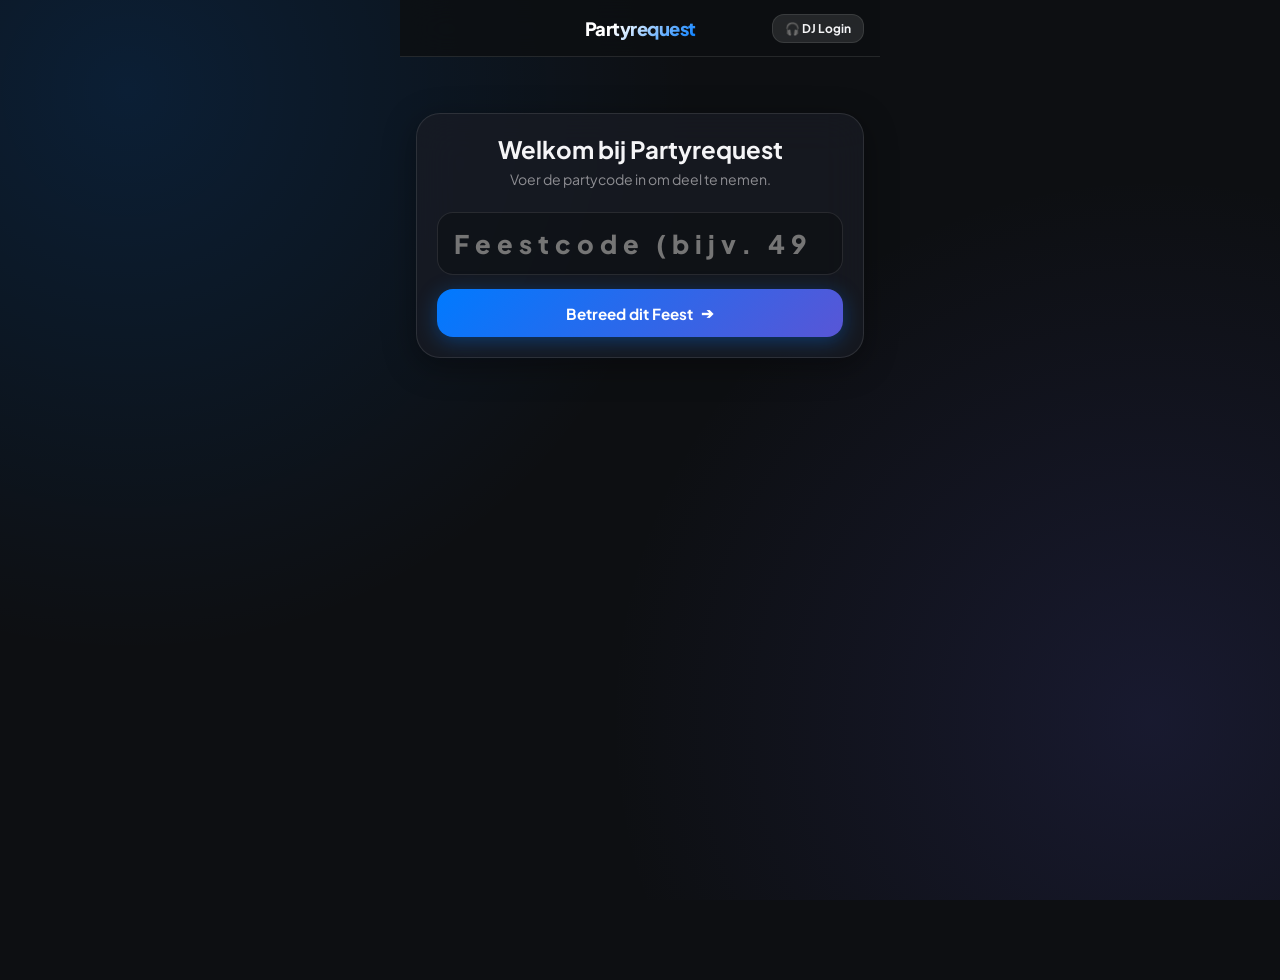
==== commit 2d3eab91: "Update index.html" ====
--- a/index.html
+++ b/index.html
@@ -3,7 +3,7 @@
 <head>
   <meta charset="UTF-8">
   <meta name="viewport" content="width=device-width, initial-scale=1.0, maximum-scale=1.0, user-scalable=no">
-  <title>Partyrequest — Next-Gen Event Requests & DJ Hub</title>
+  <title>MXT Productions — Next-Gen Events</title>
   
   <!-- Apple Font SF Pro / Inter & Icons -->
   <link rel="preconnect" href="https://fonts.googleapis.com">
@@ -532,7 +532,7 @@
       <!-- 1. AUTH SCREEN (LANDING PAGE) -->
       <section id="screen-auth" class="glass-card text-center" style="margin-top: 40px;">
         <h2 style="font-size: 1.5rem; margin-bottom: 6px;">Welkom bij Partyrequest</h2>
-        <p style="color: var(--text-sub); font-size: 0.88rem; margin-bottom: 24px;" id="auth-subtitle">Voer de feestcode in om deel te nemen.</p>
+        <p style="color: var(--text-sub); font-size: 0.88rem; margin-bottom: 24px;" id="auth-subtitle">Voer de partycode in om deel te nemen.</p>
         
         <!-- GUEST LOGIN FORM -->
         <div id="auth-guest-form">
@@ -540,7 +540,7 @@
             <input type="number" id="input-guest-code" class="input-field text-center" placeholder="Feestcode (bijv. 4920)" maxlength="4" style="font-size: 1.6rem; letter-spacing: 6px; font-weight: 800;" onkeydown="if(event.key==='Enter') loginGuest()">
           </div>
           <button class="btn btn-primary" onclick="loginGuest()">
-            <span>Betreed Feest</span> ➔
+            <span>Betreed dit Feest</span> ➔
           </button>
         </div>
 
@@ -585,6 +585,7 @@
               <div id="search-results" class="search-results-list"></div>
             </div>
 
+            <!-- Grote Handmatig Knop over hele breedte -->
             <button class="btn btn-sm btn-secondary" style="margin-bottom: 14px; padding: 12px; width: 100%; border: 1px dashed var(--card-border);" onclick="toggleManualRequestForm()" id="btn-toggle-manual">
               ➕ Staat je nummer er niet tussen? Klik hier!
             </button>
@@ -677,17 +678,13 @@
 
       <!-- 3. DJ DASHBOARD -->
       <section id="screen-dj" class="hidden">
-        
-        <div class="segmented-control" style="margin-bottom: 14px;">
-          <button class="segment-btn active" onclick="switchDJTab('queue')">🎧 Wachtrij</button>
-          <button class="segment-btn" onclick="switchDJTab('photos')">📸 Foto's</button>
-          <button class="segment-btn" onclick="switchDJTab('settings')">⚙️ Opties</button>
-        </div>
 
         <!-- DJ TAB 1: WACHTRIJ -->
         <div id="dj-tab-queue">
           <div class="glass-card">
             
+            <h3 style="font-size: 1.05rem; margin-bottom: 14px;">🔥 Live Wachtrij</h3>
+
             <!-- Quick Actions Toolbar -->
             <div style="display: flex; justify-content: space-between; align-items: center; margin-bottom: 12px; flex-wrap: wrap; gap: 8px;">
               <div class="flex-row" style="gap: 6px;">
@@ -931,6 +928,22 @@
       <div class="nav-item" onclick="switchGuestTab('promo', this)">
         <span class="nav-icon">🎎</span>
         <span>DJ Info</span>
+      </div>
+    </nav>
+    
+    <!-- BOTTOM NAVBAR FOR DJ -->
+    <nav id="dj-navbar" class="app-navbar hidden">
+      <div class="nav-item active" onclick="switchDJTab('queue', this)">
+        <span class="nav-icon">🎵</span>
+        <span>Wachtrij</span>
+      </div>
+      <div class="nav-item" onclick="switchDJTab('photos', this)">
+        <span class="nav-icon">📸</span>
+        <span>Foto's</span>
+      </div>
+      <div class="nav-item" onclick="switchDJTab('settings', this)">
+        <span class="nav-icon">⚙️</span>
+        <span>Opties</span>
       </div>
     </nav>
   </div>
@@ -1065,18 +1078,22 @@
     }
 
     function switchGuestTab(tab, el) {
-      document.querySelectorAll('#guest-navbar .nav-item').forEach(item => item.classList.remove('active'));
-      el.classList.add('active');
+      if(el) {
+        document.querySelectorAll('#guest-navbar .nav-item').forEach(item => item.classList.remove('active'));
+        el.classList.add('active');
+      }
       document.getElementById('guest-tab-requests').classList.toggle('hidden', tab !== 'requests');
       document.getElementById('guest-tab-photos').classList.toggle('hidden', tab !== 'photos');
       document.getElementById('guest-tab-promo').classList.toggle('hidden', tab !== 'promo');
     }
 
-    function switchDJTab(tab) {
-      const buttons = document.querySelectorAll('#screen-dj .segment-btn');
+    function switchDJTab(tab, el) {
+      if(el) {
+        document.querySelectorAll('#dj-navbar .nav-item').forEach(item => item.classList.remove('active'));
+        el.classList.add('active');
+      }
       const tabs = ['queue', 'photos', 'settings'];
-      tabs.forEach((t, idx) => {
-        if(buttons[idx]) buttons[idx].classList.toggle('active', t === tab);
+      tabs.forEach(t => {
         const panel = document.getElementById(`dj-tab-${t}`);
         if(panel) panel.classList.toggle('hidden', t !== tab);
       });
@@ -1112,6 +1129,7 @@
         document.getElementById('screen-auth').classList.add('hidden');
         document.getElementById('screen-guest').classList.remove('hidden');
         document.getElementById('guest-navbar').classList.remove('hidden');
+        document.getElementById('dj-navbar').classList.add('hidden');
         document.getElementById('screen-admin').classList.add('hidden');
         
         document.getElementById('header-status-badge').classList.remove('hidden');
@@ -1123,11 +1141,22 @@
         document.getElementById('screen-guest').classList.add('hidden');
         document.getElementById('guest-navbar').classList.add('hidden');
         document.getElementById('screen-dj').classList.add('hidden');
+        document.getElementById('dj-navbar').classList.add('hidden');
         document.getElementById('screen-admin').classList.add('hidden');
         
         document.getElementById('header-status-badge').classList.add('hidden');
         document.getElementById('btn-header-dj-login').classList.remove('hidden');
         switchAuthTab('guest');
+      } else if (isDjLoggedIn) {
+        document.getElementById('screen-auth').classList.add('hidden');
+        document.getElementById('screen-guest').classList.add('hidden');
+        document.getElementById('guest-navbar').classList.add('hidden');
+        document.getElementById('screen-dj').classList.remove('hidden');
+        document.getElementById('dj-navbar').classList.remove('hidden');
+        document.getElementById('screen-admin').classList.add('hidden');
+
+        document.getElementById('header-status-badge').classList.remove('hidden');
+        document.getElementById('btn-header-dj-login').classList.add('hidden');
       }
     }
 
@@ -1149,14 +1178,7 @@
       if (enteredPin === DJ_PIN) {
         isDjLoggedIn = true;
         document.getElementById('input-dj-pin').value = '';
-        
-        document.getElementById('screen-auth').classList.add('hidden');
-        document.getElementById('screen-dj').classList.remove('hidden');
-        document.getElementById('screen-admin').classList.add('hidden');
-        
-        document.getElementById('header-status-badge').classList.remove('hidden');
-        document.getElementById('btn-header-dj-login').classList.add('hidden');
-        
+        checkActiveSession();
         toonPopup('Succesvol ingelogd als DJ!');
         renderDJQueue();
       } else {
@@ -1175,6 +1197,7 @@
       if (currentPartyCode) sessionStorage.setItem('entered_party_code', currentPartyCode);
       isDjLoggedIn = false;
       document.getElementById('screen-dj').classList.add('hidden');
+      document.getElementById('dj-navbar').classList.add('hidden');
       checkActiveSession();
       toonPopup('Omgeschakeld naar gastenscherm!');
     }
@@ -1185,12 +1208,14 @@
     // --- ADMIN PANEL LOGIC ---
     function openAdminPanel() {
       document.getElementById('screen-dj').classList.add('hidden');
+      document.getElementById('dj-navbar').classList.add('hidden');
       document.getElementById('screen-admin').classList.remove('hidden');
     }
 
     function closeAdminPanel() {
       document.getElementById('screen-admin').classList.add('hidden');
       document.getElementById('screen-dj').classList.remove('hidden');
+      document.getElementById('dj-navbar').classList.remove('hidden');
     }
 
     async function handleAdminUpload(event, type) {
@@ -1200,18 +1225,21 @@
       
       try {
         const compressedBlob = await compressImage(file, 800, 800, 0.8);
-        const fileName = `${type}_${Date.now()}.png`;
+        const fileName = `${type}_${Date.now()}.jpg`;
         
-        let bucketName = 'media';
-        let uploadAttempt = await dbClient.storage.from(bucketName).upload(fileName, compressedBlob, { contentType: file.type, upsert: true });
+        let bucketName = 'party-photos';
+        let filePath = `uploads/${fileName}`;
+        
+        let uploadAttempt = await dbClient.storage.from(bucketName).upload(filePath, compressedBlob, { contentType: 'image/jpeg' });
         
         if (uploadAttempt.error) {
-          bucketName = 'party-photos';
-          uploadAttempt = await dbClient.storage.from(bucketName).upload(fileName, compressedBlob, { contentType: file.type, upsert: true });
+          bucketName = 'media';
+          filePath = fileName;
+          uploadAttempt = await dbClient.storage.from(bucketName).upload(filePath, compressedBlob, { contentType: 'image/jpeg' });
           if (uploadAttempt.error) throw uploadAttempt.error;
         }
 
-        const { data: publicUrlData } = dbClient.storage.from(bucketName).getPublicUrl(fileName);
+        const { data: publicUrlData } = dbClient.storage.from(bucketName).getPublicUrl(filePath);
         const keyName = type === 'logo' ? 'logo_url' : 'promo_photo_url';
         
         await dbClient.from('settings').upsert({ key: keyName, value: publicUrlData.publicUrl }, { onConflict: 'key' });
@@ -1220,7 +1248,8 @@
         event.target.value = '';
         loadAppSettings(); 
       } catch (err) {
-        toonPopup('Upload mislukt. Controleer je instellingen.');
+        console.error("Fout bij uploaden:", err);
+        toonPopup('Upload mislukt. Controleer je database permissies.');
       }
     }
 
@@ -2013,33 +2042,6 @@
     }
     function closePhotoModal() { document.getElementById('photo-modal').classList.add('hidden'); }
 
-    async function deleteAllPhotos() {
-      if (allPhotos.length === 0) return toonPopup('Geen foto\'s om te wissen!');
-      if (confirm('Weet je ZEKER dat je alle foto\'s definitief wilt verwijderen? Dit kan niet ongedaan worden gemaakt.')) {
-        toonPopup('Bezig met wissen van alle foto\'s...');
-        
-        // 1. Verzamel alle storage paths
-        const paths = allPhotos.map(p => p.storage_path).filter(path => path);
-        
-        try {
-            // 2. Wis bestanden uit de storage emmer
-            if (paths.length > 0) {
-                const { error: storageError } = await dbClient.storage.from('party-photos').remove(paths);
-                if (storageError) console.error("Storage delete error:", storageError);
-            }
-            
-            // 3. Wis de database rijen
-            const { error: dbError } = await dbClient.from('photos').delete().neq('id', 0); // Wist alle rijen
-            if (dbError) throw dbError;
-            
-            toonPopup('Alle foto\'s zijn verwijderd!');
-            loadPhotos();
-        } catch (err) {
-            toonPopup('Fout bij wissen van foto\'s: ' + err.message);
-        }
-      }
-    }
-
     async function deletePhoto(id, storagePath) {
       if (confirm('Foto definitief verwijderen?')) {
         if (storagePath) await dbClient.storage.from('party-photos').remove([storagePath]);
@@ -2077,6 +2079,7 @@
         await dbClient.from('presence').delete();
         await dbClient.from('photos').delete().neq('id', 0);
         
+        // Zorg dat bij een nieuw feest de verzoekjes weer automatisch AAN staan
         await dbClient.from('settings').upsert({ key: 'requests_disabled', value: 'false' }, { onConflict: 'key' });
         await dbClient.from('settings').upsert({ key: 'party_code', value: newCode }, { onConflict: 'key' });
         
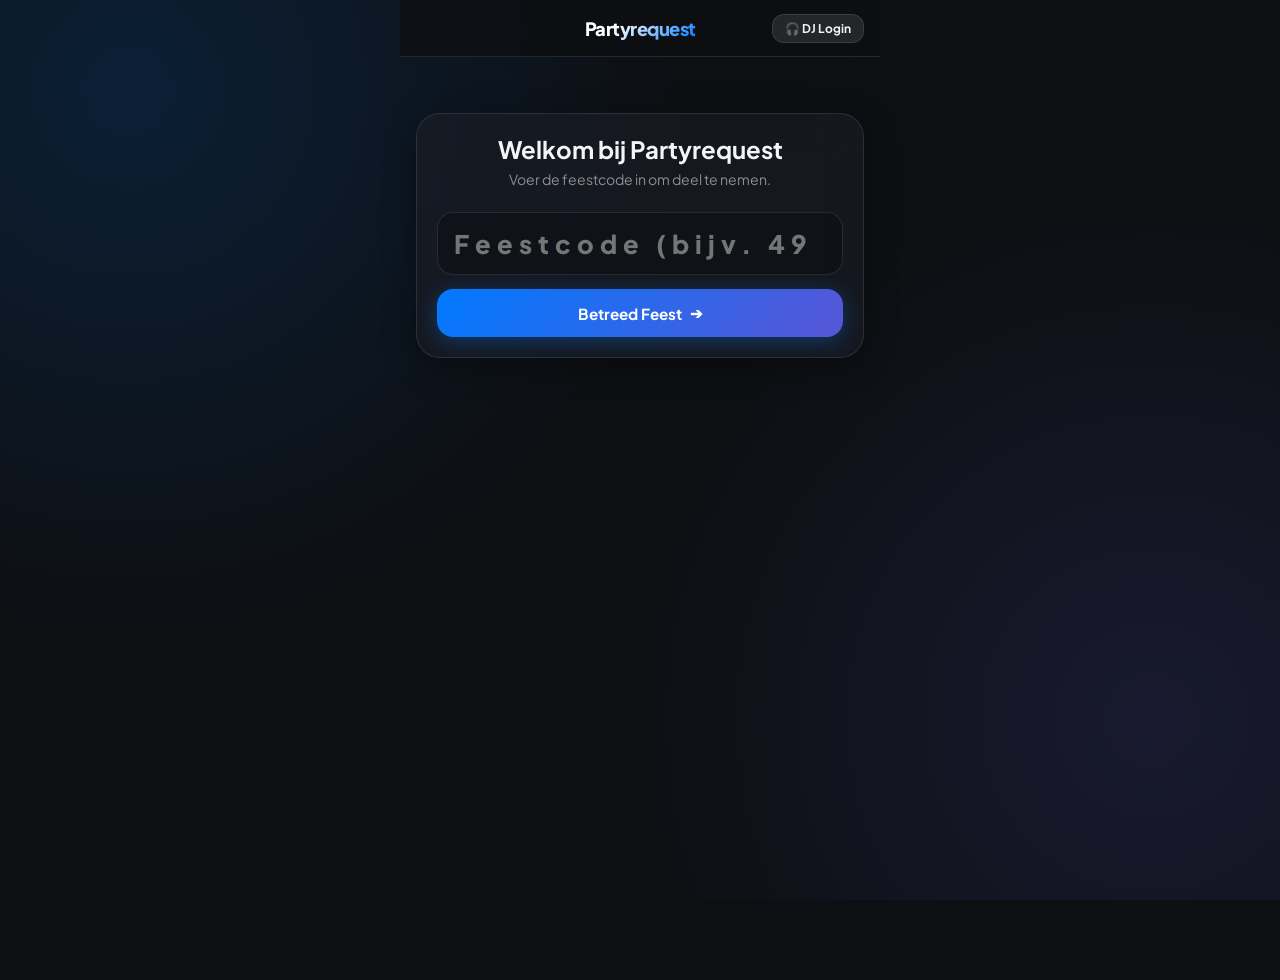
==== commit 5b4f6b82: "Update index.html" ====
--- a/index.html
+++ b/index.html
@@ -3,7 +3,7 @@
 <head>
   <meta charset="UTF-8">
   <meta name="viewport" content="width=device-width, initial-scale=1.0, maximum-scale=1.0, user-scalable=no">
-  <title>MXT Productions — Next-Gen Events</title>
+  <title>Partyrequest — Next-Gen Event Requests & DJ Hub</title>
   
   <!-- Apple Font SF Pro / Inter & Icons -->
   <link rel="preconnect" href="https://fonts.googleapis.com">
@@ -532,7 +532,7 @@
       <!-- 1. AUTH SCREEN (LANDING PAGE) -->
       <section id="screen-auth" class="glass-card text-center" style="margin-top: 40px;">
         <h2 style="font-size: 1.5rem; margin-bottom: 6px;">Welkom bij Partyrequest</h2>
-        <p style="color: var(--text-sub); font-size: 0.88rem; margin-bottom: 24px;" id="auth-subtitle">Voer de partycode in om deel te nemen.</p>
+        <p style="color: var(--text-sub); font-size: 0.88rem; margin-bottom: 24px;" id="auth-subtitle">Voer de feestcode in om deel te nemen.</p>
         
         <!-- GUEST LOGIN FORM -->
         <div id="auth-guest-form">
@@ -540,7 +540,7 @@
             <input type="number" id="input-guest-code" class="input-field text-center" placeholder="Feestcode (bijv. 4920)" maxlength="4" style="font-size: 1.6rem; letter-spacing: 6px; font-weight: 800;" onkeydown="if(event.key==='Enter') loginGuest()">
           </div>
           <button class="btn btn-primary" onclick="loginGuest()">
-            <span>Betreed dit Feest</span> ➔
+            <span>Betreed Feest</span> ➔
           </button>
         </div>
 
@@ -678,13 +678,17 @@
 
       <!-- 3. DJ DASHBOARD -->
       <section id="screen-dj" class="hidden">
+        
+        <div class="segmented-control" style="margin-bottom: 14px;">
+          <button class="segment-btn active" onclick="switchDJTab('queue')">🎧 Wachtrij</button>
+          <button class="segment-btn" onclick="switchDJTab('photos')">📸 Foto's</button>
+          <button class="segment-btn" onclick="switchDJTab('settings')">⚙️ Opties</button>
+        </div>
 
         <!-- DJ TAB 1: WACHTRIJ -->
         <div id="dj-tab-queue">
           <div class="glass-card">
             
-            <h3 style="font-size: 1.05rem; margin-bottom: 14px;">🔥 Live Wachtrij</h3>
-
             <!-- Quick Actions Toolbar -->
             <div style="display: flex; justify-content: space-between; align-items: center; margin-bottom: 12px; flex-wrap: wrap; gap: 8px;">
               <div class="flex-row" style="gap: 6px;">
@@ -928,22 +932,6 @@
       <div class="nav-item" onclick="switchGuestTab('promo', this)">
         <span class="nav-icon">🎎</span>
         <span>DJ Info</span>
-      </div>
-    </nav>
-    
-    <!-- BOTTOM NAVBAR FOR DJ -->
-    <nav id="dj-navbar" class="app-navbar hidden">
-      <div class="nav-item active" onclick="switchDJTab('queue', this)">
-        <span class="nav-icon">🎵</span>
-        <span>Wachtrij</span>
-      </div>
-      <div class="nav-item" onclick="switchDJTab('photos', this)">
-        <span class="nav-icon">📸</span>
-        <span>Foto's</span>
-      </div>
-      <div class="nav-item" onclick="switchDJTab('settings', this)">
-        <span class="nav-icon">⚙️</span>
-        <span>Opties</span>
       </div>
     </nav>
   </div>
@@ -1078,22 +1066,18 @@
     }
 
     function switchGuestTab(tab, el) {
-      if(el) {
-        document.querySelectorAll('#guest-navbar .nav-item').forEach(item => item.classList.remove('active'));
-        el.classList.add('active');
-      }
+      document.querySelectorAll('#guest-navbar .nav-item').forEach(item => item.classList.remove('active'));
+      el.classList.add('active');
       document.getElementById('guest-tab-requests').classList.toggle('hidden', tab !== 'requests');
       document.getElementById('guest-tab-photos').classList.toggle('hidden', tab !== 'photos');
       document.getElementById('guest-tab-promo').classList.toggle('hidden', tab !== 'promo');
     }
 
-    function switchDJTab(tab, el) {
-      if(el) {
-        document.querySelectorAll('#dj-navbar .nav-item').forEach(item => item.classList.remove('active'));
-        el.classList.add('active');
-      }
+    function switchDJTab(tab) {
+      const buttons = document.querySelectorAll('#screen-dj .segment-btn');
       const tabs = ['queue', 'photos', 'settings'];
-      tabs.forEach(t => {
+      tabs.forEach((t, idx) => {
+        if(buttons[idx]) buttons[idx].classList.toggle('active', t === tab);
         const panel = document.getElementById(`dj-tab-${t}`);
         if(panel) panel.classList.toggle('hidden', t !== tab);
       });
@@ -1129,7 +1113,6 @@
         document.getElementById('screen-auth').classList.add('hidden');
         document.getElementById('screen-guest').classList.remove('hidden');
         document.getElementById('guest-navbar').classList.remove('hidden');
-        document.getElementById('dj-navbar').classList.add('hidden');
         document.getElementById('screen-admin').classList.add('hidden');
         
         document.getElementById('header-status-badge').classList.remove('hidden');
@@ -1141,22 +1124,11 @@
         document.getElementById('screen-guest').classList.add('hidden');
         document.getElementById('guest-navbar').classList.add('hidden');
         document.getElementById('screen-dj').classList.add('hidden');
-        document.getElementById('dj-navbar').classList.add('hidden');
         document.getElementById('screen-admin').classList.add('hidden');
         
         document.getElementById('header-status-badge').classList.add('hidden');
         document.getElementById('btn-header-dj-login').classList.remove('hidden');
         switchAuthTab('guest');
-      } else if (isDjLoggedIn) {
-        document.getElementById('screen-auth').classList.add('hidden');
-        document.getElementById('screen-guest').classList.add('hidden');
-        document.getElementById('guest-navbar').classList.add('hidden');
-        document.getElementById('screen-dj').classList.remove('hidden');
-        document.getElementById('dj-navbar').classList.remove('hidden');
-        document.getElementById('screen-admin').classList.add('hidden');
-
-        document.getElementById('header-status-badge').classList.remove('hidden');
-        document.getElementById('btn-header-dj-login').classList.add('hidden');
       }
     }
 
@@ -1178,7 +1150,14 @@
       if (enteredPin === DJ_PIN) {
         isDjLoggedIn = true;
         document.getElementById('input-dj-pin').value = '';
-        checkActiveSession();
+        
+        document.getElementById('screen-auth').classList.add('hidden');
+        document.getElementById('screen-dj').classList.remove('hidden');
+        document.getElementById('screen-admin').classList.add('hidden');
+        
+        document.getElementById('header-status-badge').classList.remove('hidden');
+        document.getElementById('btn-header-dj-login').classList.add('hidden');
+        
         toonPopup('Succesvol ingelogd als DJ!');
         renderDJQueue();
       } else {
@@ -1197,7 +1176,6 @@
       if (currentPartyCode) sessionStorage.setItem('entered_party_code', currentPartyCode);
       isDjLoggedIn = false;
       document.getElementById('screen-dj').classList.add('hidden');
-      document.getElementById('dj-navbar').classList.add('hidden');
       checkActiveSession();
       toonPopup('Omgeschakeld naar gastenscherm!');
     }
@@ -1208,14 +1186,12 @@
     // --- ADMIN PANEL LOGIC ---
     function openAdminPanel() {
       document.getElementById('screen-dj').classList.add('hidden');
-      document.getElementById('dj-navbar').classList.add('hidden');
       document.getElementById('screen-admin').classList.remove('hidden');
     }
 
     function closeAdminPanel() {
       document.getElementById('screen-admin').classList.add('hidden');
       document.getElementById('screen-dj').classList.remove('hidden');
-      document.getElementById('dj-navbar').classList.remove('hidden');
     }
 
     async function handleAdminUpload(event, type) {
@@ -2042,6 +2018,33 @@
     }
     function closePhotoModal() { document.getElementById('photo-modal').classList.add('hidden'); }
 
+    async function deleteAllPhotos() {
+      if (allPhotos.length === 0) return toonPopup('Geen foto\'s om te wissen!');
+      if (confirm('Weet je ZEKER dat je alle foto\'s definitief wilt verwijderen? Dit kan niet ongedaan worden gemaakt.')) {
+        toonPopup('Bezig met wissen van alle foto\'s...');
+        
+        // 1. Verzamel alle storage paths
+        const paths = allPhotos.map(p => p.storage_path).filter(path => path);
+        
+        try {
+            // 2. Wis bestanden uit de storage emmer
+            if (paths.length > 0) {
+                const { error: storageError } = await dbClient.storage.from('party-photos').remove(paths);
+                if (storageError) console.error("Storage delete error:", storageError);
+            }
+            
+            // 3. Wis de database rijen
+            const { error: dbError } = await dbClient.from('photos').delete().neq('id', 0); // Wist alle rijen
+            if (dbError) throw dbError;
+            
+            toonPopup('Alle foto\'s zijn verwijderd!');
+            loadPhotos();
+        } catch (err) {
+            toonPopup('Fout bij wissen van foto\'s: ' + err.message);
+        }
+      }
+    }
+
     async function deletePhoto(id, storagePath) {
       if (confirm('Foto definitief verwijderen?')) {
         if (storagePath) await dbClient.storage.from('party-photos').remove([storagePath]);
@@ -2074,6 +2077,17 @@
     // --- DJ SETTINGS & XML ---
     async function startNewSession() {
       if (confirm("Weet je zeker dat je een nieuw feest wilt starten? Nieuwe code wordt gemaakt en data wordt gewist.")) {
+        toonPopup('Bezig met opschonen van oude foto\'s...');
+        
+        // Wist de oude foto's uit de storage emmer voor opschoning
+        const { data: oldPhotos } = await dbClient.from('photos').select('storage_path');
+        if (oldPhotos && oldPhotos.length > 0) {
+            const paths = oldPhotos.map(p => p.storage_path).filter(Boolean);
+            if (paths.length > 0) {
+                await dbClient.storage.from('party-photos').remove(paths);
+            }
+        }
+
         const newCode = Math.floor(1000 + Math.random() * 9000).toString();
         await dbClient.from('requests').update({ votes: 0, status: 'available', note: null }).neq('id', 0);
         await dbClient.from('presence').delete();
